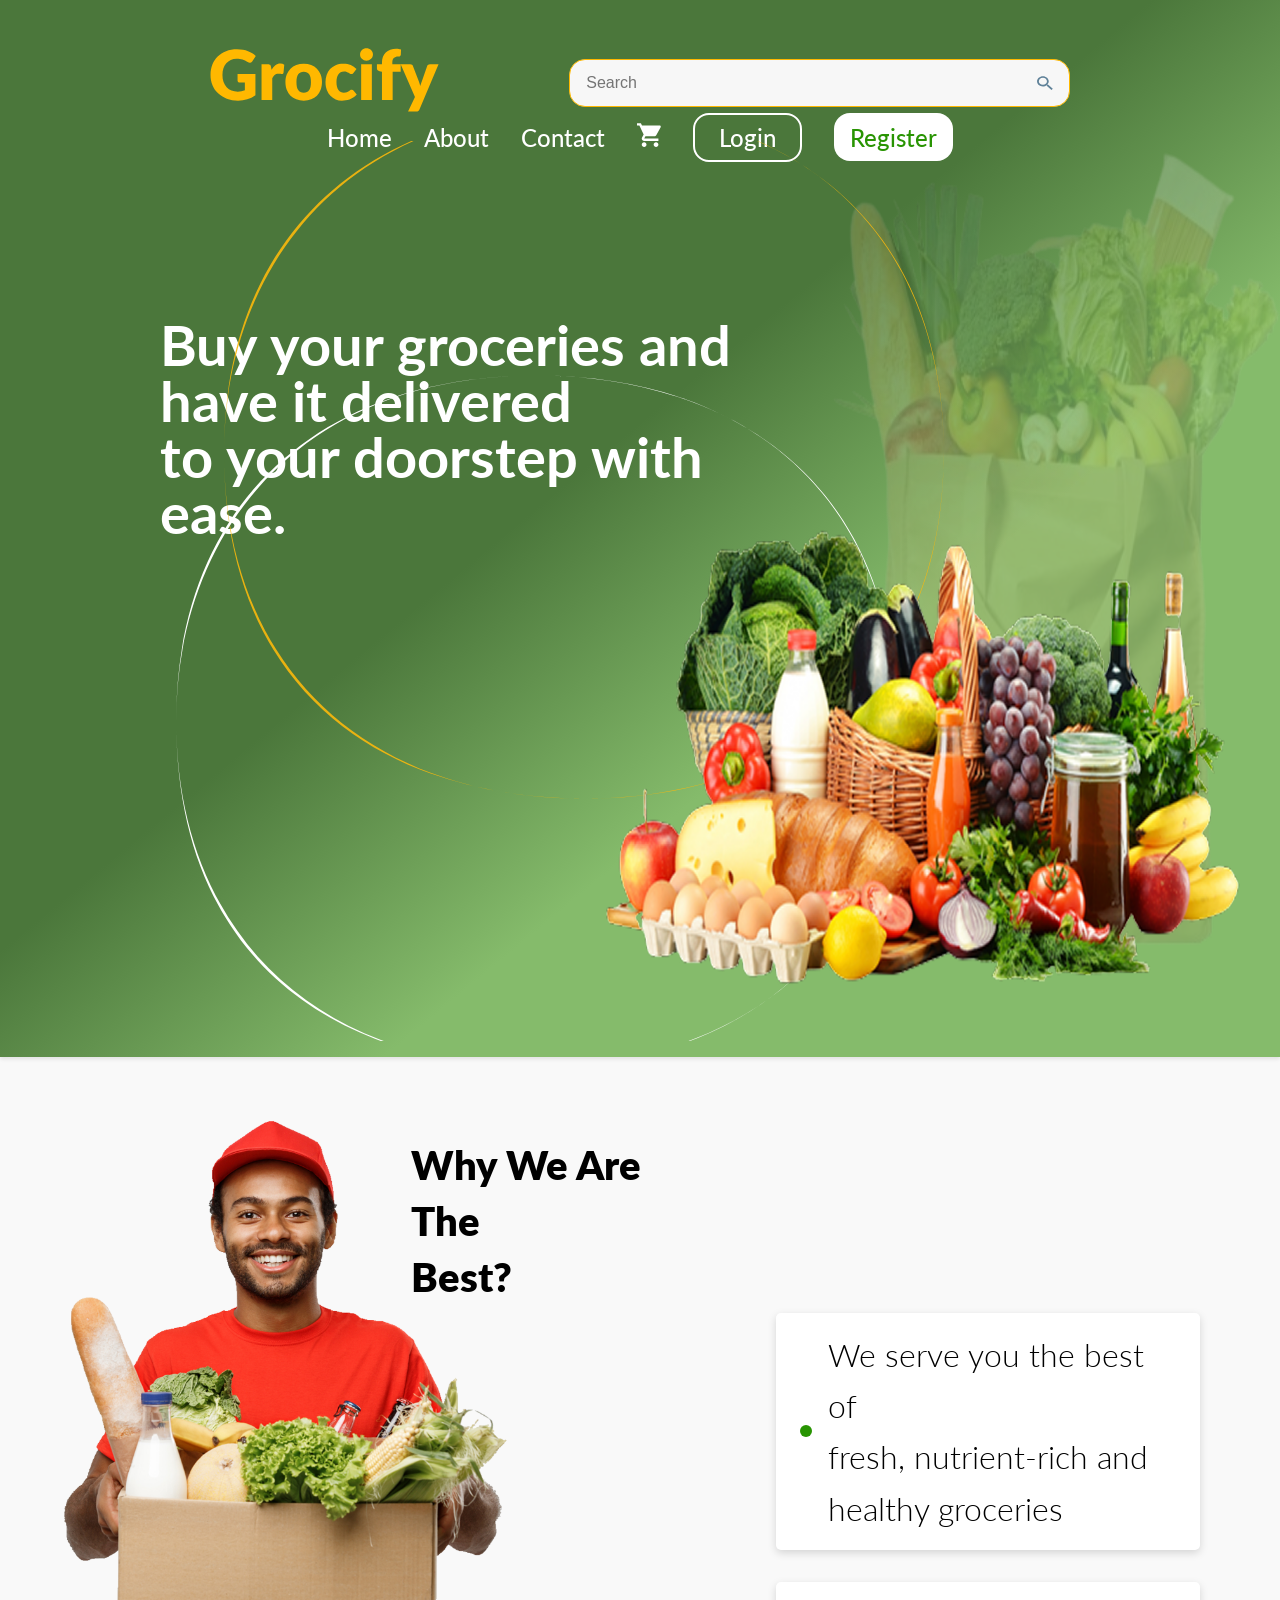
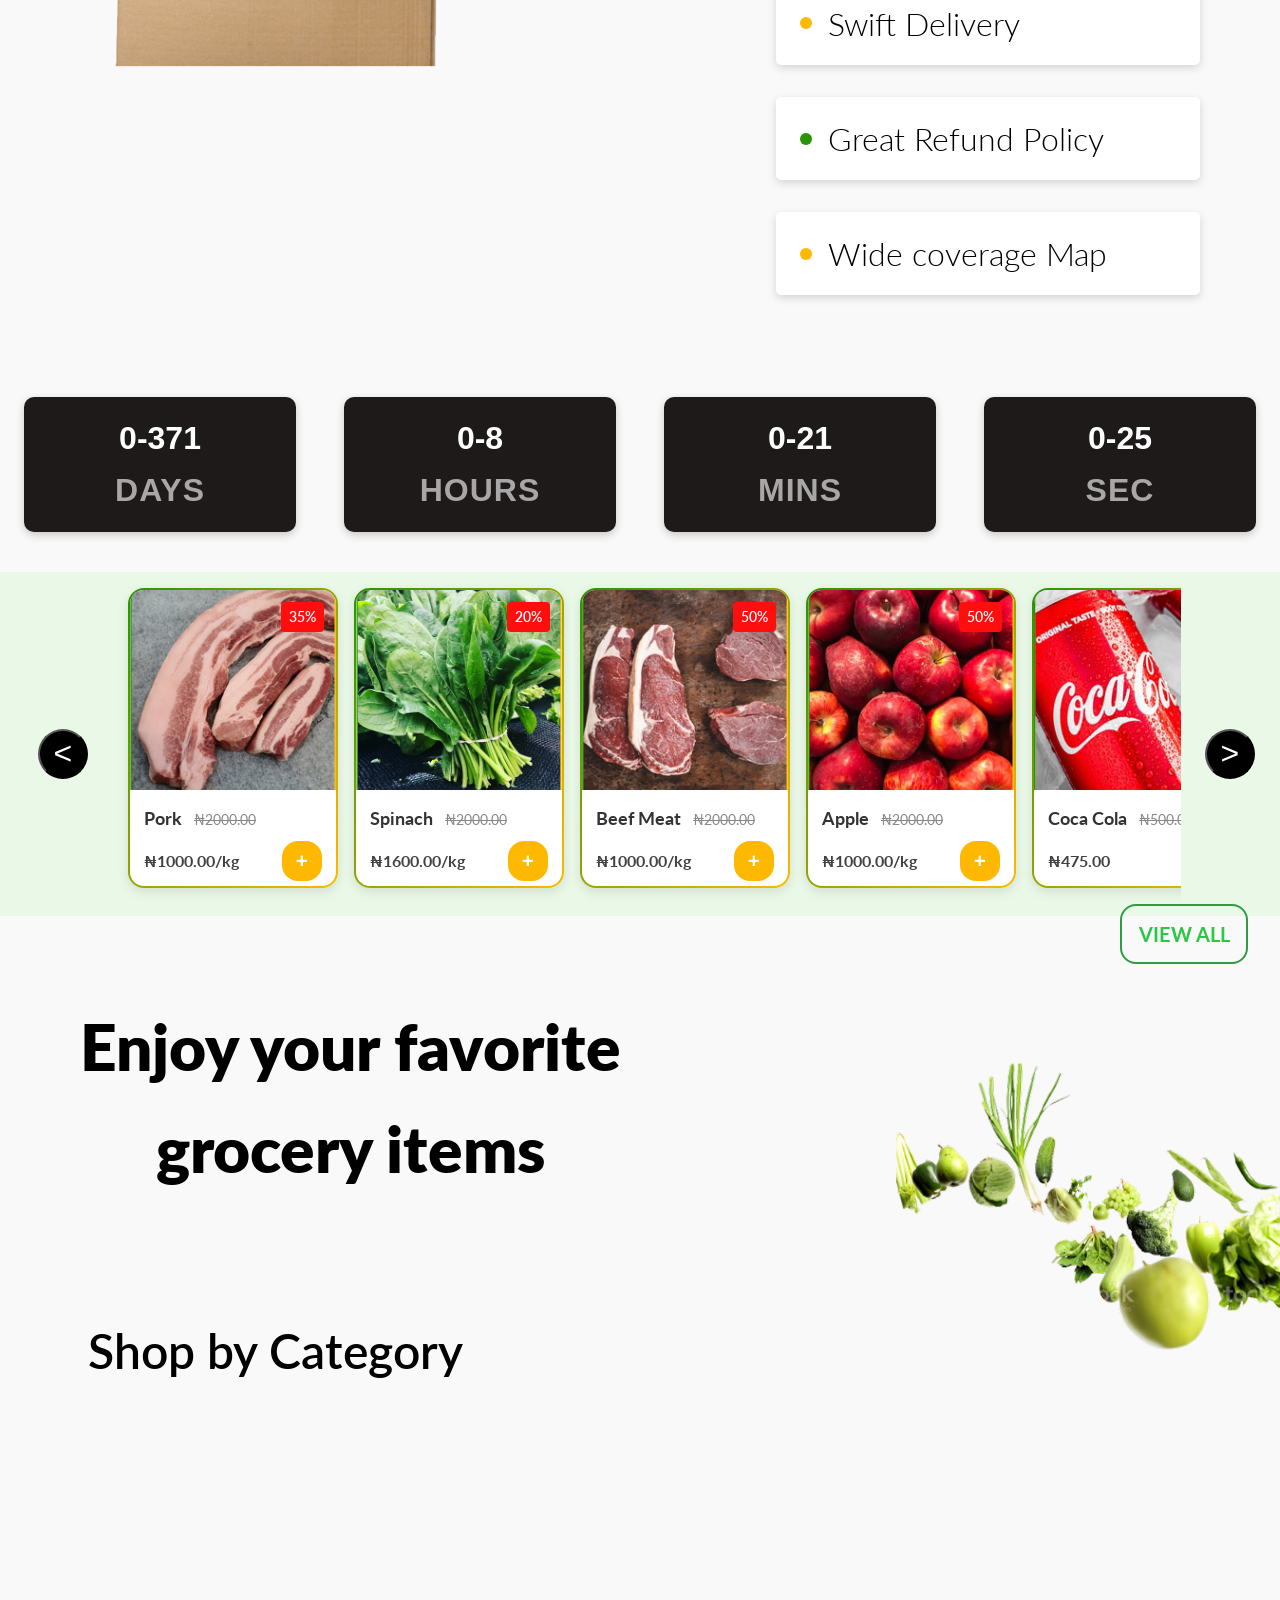
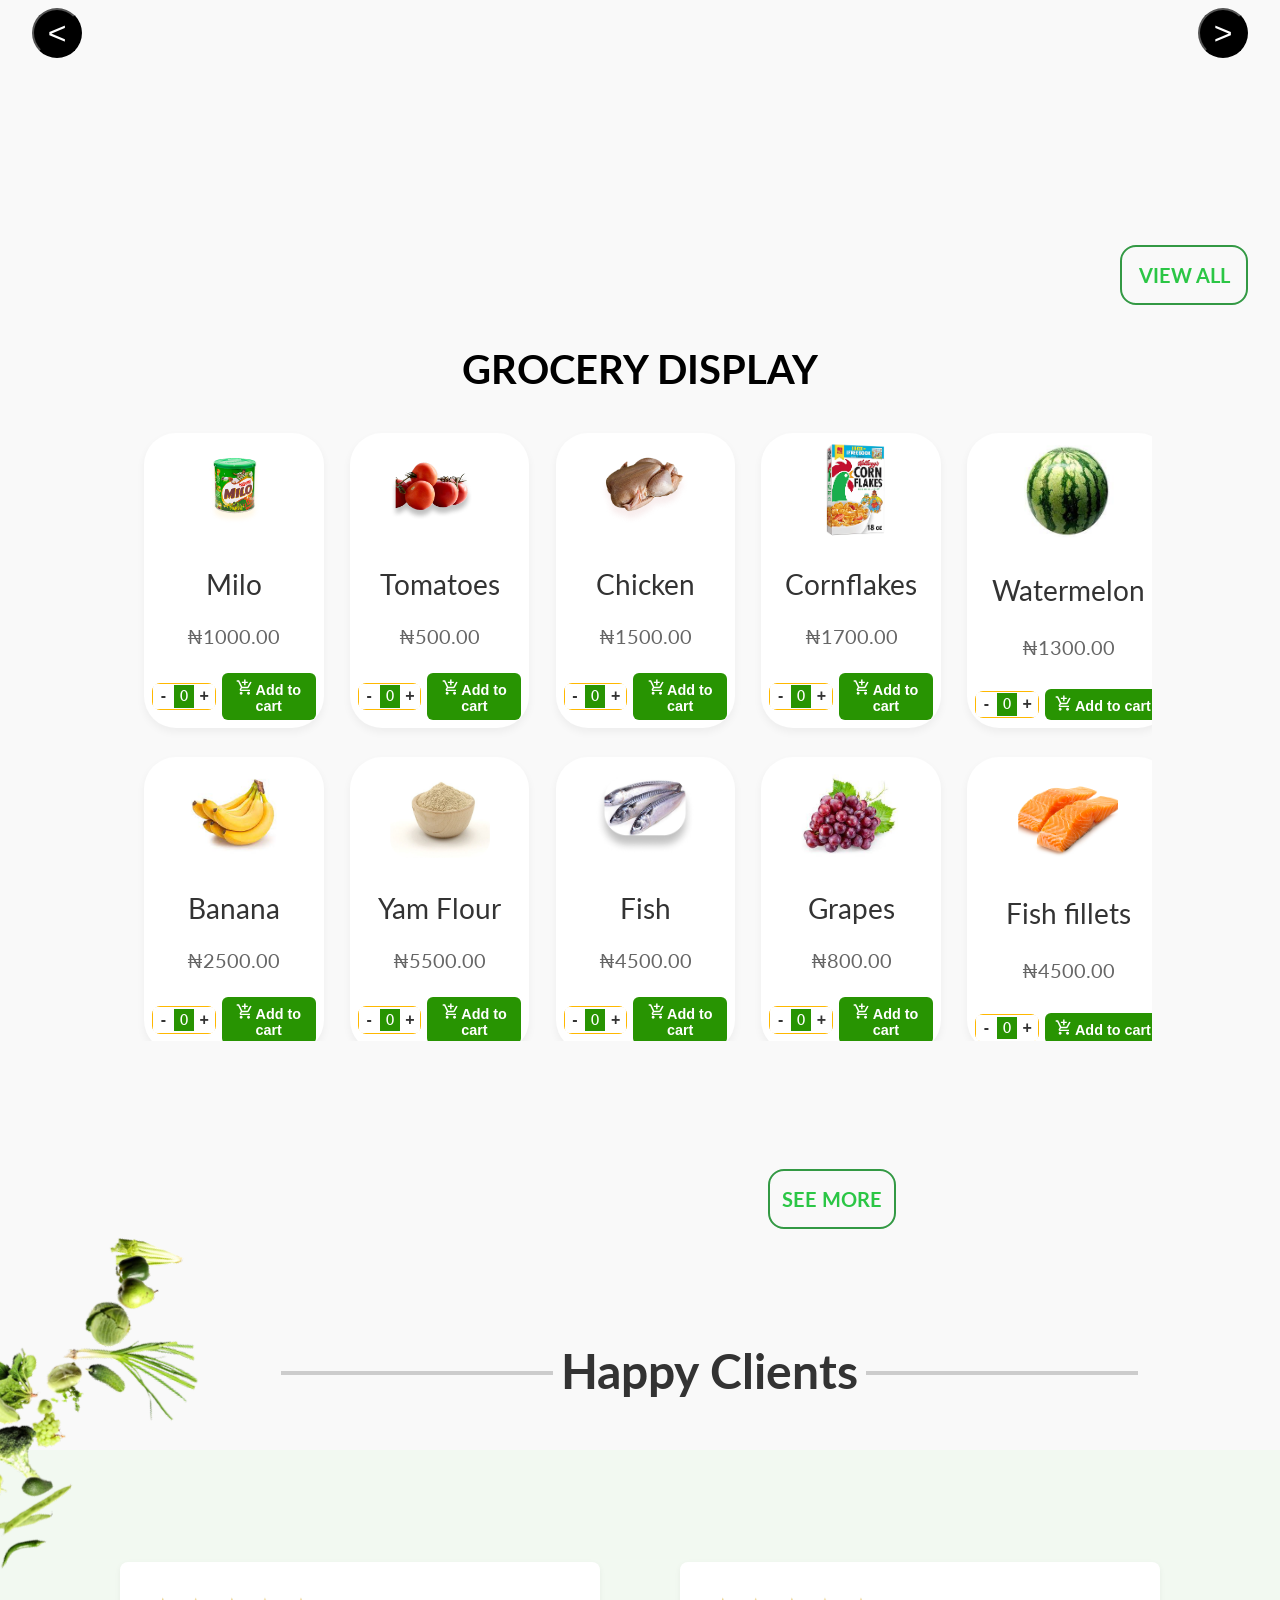
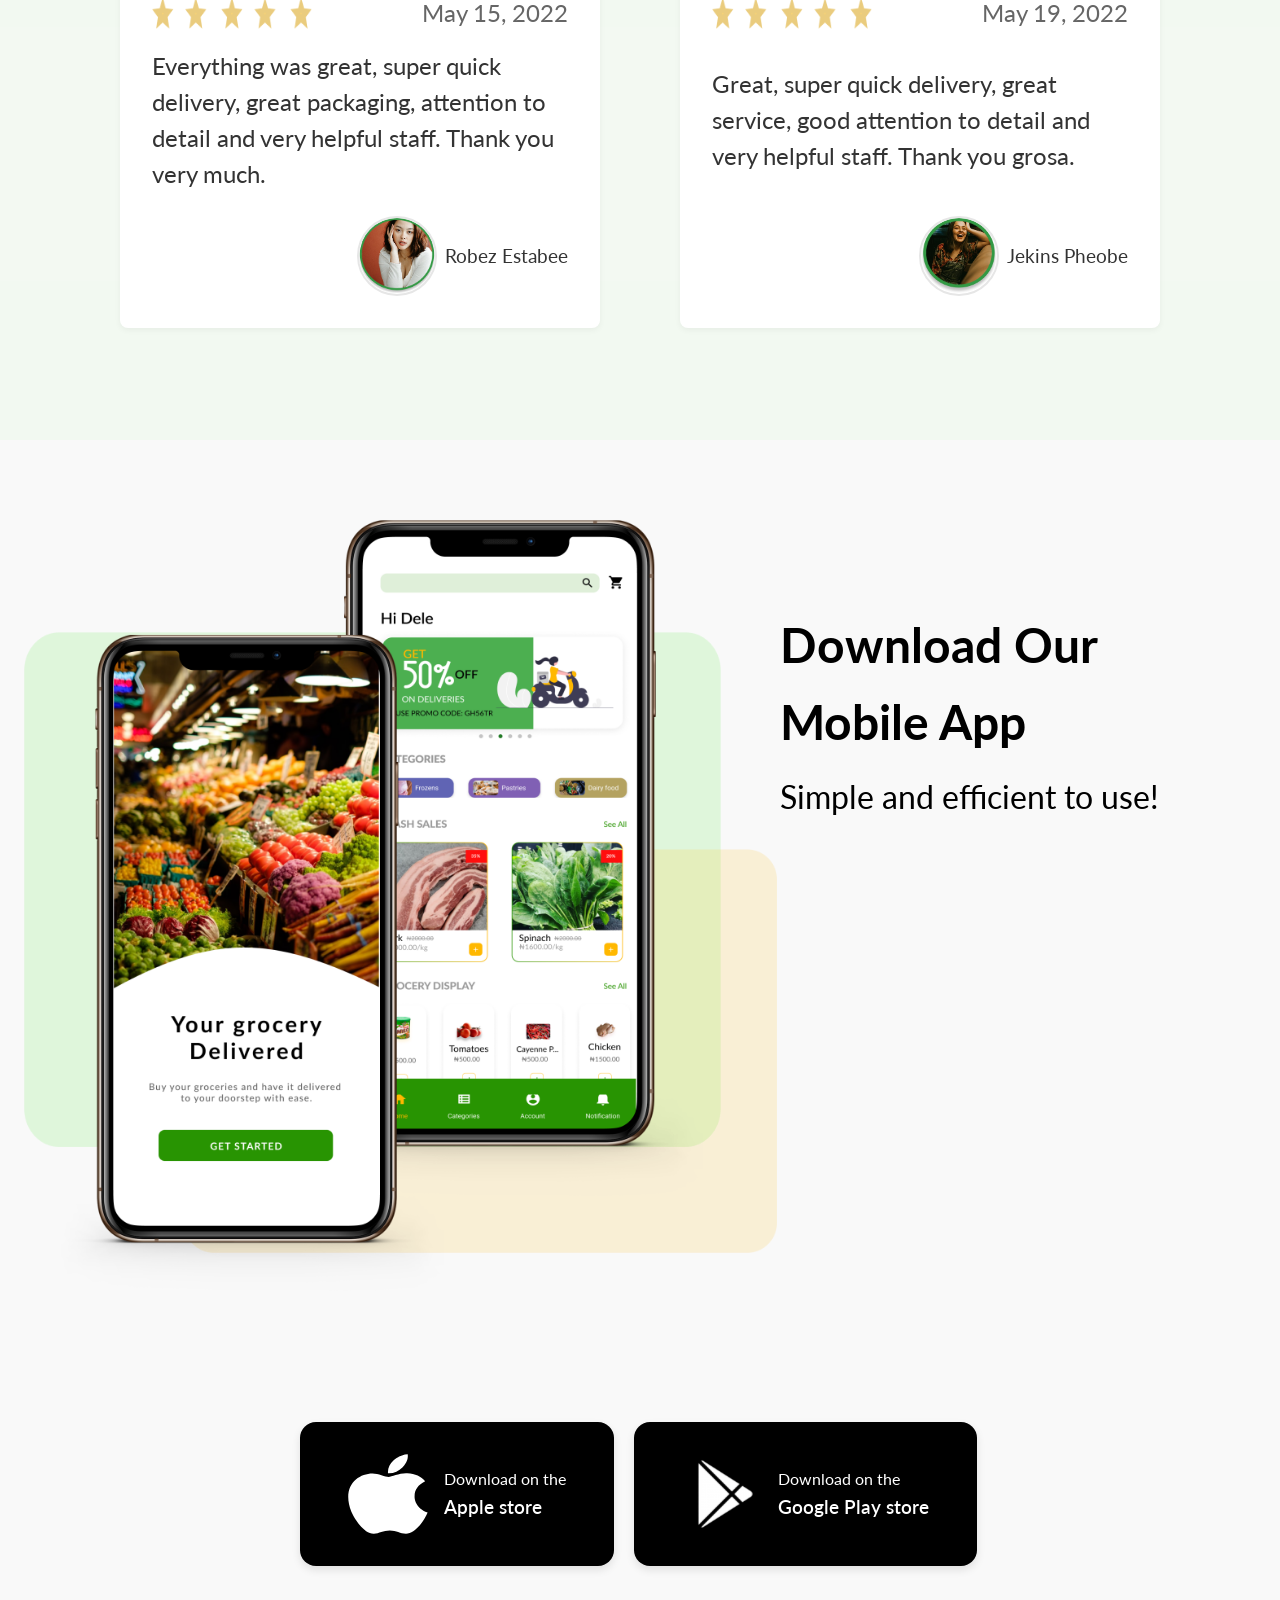
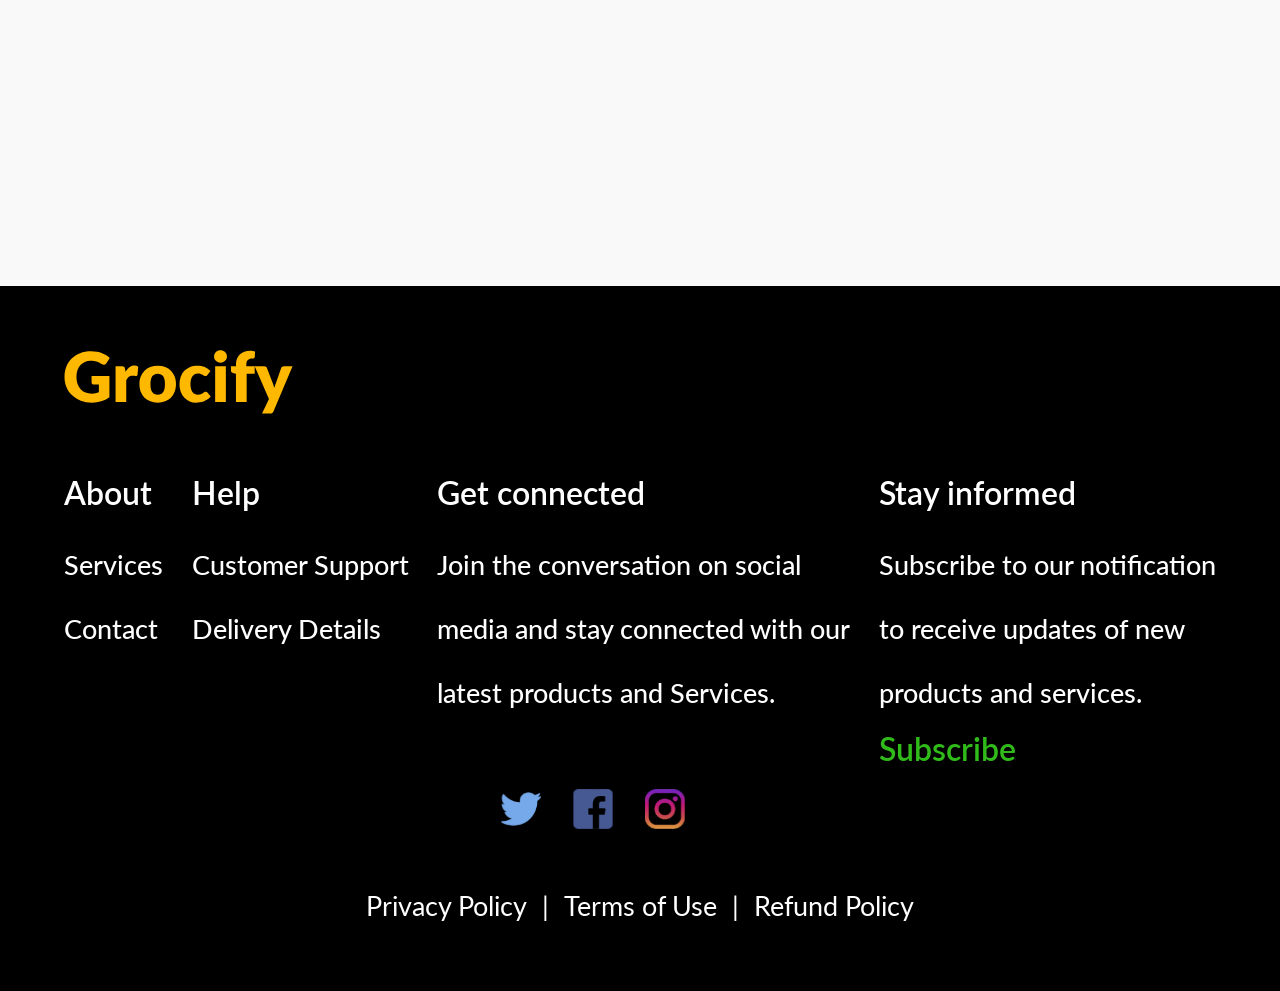
==== index.html @ eaa7e478 "added subscribe page" ====
<!DOCTYPE html>
<html lang="en">
  <head>
    <meta charset="UTF-8" />
    <meta name="viewport" content="width=device-width, initial-scale=1.0" />
    <title>GrociFy - Your Online Grocery Store</title>
    <link rel="stylesheet" href="styles/styles.css" />
    <link rel="stylesheet" href="styles/nav.css" />
    <link rel="stylesheet" href="styles/hero.css" />
    <link rel="stylesheet" href="styles/features.css" />
    <link rel="stylesheet" href="styles/item-cards.css" />
    <link rel="stylesheet" href="styles/category.css" />
    <link rel="stylesheet" href="styles/grocery-display.css" />
    <link rel="stylesheet" href="styles/review.css" />
    <link rel="stylesheet" href="styles/download.css" />
    <link rel="stylesheet" href="styles/footer.css" />
    <link rel="preconnect" href="https://fonts.googleapis.com" />
    <link rel="preconnect" href="https://fonts.gstatic.com" crossorigin />
    <link
      href="https://fonts.googleapis.com/css2?family=Lato:wght@400;700;900&display=swap"
      rel="stylesheet"
    />
  </head>

  <body>
    <!-- Navbar -->
    <header>
      <div class="nav-container">
        <nav class="navbar">
          <a href="#" class="logo">
            <img src="images/Grocify.svg" alt="GrociFy Logo" />
          </a>

          <div class="search-container">
            <input type="text" class="search-input" placeholder="Search" />
            <img
              src="images/Vector.svg"
              alt="Search icon"
              class="search-icon"
            />
          </div>

          <ul class="nav-links">
            <li><a href="#home" class="nav-link nav-link1">Home</a></li>
            <li><a href="about.html" class="nav-link nav-link1">About</a></li>
            <li><a href="contact.html" class="nav-link nav-link1">Contact</a></li>
            <li>
              <a href="#cart" class="nav-link">
                <img src="images/Vector (1).svg" alt="Cart" id="cart-icon" />
              </a>
            </li>
            <li><a href="sign-In.html" class="login-btn">Login</a></li>
            <li><a href="#register" class="register-btn">Register</a></li>
          </ul>
        </nav>
      </div>

      <div class="hero">
        <div class="hero-content">
          <p>
            Buy your groceries and<br />
            have it delivered<br />
            to your doorstep with<br />
            ease.
          </p>
        </div>
        <img src="images/Ellipse 3.svg" id="ellipse1" />
        <img src="images/Ellipse 4.svg" id="ellipse2" />
        <img
          src="images/grocery-png-115539559137hbqku3ydb-removebg-preview 1.png"
          alt="Hero Image"
          class="hero-image"
        />
        <img
          src="images/WhatsApp_Image_2025-09-29_at_23.27.36_bf5855f5-removebg-preview.png"
          id="paper-bag"
        />
      </div>
    </header>

    <!-- Features Section -->
    <section class="content-section">
      <div class="content">
        <img
          src="images\Smart-Sentials-Office-Delivery-Service 1.png"
          alt="Decorative Line"
          class="content-img img1"
        />
        <img
          src="images\Rectangle384.png"
          alt="Decorative Line"
          class="content-img img2"
        />
      </div>
      <h2 id="content-text">
        Why We Are The<br />
        Best?
      </h2>
      <ul class="features">
        <li class="feature-item">
          <p>
            We serve you the best of<br />
            fresh, nutrient-rich and<br />
            healthy groceries
          </p>
        </li>

        <li class="feature-item">
          <p>Swift Delivery</p>
        </li>

        <li class="feature-item">
          <p>Great Refund Policy</p>
        </li>

        <li class="feature-item">
          <p>Wide coverage Map</p>
        </li>
      </ul>
    </section>
    <section class="flash-sale">
      <h2 class="flash-title">
        <span>Flash Sales</span>
      </h2>

      <div class="countdown">
        <div class="time-box">
          <span class="time" id="days"></span>
          <span class="label">DAYS</span>
        </div>
        <div class="time-box">
          <span class="time" id="hours"></span>
          <span class="label">HOURS</span>
        </div>
        <div class="time-box">
          <span class="time" id="minutes"></span>
          <span class="label">MINS</span>
        </div>
        <div class="time-box">
          <span class="time" id="seconds"></span>
          <span class="label">SEC</span>
        </div>
      </div>
    </section>

    <section class="item-cards-section">
      <div class="card-and-scroll-wrapper">
        <div><button class="scroll" id="scroll-left"><</button></div>

        <div class="item-cards-container">
          <div class="item-card">
            <img
              src="images\unsplash_aeE-Y7SVVR4.png"
              alt="Pork"
              class="item-image"
            />
            <div class="pricing">
              <p class="discount">35%</p>
              <h3 class="item-name">Pork</h3>
              <p class="item-price-old">₦2000.00</p>
              <div class="price-and-button">
                <p class="item-price">₦1000.00/kg</p>
                <button class="add-to-cart-btn">+</button>
              </div>
            </div>
          </div>
          <div class="item-card">
            <img
              src="images\unsplash_4jpNPu7IW8k.png"
              alt="Spinach"
              class="item-image"
            />
            <div class="pricing">
              <p class="discount">20%</p>
              <h3 class="item-name">Spinach</h3>
              <p class="item-price-old">₦2000.00</p>
              <div class="price-and-button">
                <p class="item-price">₦1600.00/kg</p>
                <button class="add-to-cart-btn">+</button>
              </div>
            </div>
          </div>
          <div class="item-card">
            <img
              src="images\unsplash_lvmFFcLvHl8.png"
              alt="Beef Meat"
              class="item-image"
            />
            <div class="pricing">
              <p class="discount">50%</p>
              <h3 class="item-name">Beef Meat</h3>
              <p class="item-price-old">₦2000.00</p>
              <div class="price-and-button">
                <p class="item-price">₦1000.00/kg</p>
                <button class="add-to-cart-btn">+</button>
              </div>
            </div>
          </div>
          <div class="item-card">
            <img
              src="images\unsplash_wXuzS9xR49M.png"
              alt="Apple"
              class="item-image"
            />
            <div class="pricing">
              <p class="discount">50%</p>
              <h3 class="item-name">Apple</h3>
              <p class="item-price-old">₦2000.00</p>
              <div class="price-and-button">
                <p class="item-price">₦1000.00/kg</p>
                <button class="add-to-cart-btn">+</button>
              </div>
            </div>
          </div>
          <div class="item-card">
            <img
              src="images\unsplash_wQFmDhrvVSs.png"
              alt="Coca Cola"
              class="item-image"
            />
            <div class="pricing">
              <p class="discount">5%</p>
              <h3 class="item-name">Coca Cola</h3>
              <p class="item-price-old">₦500.00</p>
              <div class="price-and-button">
                <p class="item-price">₦475.00</p>
                <button class="add-to-cart-btn">+</button>
              </div>
            </div>
          </div>
          <div class="item-card">
            <img
              src="images\unsplash_c9AuglIqhes.png"
              alt="Bag of Rice"
              class="item-image"
            />
            <div class="pricing">
              <p class="discount">50%</p>
              <h3 class="item-name">Bag of Rice</h3>
              <p class="item-price-old">₦50000.00</p>
              <div class="price-and-button">
                <p class="item-price">₦25000.00/kg</p>
                <button class="add-to-cart-btn">+</button>
              </div>
            </div>
          </div>
          <div class="item-card">
            <img
              src="https://placehold.co/230x200/50D150/ffffff?text=Broccoli"
              alt="Broccoli"
              class="item-image"
            />
            <div class="pricing">
              <p class="discount">25%</p>
              <h3 class="item-name">Broccoli</h3>
              <p class="item-price-old">₦800.00</p>
              <div class="price-and-button">
                <p class="item-price">₦600.00</p>
                <button class="add-to-cart-btn">+</button>
              </div>
            </div>
          </div>
          <div class="item-card">
            <img
              src="https://placehold.co/230x200/50D150/ffffff?text=Broccoli"
              alt="Broccoli"
              class="item-image"
            />
            <div class="pricing">
              <p class="discount">25%</p>
              <h3 class="item-name">Broccoli</h3>
              <p class="item-price-old">₦800.00</p>
              <div class="price-and-button">
                <p class="item-price">₦600.00</p>
                <button class="add-to-cart-btn">+</button>
              </div>
            </div>
          </div>
          <div class="item-card">
            <img
              src="https://placehold.co/230x200/50D150/ffffff?text=Broccoli"
              alt="Broccoli"
              class="item-image"
            />
            <div class="pricing">
              <p class="discount">25%</p>
              <h3 class="item-name">Broccoli</h3>
              <p class="item-price-old">₦800.00</p>
              <div class="price-and-button">
                <p class="item-price">₦600.00</p>
                <button class="add-to-cart-btn">+</button>
              </div>
            </div>
          </div>
          <div class="item-card">
            <img
              src="https://placehold.co/230x200/50D150/ffffff?text=Broccoli"
              alt="Broccoli"
              class="item-image"
            />
            <div class="pricing">
              <p class="discount">25%</p>
              <h3 class="item-name">Broccoli</h3>
              <p class="item-price-old">₦800.00</p>
              <div class="price-and-button">
                <p class="item-price">₦600.00</p>
                <button class="add-to-cart-btn">+</button>
              </div>
            </div>
          </div>
        </div>

        <div><button class="scroll" id="scroll-right">></button></div>
      </div>
      <p class="view-all" id="view-all1">VIEW ALL</p>
    </section>

    <!-- New Category Section -->
    <section class="category-section">
      <div class="category-header">
        <h2>
          Enjoy your favorite<br />
          grocery items
        </h2>
        <img
          src="images/istockphoto-513986542-1024x1024-removebg-preview 1.png"
          alt="plant"
          class="plant"
        />
      </div>
      <h2>Shop by Category</h2>
      <div class="category-wrap">
        <div><button class="scroll2" id="scroll2-left"><</button></div>

        <div class="category-container">
          <div class="category-card">
            <img src="images\unsplash_-ftWfohtjNw.png" alt="Vegetables" />
            <h3>Vegetables</h3>
          </div>
          <div class="category-card">
            <img src="images\unsplash_tk2ifGN60xo.png" alt="Beverage" />
            <h3>Beverage</h3>
          </div>
          <div class="category-card">
            <img src="images\unsplash_SJ7uORconic.png" alt="Noodles/Pasta" />
            <h3>Noodles/Pasta</h3>
          </div>
          <div class="category-card">
            <img src="images\unsplash_JI5VdAD2mAo.png" alt="Fruits" />
            <h3>Fruits</h3>
          </div>
          <div class="category-card">
            <img src="images\unsplash_DNQLBdGdld0.png" alt="Frozen Food" />
            <h3>Frozen Food</h3>
          </div>
          <div class="category-card">
            <img src="images\pngegg (2).png" alt="Dairy & Eggs" />
            <h3>Dairy & Eggs</h3>
          </div>
          <div class="category-card">
            <img src="images\pngegg (1).png" alt="Canned Goods" />
            <h3>Canned Goods</h3>
          </div>
          <div class="category-card">
            <img src="images\pngegg.png" alt="Seafood" />
            <h3>Seafood</h3>
          </div>
          <div class="category-card">
            <img src="images\pngwing.com.png" alt="Baked" />
            <h3>Baked</h3>
          </div>
        </div>

        <div><button class="scroll2" id="scroll2-right">></button></div>
      </div>

      <p class="view-all">VIEW ALL</p>
    </section>

    <!-- Grocery-Display Section -->
    <section class="grocery-section">
      <h2 id="grocery-section-header">GROCERY DISPLAY</h2>

      <div class="products-grid" id="productGrid">
        <div class="product-card">
          <img
            src="images/chocolate-malt-energy-drink-milo-C269H4-removebg-preview 1.png"
            alt="Milo"
            class="product-image"
          />
          <h3 class="product-name">Milo</h3>
          <p class="product-price">₦1000.00</p>
          <div class="product-actions">
            <div class="qty-controls">
              <button class="qty-btn decrement">-</button>
              <span class="qty-display">0</span>
              <button class="qty-btn increment">+</button>
            </div>
            <button class="add-btn">
              <img
                src="images/add_shopping_cart.svg"
                alt="Shopping Cart Icon"
                id="add-to-cart-icon"
              />
              Add to cart
            </button>
          </div>
        </div>

        <div class="product-card">
          <img
            src="images/vince-lee-p6KMIFzWwy8-unsplash-removebg-preview 1.png"
            alt="Tomatoes"
            class="product-image"
          />
          <h3 class="product-name">Tomatoes</h3>
          <p class="product-price">₦500.00</p>
          <div class="product-actions">
            <div class="qty-controls">
              <button class="qty-btn decrement">-</button>
              <span class="qty-display">0</span>
              <button class="qty-btn increment">+</button>
            </div>
            <button class="add-btn">
              <img
                src="images/add_shopping_cart.svg"
                alt="Shopping Cart Icon"
                id="add-to-cart-icon"
              />
              Add to cart
            </button>
          </div>
        </div>

        <div class="product-card">
          <img
            src="images/photo-1587593810167-a84920ea0781-removebg-preview 1.png"
            alt="Chicken"
            class="product-image"
          />
          <h3 class="product-name">Chicken</h3>
          <p class="product-price">₦1500.00</p>
          <div class="product-actions">
            <div class="qty-controls">
              <button class="qty-btn decrement">-</button>
              <span class="qty-display">0</span>
              <button class="qty-btn increment">+</button>
            </div>
            <button class="add-btn">
              <img
                src="images/add_shopping_cart.svg"
                alt="Shopping Cart Icon"
                id="add-to-cart-icon"
              />
              Add to cart
            </button>
          </div>
        </div>

        <div class="product-card">
          <img
            src="images/Rectangle 236.png"
            alt="Cornflakes"
            class="product-image"
          />
          <h3 class="product-name">Cornflakes</h3>
          <p class="product-price">₦1700.00</p>
          <div class="product-actions">
            <div class="qty-controls">
              <button class="qty-btn decrement">-</button>
              <span class="qty-display">0</span>
              <button class="qty-btn increment">+</button>
            </div>
            <button class="add-btn">
              <img
                src="images/add_shopping_cart.svg"
                alt="Shopping Cart Icon"
                id="add-to-cart-icon"
              />
              Add to cart
            </button>
          </div>
        </div>

        <div class="product-card">
          <img
            src="images/Rectangle 247.png"
            alt="Watermelon"
            class="product-image"
          />
          <h3 class="product-name">Watermelon</h3>
          <p class="product-price">₦1300.00</p>
          <div class="product-actions">
            <div class="qty-controls">
              <button class="qty-btn decrement">-</button>
              <span class="qty-display">0</span>
              <button class="qty-btn increment">+</button>
            </div>
            <button class="add-btn">
              <img
                src="images/add_shopping_cart.svg"
                alt="Shopping Cart Icon"
                id="add-to-cart-icon"
              />
              Add to cart
            </button>
          </div>
        </div>

        <div class="product-card">
          <img
            src="images/Rectangle 233.png"
            alt="Banana"
            class="product-image"
          />
          <h3 class="product-name">Banana</h3>
          <p class="product-price">₦2500.00</p>
          <div class="product-actions">
            <div class="qty-controls">
              <button class="qty-btn decrement">-</button>
              <span class="qty-display">0</span>
              <button class="qty-btn increment">+</button>
            </div>
            <button class="add-btn">
              <img
                src="images/add_shopping_cart.svg"
                alt="Shopping Cart Icon"
                id="add-to-cart-icon"
              />
              Add to cart
            </button>
          </div>
        </div>

        <div class="product-card">
          <img
            src="images/Rectangle 237.png"
            alt="Yam Flour"
            class="product-image"
          />
          <h3 class="product-name">Yam Flour</h3>
          <p class="product-price">₦5500.00</p>
          <div class="product-actions">
            <div class="qty-controls">
              <button class="qty-btn decrement">-</button>
              <span class="qty-display">0</span>
              <button class="qty-btn increment">+</button>
            </div>
            <button class="add-btn">
              <img
                src="images/add_shopping_cart.svg"
                alt="Shopping Cart Icon"
                id="add-to-cart-icon"
              />
              Add to cart
            </button>
          </div>
        </div>

        <div class="product-card">
          <img src="images/Group 130.png" alt="Fish" class="product-image" />
          <h3 class="product-name">Fish</h3>
          <p class="product-price">₦4500.00</p>
          <div class="product-actions">
            <div class="qty-controls">
              <button class="qty-btn decrement">-</button>
              <span class="qty-display">0</span>
              <button class="qty-btn increment">+</button>
            </div>
            <button class="add-btn">
              <img
                src="images/add_shopping_cart.svg"
                alt="Shopping Cart Icon"
                id="add-to-cart-icon"
              />
              Add to cart
            </button>
          </div>
        </div>

        <div class="product-card">
          <img
            src="images/Rectangle 248.png"
            alt="Grapes"
            class="product-image"
          />
          <h3 class="product-name">Grapes</h3>
          <p class="product-price">₦800.00</p>
          <div class="product-actions">
            <div class="qty-controls">
              <button class="qty-btn decrement">-</button>
              <span class="qty-display">0</span>
              <button class="qty-btn increment">+</button>
            </div>
            <button class="add-btn">
              <img
                src="images/add_shopping_cart.svg"
                alt="Shopping Cart Icon"
                id="add-to-cart-icon"
              />
              Add to cart
            </button>
          </div>
        </div>

        <div class="product-card">
          <img
            src="images/Rectangle 256.png"
            alt="Fish fillets"
            class="product-image"
          />
          <h3 class="product-name">Fish fillets</h3>
          <p class="product-price">₦4500.00</p>
          <div class="product-actions">
            <div class="qty-controls">
              <button class="qty-btn decrement">-</button>
              <span class="qty-display">0</span>
              <button class="qty-btn increment">+</button>
            </div>
            <button class="add-btn">
              <img
                src="images/add_shopping_cart.svg"
                alt="Shopping Cart Icon"
                id="add-to-cart-icon"
              />
              Add to cart
            </button>
          </div>
        </div>
      </div>
      <p class="see-more" id="seeMoreBtn">SEE MORE</p>
    </section>

    <!-- Reviews Section -->
    <section class="reviews-section">
      <img
        src="images\istockphoto-513986542-1024x1024-removebg-preview 1.png"
        alt="Decorative fruits"
        class="grocery-decorative-fruits"
      />

      <h2 class="flash-title2">
        <span>Happy Clients</span>
      </h2>

      <div class="reviews">
        <!-- Review Card 1 -->
        <div class="review-card">
          <div class="review-header">
            <img src="images/Group 450.png" alt="Stars" class="stars" />
            <span class="review-date">May 15, 2022</span>
          </div>
          <p class="review-text">
            Everything was great, super quick delivery, great packaging,
            attention to detail and very helpful staff. Thank you very much.
          </p>
          <div class="review-footer">
            <img src="images/Ellipse 69.png" alt="Client" class="client-img" />
            <span class="client-name">Robez Estabee</span>
          </div>
        </div>

        <!-- Review Card 2 -->
        <div class="review-card">
          <div class="review-header">
            <img src="images/Group 450.png" alt="Stars" class="stars" />
            <span class="review-date">May 19, 2022</span>
          </div>
          <p class="review-text">
            Great, super quick delivery, great service, good attention to detail
            and very helpful staff. Thank you grosa.
          </p>
          <div class="review-footer">
            <img src="images/Ellipse 70.png" alt="Client" class="client-img" />
            <span class="client-name">Jekins Pheobe</span>
          </div>
        </div>
      </div>
    </section>

    <!-- Download Section -->
    <section class="download-section">
      <div class="download-container">
        <div class="content-wrapper">
          <div class="image-content">
            <div class="phone-image">
              <img src="images/Group 469.png" alt="Mobile App" />
            </div>
            <div class="background-shapes">
              <img src="images\Rectangle 408.png" class="green-bg" />
              <img src="images\Rectangle 409.png" class="yellow-bg" />
            </div>
          </div>

          <div class="text-content">
            <div class="download-text">
              <h2>Download Our <br />Mobile App</h2>
              <p>Simple and efficient to use!</p>
            </div>
            <div class="download-buttons">
              <a href="https://apps.apple.com/us/apps" class="download-btn btn-left apple-store">
                <img src="images/Vector (2).svg" alt="Apple Store" />
                <div>
                  <span>Download on the</span>
                  <strong>Apple store</strong>
                </div>
              </a>
              <a href="https://play.google.com/store/apps" class="download-btn btn-right google-play">
                <img
                  src="images/download__2_-removebg-preview 1.svg"
                  alt="Google Play"
                />
                <div>
                  <span >Download on the</span>
                  <strong>Google Play store</strong>
                </div>
              </a>
            </div>
          </div>
        </div>
      </div>
    </section>

    <footer>
      <div class="footer-logo">
        <img src="images/Grocify.svg" alt="Grocify Logo" />
      </div>

      <div class="upper-footer">
        <div class="footer-content">
          <h3 class="footer-text-heading">About</h3>
          <ul class="footer-text">
            <li><a href="#">Services</a></li>
            <li><a href="#">Contact</a></li>
          </ul>
        </div>

        <div class="footer-content">
          <h3 class="footer-text-heading">Help</h3>
          <ul class="footer-text">
            <li><a href="#">Customer Support</a></li>
            <li><a href="#">Delivery Details</a></li>
          </ul>
        </div>

        <div class="footer-content">
          <h3 class="footer-text-heading">Get connected</h3>
          <p>
            Join the conversation on social<br />
            media and stay connected with our<br />
            latest products and Services.
          </p>
          <div class="socials">
            <a href="https://www.facebook.com/Meta"><img src="images/image 3.svg" alt="Social Icon 3" /></a>
            <a href="https://twitter.com/Meta"><img src="images/image 2.svg" alt="Social Icon 2" /></a>
            <a href="https://www.instagram.com/Meta"><img src="images/image 1.svg" alt="Social Icon 1" /></a>
          </div>
        </div>

        <div class="footer-content">
          <h3 class="footer-text-heading">Stay informed</h3>
          <p>
            Subscribe to our notification<br />
            to receive updates of new<br />
            products and services.
          </p>
          <a href="subscribe.html" class="subscribe-link">Subscribe</a>
        </div>
      </div>

      <div class="lower-footer">
        <a href="#">Privacy Policy</a> | <a href="#">Terms of Use</a> |
        <a href="#">Refund Policy</a>
      </div>
    </footer>

    <script src="script.js"></script>
  </body>
</html>
---- styles/styles.css ----
:root {
  --color-main-text: #000000;
  --color-text-light: #ffffff;
  --brand-gradient: linear-gradient(135deg, #289402 0%, #ffb800 100%);
  --color-list-marker: #289402;
  --color-button-green: #339944;
}

* {
  box-sizing: border-box;
  margin: 0;
  padding: 0;
}

/* Basic body styles */
body {
  font-family: "Lato", sans-serif;
  line-height: 1.6;
  color: var(--color-main-text);
}

/* Reusable headings */
.section-heading {
  text-align: center;
  font-size: 2rem;
  font-weight: 700;
  margin-bottom: 2rem;
}
---- styles/nav.css ----
.navbar {
  display: flex;
  justify-content: space-evenly;
  align-items: center;
  flex-wrap: wrap;
  padding: 3rem 5rem 0rem 5rem;
}

.nav-container{
  margin: 0;
  padding-bottom: 0%;
}

.logo img {
  height: 4rem;
}

.search-container {
  display: flex;
  align-items: center;
  flex-grow: 1;
  max-width: 31.3rem;
  height: 3rem;
  border: 1px solid #ffb800;
  border-radius: 1rem;
  overflow: hidden;
  background-color: #f7f7f7;
  position: relative;
  z-index: 4;
  padding-right: 2rem;
  margin: 0;
}

.search-input {
  width: 100%;
  border: none;
  padding: 0.7rem 1rem;
  font-size: 1rem;
  outline: none;
  background-color: transparent;
}

.search-icon {
  position: absolute;
  width: 1rem;
  right: 1rem;
  pointer-events: none; /* Prevents the icon from interfering with input clicks */
}

/* Navigation Links Styling */
.nav-links {
  list-style: none;
  display: flex;
  align-items: center;
  gap: 2rem;
  margin: 0;
  padding: 0;
}

.nav-links li a {
  text-decoration: none;
  font-weight: 500;
  font-size: 1.5rem;
  transition: color 0.3s ease;
}

.nav-link1 {
  color: var(--color-text-light);
}

/* Style for the cart icon's image */
.nav-links li a img {
  width: 1.5rem;
  height: 1.5rem;
}

.login-btn {
  background-color: #4B773B;
  color: var(--color-text-light);
  border: 2px solid var(--color-text-light); /* Correct border color */
  border-radius: 1rem;
  padding: 0.5rem 1.5rem;
}

.register-btn {
  background-color: var(--color-text-light);
  color: var(--color-list-marker);
  border-radius: 1rem;
  padding: 0.6rem 1rem;
}
---- styles/hero.css ----
.hero {
  position: relative;
  bottom: 1rem;
  height: 100vh;
  overflow: hidden;
}

header {
  background: linear-gradient(to bottom right, #4B773B 45%, #85bb6b 65%);
  box-shadow: 0 2px 4px rgba(0, 0, 0, 0.1);
}

#ellipse1 {
  position: absolute;
  top: -5.5rem;
  left: 14rem;
  width: 45rem;
  height: 50rem;
  z-index: 2;
}

#ellipse2 {
  position: absolute;
  bottom: -5rem;
  left: 11rem;
  width: 45rem;
  height: 50rem;
  z-index: 2;
}

.hero-content {
  position: relative;
  z-index: 2;
}

.hero-image {
  position: absolute;
  bottom: 0;
  right: 100px;
  width: 500px;
  z-index: 3;
}

.hero-image{
  width: 53%;
  height: 85%;
  top: 13rem;
  right: 1rem;
}

#paper-bag {
  position: relative;
  opacity: 0.2;
  bottom: 0;
  left: 42rem;
  bottom:16.5rem ;
  width: 60%;
  height: 100%;
  z-index: 1;
}

.hero-content{
  font-size: 3.5rem;
  font-weight: 700;
  line-height: 100%;
  letter-spacing: 8%;
  color: var(--color-text-light);
  margin: 0;
  top: 11rem;
  left: 10rem;
}

/* Animate hero text fade-up */
.hero-content {
  opacity: 0;
  transform: translateY(30px);
  animation: heroTextFadeUp 1.2s ease-out forwards;
  animation-delay: 0.4s;
}

@keyframes heroTextFadeUp {
  to {
    opacity: 1;
    transform: translateY(0);
  }
}

/* Hero image fade from right */
.hero-image {
  opacity: 0;
  transform: translateX(60px);
  animation: heroImageSlideIn 1.4s ease-out forwards;
  animation-delay: 0.8s;
}

@keyframes heroImageSlideIn {
  to {
    opacity: 1;
    transform: translateX(0);
  }
}

/* Paper bag soft fade in */
#paper-bag {
  opacity: 0;
  animation: paperBagFade 2s ease-out forwards;
  animation-delay: 1.5s;
}

@keyframes paperBagFade {
  to {
    opacity: 0.2;
  }
}

/* Floating background ellipses */
#ellipse1, #ellipse2 {
  animation: float 6s ease-in-out infinite alternate;
}

@keyframes float {
  0% {
    transform: translateY(0px);
  }
  100% {
    transform: translateY(-20px);
  }
}

/* Optional subtle scale on scroll (parallax-like) */
.hero {
  will-change: transform;
}

@media (max-width: 768px) {
  .hero {
    height: auto;
    padding: 4rem 2rem;
    display: flex;
    flex-direction: column;
    align-items: center;
    text-align: center;
    bottom: 0;
  }

  header {
    padding: 1rem;
  }

  /* Hide large background ellipses for mobile */
  #ellipse1,
  #ellipse2 {
    display: none;
  }

  /* Stack hero text and image */
  .hero-content {
    font-size: 2rem;
    top: 0;
    left: 0;
    max-width: 100%;
    line-height: 120%;
    margin-bottom: 2rem;
  }

  .hero-image {
    position: relative;
    top: 0;
    right: 0;
    width: 80%;
    height: auto;
    max-width: 350px;
    margin-top: 1rem;
    transform: none;
  }

  #paper-bag {
    display: none;
  }
}

@media (max-width: 480px) {
  .hero {
    padding: 3rem 1.5rem;
  }

  .hero-content {
    font-size: 1.8rem;
  }

  .hero-image {
    width: 90%;
    max-width: 280px;
  }
}
---- styles/features.css ----
.content-section {
  display: flex;
  margin-bottom: 7rem;
}
.content {
  padding: 4rem;
  padding-left: 4rem;
}

.content-img.img1 {
  width: 100%;
  position: relative;
  z-index: 1;
}

.content-img.img2 {
  width: 58%;
  height: 70%;
  position: absolute;
  left: 3.5rem;
  top: 61.25rem;
}

#content-text {
  position: relative;
  font-weight: 800;
  font-size: 2.5rem;
  font-style: Bold;
  line-height: 3.5rem;
  color: var(--color-main-text);
  width: 70%;
  left: -10rem;
  top: 5rem;
}

.features {
  list-style: none;
  padding: 0;
  margin: 0;
  display: flex;
  flex-direction: column;
  gap: 2rem;
  position: relative;
  top: 16rem;
  right: 5rem;
}

.feature-item {
  background-color: #fff;
  border-radius: 5px;
  box-shadow: 0 3px 8px rgba(0, 0, 0, 0.15);
  padding: 1rem 1.5rem;
  width: 26.5rem;
  display: flex;
  align-items: center;
  gap: 1rem; /* spacing between dot and text */
}

.feature-item p {
  margin: 0;
  font-size: 2rem;
  font-weight: 300;
}

.feature-item::before {
  content: "";
  display: inline-block;
  width: 12px;
  height: 12px;
  border-radius: 50%;
  flex-shrink: 0;
}

.feature-item:nth-child(1)::before {
  background-color: #289402;
}

.feature-item:nth-child(2)::before {
  background-color: #ffb800;
}

.feature-item:nth-child(3)::before {
  background-color: #289402;
}

.feature-item:nth-child(4)::before {
  background-color: #ffb800;
}

/* Section container */
.flash-sale {
  text-align: center;
  font-family: Arial, Helvetica, sans-serif;
  margin: 40px 0;
}

.flash-title {
  position: relative;
  font-size: 3rem;
  font-weight: bold;
  color: #333;
  top: 1rem;
  margin-bottom: 4.5rem;
  display: inline-block;
  padding: 0 6rem;
}

.flash-title::before,
.flash-title::after {
  content: "";
  position: absolute;
  top: 50%;
  width: 17rem;
  height: 0.2rem;
  background: #ccc;
}

.flash-title::before {
  left: -11.5rem;
}

.flash-title::after {
  right: -11.5rem;
}

.countdown {
  display: flex;
  justify-content: center;
  gap: 3rem;
}

.time-box {
  background: #1e1a1a;
  color: #fff;
  padding: 1rem 1rem;
  border-radius: 10px;
  box-shadow: 0 3px 8px rgba(0, 0, 0, 0.2);
  text-align: center;
  width: 17rem;
}

/* Number styling */
.time-box .time {
  display: block;
  font-size: 2rem;
  font-weight: bold;
}

/* Label styling */
.time-box .label {
  font-size: 2rem;
  font-weight: bold;
  color: #fffdfd9d;
  text-transform: uppercase;
  letter-spacing: 1px;
}

/* === Scroll-driven Animations === */

/* img1 fades/slides in when in view */
.content-img.img1 {
  opacity: 0;
  transform: translateX(-50px);
  animation: img1FadeIn ease-out;
  animation-timeline: view();
  animation-range: entry 0% cover 50%;
  animation-fill-mode: both;
}

@keyframes img1FadeIn {
  to {
    opacity: 1;
    transform: translateX(0);
  }
}

/* img2 fades/slides in when in view */
.content-img.img2 {
  opacity: 0;
  transform: translateY(50px);
  animation: img2FadeIn ease-out;
  animation-timeline: view();
  animation-range: entry 0% cover 50%;
  animation-fill-mode: both;
}

@keyframes img2FadeIn {
  to {
    opacity: 1;
    transform: translateY(0);
  }
}

#content-text {
  animation: flashTitlePop both;
  animation-timeline: view();
  animation-range: entry 20% cover 70%;
}

@keyframes flashTitlePop {
  from {
    opacity: 0;
    transform: translateY(1000px);
  }
  to {
    opacity: 1;
    transform: translateY(0);
  }
}

/* feature items slide in one by one */
.feature-item {
  animation: featureSlideIn ease-out;
  animation-timeline: view();
  animation-range: entry 0% cover 40%;
  animation-fill-mode: both;
}

.feature-item:nth-child(1) {
  animation-delay: 0s;
}
.feature-item:nth-child(2) {
  animation-delay: 0.1s;
}
.feature-item:nth-child(3) {
  animation-delay: 0.2s;
}
.feature-item:nth-child(4) {
  animation-delay: 0.3s;
}

@keyframes featureSlideIn {
  from {
    opacity: 0;
    transform: translateX(-30px);
  }
  to {
    opacity: 1;
    transform: translateX(0);
  }
}

/* flash-sale title pop when in view */
.flash-title {
  animation: flashTitlePop ease-out;
  animation-timeline: view();
  animation-range: entry 0% cover 30%;
  animation-fill-mode: both;
}

@keyframes flashTitlePop {
  from {
    opacity: 0;
    transform: scale(0.95) translateY(20px);
  }
  to {
    opacity: 1;
    transform: scale(1) translateY(0);
  }
}

/* countdown boxes pop when in view */
.time-box {
  animation: timeBoxPop ease-out;
  animation-timeline: view();
  animation-range: entry 10% cover 50%;
  animation-fill-mode: both;
}

@keyframes timeBoxPop {
  from {
    opacity: 0;
    transform: scale(0.5) translateY(30rem);
  }
  to {
    opacity: 1;
    transform: scale(1) translateY(0);
  }
}

/* ========================================================================= */
/* UPDATED MOBILE STYLES */
/* ========================================================================= */

@media (max-width: 768px) {
  /* --- General Layout Adjustments --- */
  .content-section {
    flex-direction: column;
    margin-bottom: 0rem;
  }

  .content {
    padding: 2rem 1.5rem;
    padding-left: 1.5rem;
  }

  .content-img.img1 {
    width: 70%;
    max-width: 400px;
    height: auto;
    margin: 0 auto 1rem auto;
    margin-bottom: -13.57rem;
    display: block;
  }

  .content-img.img2 {
    position: relative;
    width: 88%;
    height: auto;
    left: 2rem;
    top: 2.3rem;
    margin: 1rem auto 2rem auto;
    display: block;
    z-index: 0;
  }

  #content-text {
    position: relative;
    font-size: 2rem;
    line-height: 2.5rem;
    width: 100%;
    left: 0;
    top: 0;
    text-align: center;
    padding: 0 1rem;
    margin-bottom: 2rem;
  }

  .features {
    position: relative;
    top: 0;
    right: 0;
    align-items: center;
    padding: 0 1rem;
    gap: 1.5rem;
  }

  .feature-item {
    width: 100%;
    max-width: 450px;
    box-sizing: border-box;
    padding: 0.8rem 1rem;
  }

  .feature-item p {
    font-size: 1.2rem;
  }

  .flash-sale {
    margin: 20px 0;
  }

  .flash-title {
    font-size: 1.8rem;
    margin-bottom: 2rem;
    padding: 0 1rem;
    width: 90%;
    box-sizing: border-box;
  }

  .flash-title::before,
  .flash-title::after {
    width: 4rem;
  }

  .flash-title::before {
    left: 1rem;
  }

  .flash-title::after {
    right: 1rem;
  }

  .countdown {
    flex-wrap: nowrap;
    overflow-x: auto;
    justify-content: flex-start;
    gap: 1rem;
    padding: 0 1rem;
  }

  .time-box {
    width: 4.6rem;
    flex-shrink: 0;
    padding: 0.5rem 0.3rem;
  }

  .time-box .time,
  .time-box .label {
    font-size: 1rem; /* Smaller, clearer font for small boxes */
  }

  /* --- Animation Adjustments (Keep them simple for mobile) --- */
  .content-img.img1,
  .content-img.img2,
  .feature-item {
    animation-range: entry 0% cover 30%;
  }

  @keyframes flashTitlePop {
    from {
      opacity: 0;
      transform: translateY(50px);
    }
    to {
      opacity: 1;
      transform: translateY(0);
    }
  }

  @keyframes timeBoxPop {
    from {
      opacity: 0;
      transform: scale(0.5) translateY(50px);
    }
    to {
      opacity: 1;
      transform: scale(1) translateY(0);
    }
  }
}
---- styles/item-cards.css ----
.item-cards-section:not(.view-all) {
  display: flex;
  flex-direction: column;
  justify-content: center;
  padding: 0rem;
  background-color: rgba(43, 234, 12, 0.07);
}

.card-and-scroll-wrapper {
  display: flex;
  align-items: center;
  max-width: 100%;
  justify-content: center;
  box-sizing: border-box;
  margin-left: 2rem;
  margin-right: 1.2rem;
}

#scroll-left {
  width: 50px;
  height: 50px;
  padding: 1rem;
  border-radius: 50%;
  background-color: #000000;
  color: white;
  font-size: 2rem;
  justify-content: center;
  align-items: center;
  display: flex;
  position: relative;
  top: 1rem;
  left: -1.5rem;
  z-index: 5;
}

#scroll-right {
  width: 50px;
  height: 50px;
  padding: 1rem;
  border-radius: 50%;
  background-color: #000000;
  color: white;
  font-size: 2rem;
  justify-content: center;
  align-items: center;
  display: flex;
  position: relative;
  top: 1rem;
  left: 1.5rem;
  z-index: 5;
}

.scroll:hover {
  transform: scale(1.1);
  cursor: pointer;
}

.item-cards-container {
  width: 95rem;
  max-width: 87%;
  display: flex;
  flex-wrap: nowrap;
  overflow-x: scroll;
  gap: 1rem;
  padding: 1rem; 
  box-sizing: border-box;
}

.item-cards-container::-webkit-scrollbar {
  display: none;
}

.view-all-enabled {
  flex-wrap: wrap;
  overflow-x: visible;
  white-space: normal;
  width: 100%;
  max-width: 100%;
  display: grid;
  grid-template-columns: repeat(auto-fill, minmax(220px, 1fr));
}

.item-card {
  position: relative;
  flex: none;
  background: #fff;
  border: 2.4px solid transparent;
  border-radius: 1rem;
  border-image-slice: 1;
  background: linear-gradient(to bottom right, #fff, #fff) padding-box,
    linear-gradient(to bottom right, #289402 0%, #ffb800 100%) border-box;
  background-clip: padding-box, border-box;
  box-shadow: 0 4px 12px rgba(0, 0, 0, 0.1);
  overflow: hidden;
  width: 210px;
  height: 300px;
}

.item-card:hover {
  transform: translateY(-6px);
  box-shadow: 0 8px 20px rgba(0, 0, 0, 0.15);
  transition: transform 0.3s ease, box-shadow 0.3s ease;
}

.item-image {
  width: 100%;
  height: 200px;
  object-fit: cover;
  display: block;
}

.price-and-button {
  display: flex;
  align-items: center;
  justify-content: space-between;
}

.discount {
  position: absolute;
  top: 12px;
  right: 12px;
  background: #ff0e0e;
  color: #fff;
  font-size: 14px;
  font-weight: 600;
  padding: 4px 8px;
  border-radius: 4px;
  z-index: 2;
}

.item-details {
  padding: 12px;
  text-align: left;
}

.item-name {
  display: inline-block;
  margin: 0 8px 8px 0;
  font-size: 18px;
  font-weight: 700;
  color: #333;
}

.item-price-old {
  display: inline-block;
  font-size: 14px;
  text-decoration: line-through;
  color: #888;
  margin: 0;
}

.pricing {
  padding: 0.88rem;
}

.price-row {
  display: flex;
  align-items: center;
  justify-content: space-between;
  margin-top: 8px;
}

.item-price {
  font-size: 1rem;
  font-weight: bold;
  color: #414141;
}

.add-to-cart-btn {
  background: #ffb800;
  color: white;
  font-size: 1.3rem;
  font-weight: bold;
  border: none;
  border-radius: 1rem;
  width: 40px;
  height: 40px;
  cursor: pointer;
  transition: background 0.3s ease;
}

.add-to-cart-btn:hover {
  background: #d4ac0d;
}

.view-all {
  padding: 0.75rem;
  margin-top: -3rem;
  width: fit-content; 
  position: relative;
  right: 0;
  top: 4rem;
  color: #2bc645;
  font-size: 1.25rem;
  font-weight: bold;
  border: 2px solid #339944;
  border-radius: 1rem;
  text-align: center;
  cursor: pointer;
  transition: background-color 0.3s ease;
}

/* scroll buttons subtle pulse on hover */
#scroll-left,
#scroll-right {
  animation: pulse2 0.6s linear;
  animation-timeline: view();
  animation-range: entry 0% cover 30%;
  animation-fill-mode: both;
}

@keyframes pulse2 {
  from {
    transform: translateY(10rem);
  }
  to {
    transform: translateY(0);
  }
}
---- styles/category.css ----
.category-header {
  display: flex;
  text-align: center;
  justify-content: space-between;
  color: #000000;
}

.category-header h2 {
  font-size: 4rem;
  font-weight: 800;
  padding: 5rem;
}

.plant {
  position: relative;
  top: 7rem;
  width: 30%;
}

.category-section h2:not(.category-header h2) {
  font-size: 3rem;
  font-weight: 600;
  padding: 2rem;
  padding-left: 5.5rem;
}

.category-wrap {
  display: flex;
  align-items: center;
  justify-content: center;
  margin: 3rem;
}

.category-container {
  width: 98.3rem;
  display: flex;
  flex-wrap: nowrap;
  overflow-x: scroll;
  gap: 3rem;
  padding: 3.5rem 2rem;
  margin-bottom: 1rem;
}

.category-container::-webkit-scrollbar {
  display: none;
}

.view-all-enabled {
  flex-wrap: wrap;
  overflow-x: visible;
  white-space: normal;
  width: 100%;
  max-width: 100%;
  display: grid;
  grid-template-columns: repeat(auto-fill, minmax(220px, 1fr));
}

.category-card {
  position: relative;
  flex: none;
  background: #fff;
  border: 2.4px solid transparent;
  border-radius: 1rem;
  box-shadow: 0 4px 10px rgba(0, 0, 0, 0.1);
  overflow: hidden;
  width: 200px;
  height: 200px;
}

.category-card:hover {
  transform: scale(1.05);
  box-shadow: 0 8px 24px rgba(0, 0, 0, 0.18);
  transition: transform 0.3s ease, box-shadow 0.3s ease;
}

.category-container img {
  position: relative;
  top: 10%;
  left: 7.5%;
  width: 80%;
  height: 65%;
  object-fit: cover;
}

.category-card h3 {
  position: relative;
  top: 10%;
  font-size: 1.35rem;
  font-weight: 400;
  text-align: center;
  color: #333333;
}

#scroll2-left {
  width: 50px;
  height: 50px;
  padding: 1rem;
  border-radius: 50%;
  background-color: #000000;
  color: white;
  font-size: 2rem;
  justify-content: center;
  align-items: center;
  display: flex;
  position: relative;
  left: -1rem;
}

#scroll2-right {
  width: 50px;
  height: 50px;
  padding: 1rem;
  border-radius: 50%;
  background-color: #000000;
  color: white;
  font-size: 2rem;
  justify-content: center;
  align-items: center;
  display: flex;
  position: relative;
  right: -1rem;
}

.scroll2:hover {
  transform: scale(1.1);
  cursor: pointer;
}

.view-all {
  padding: 0.75rem;
  margin-top: -3rem;
  width: 10%;
  position: relative;
  right: -70rem;
  top: 3rem;
  color: #2bc645;
  font-size: 1.25rem;
  font-weight: bold;
  border: 2px solid #339944;
  border-radius: 1rem;
  text-align: center;
  cursor: pointer;
  transition: background-color 0.3s ease;
}

/* === Scroll-driven animations for categories === */

/* fade in from left for the heading */
.category-header h2 {
  animation: catHeadingLeft linear;
  animation-timeline: view();
  animation-range: entry 10% cover 50%;
  animation-fill-mode: both;
}

@keyframes catHeadingLeft {
  from {
    opacity: 0;
    transform: translateX(-15rem);
  }
  to {
    opacity: 1;
    transform: translateX(0);
    animation-duration: 1s;
  }
}

/* fade in from right for the plant image */
.category-header .plant {
  animation: catPlantRight linear;
  animation-timeline: view();
  animation-range: entry 10% cover 50%;
  animation-fill-mode: both;
}

@keyframes catPlantRight {
  from {
    opacity: 0;
    transform: translateX(15rem);
  }
  to {
    opacity: 1;
    transform: translateX(0);
    animation-duration: 2s;
  }
}

/* container fade */
.category-container {
  opacity: 0;
  transform: translateY(20px);
  animation: catContainerFade 1s ease-out;
  animation-timeline: view();
  animation-range: entry 10% cover 50%;
  animation-fill-mode: both;
}

@keyframes catContainerFade {
  to {
    opacity: 1;
    transform: translateY(0);
  }
}

/* cards slide up individually */
.category-card {
  opacity: 0;
  transform: translateY(20px);
  animation: catCardSlideUp 0.8s ease-out;
  animation-timeline: view();
  animation-range: entry 10% cover 50%;
  animation-fill-mode: both;
}

.category-card:nth-child(1) {
  animation-delay: 0s;
}
.category-card:nth-child(2) {
  animation-delay: 0.1s;
}
.category-card:nth-child(3) {
  animation-delay: 0.2s;
}
.category-card:nth-child(4) {
  animation-delay: 0.3s;
}

@keyframes catCardSlideUp {
  to {
    opacity: 1;
    transform: translateY(0);
  }
}

/* scroll buttons subtle pulse on hover */
#scroll2-left,
#scroll2-right {
  animation: pulse3 0.6s linear;
  animation-timeline: view();
  animation-range: entry 20% cover 40%;
  animation-fill-mode: both;
}

@keyframes pulse3 {
  from {
    transform: translateY(20rem);
  }
  to {
    transform: translateY(0);
  }
}

/* view-all button fade in */
.view-all {
  animation: viewAllCatFade 0.8s linear;
  animation-timeline: view();
  animation-range: entry 20% cover 50%;
  animation-fill-mode: both;
}

@keyframes viewAllCatFade {
  from {
    opacity: 0;
    transform: translateY(10px);
  }
  to {
    opacity: 1;
    transform: translateY(0);
  }
}
---- styles/grocery-display.css ----
.grocery-section {
  margin-top: 5rem;
}

#grocery-section-header {
  text-align: center;
  font-size: 2.5rem;
  font-weight: 700;
  margin: 1rem 0;
}

/* Container grid */
.products-grid {
  display: grid;
  grid-template-columns: repeat(5, 1fr);
  overflow-x: scroll;
  width: 80%;
  gap: 3.5rem;
  padding: 1rem;
  margin: 1rem auto;
  margin-bottom: 8rem;
}

/* Card styling */
.product-card {
  background: #fff;
  border-radius: 2rem;
  box-shadow: 0 4px 8px rgba(0, 0, 0, 0.05);
  padding: 0.5rem;
  text-align: center;
  display: flex;
  flex-direction: column;
  justify-content: space-between;
  width: 120%;
  height: 110%;
  box-sizing: border-box;
}

/* Product image */
.product-image {
  width: 100px;
  height: 100px;
  object-fit: contain;
  margin: 0 auto 12px;
}

/* Text styling */
.product-name {
  font-size: 1.75rem;
  font-weight: 400;
  color: #333;
  margin-bottom: 4px;
}

.product-price {
  font-size: 1.25rem;
  font-weight: 400;
  color: #666;
  margin-bottom: 12px;
}

#add-to-cart-icon {
  width: 16px;
  height: 16px;
}

/* Action buttons row */
.product-actions {
  display: flex;
  align-items: center;
  justify-content: center;
  gap: 6px;
}
/* Quantity controls container */
.qty-controls {
  display: flex;
  align-items: center;
  gap: 0px;
  border: 1px solid #ffb800;
  border-radius: 0.5rem;
}

/* Quantity buttons */
.qty-btn {
  width: 1.3rem;
  height: 1.6rem;
  border: none;
  background: #ffffff;
  color: #333;
  font-size: 16px;
  font-weight: bold;
  border-radius: 4px;
  cursor: pointer;
}

/* Quantity display */
.qty-display {
  min-width: 20px;
  text-align: center;
  font-size: 14px;
  font-weight: 600;
  color: #fff;
  background-color: #289402;
}

/* Add to cart button */
.add-btn {
  flex: 1;
  justify-items: space-between;
  background: #289402;
  color: #fff;
  font-size: 0.9rem;
  font-weight: 600;
  padding: 6px 8px;
  border: none;
  border-radius: 6px;
  cursor: pointer;
  transition: background 0.3s ease;
}

.add-btn:hover {
  background: #219150;
}

.see-more {
  text-align: center;
  font-size: 1.25rem;
  font-weight: 600;
  margin: 5rem 0 3rem;
  cursor: pointer;
  color: #2bc645;
  font-size: 1.25rem;
  font-weight: bold;
  border: 2px solid #339944;
  border-radius: 1rem;
  text-align: center;
  width: 10%;
  padding: 0.75rem;
  position: relative;
  left: 48rem;
  transition: background-color 0.3s ease;
}

/* Grocery section header fade-in from top */
#grocery-section-header {
  opacity: 0;
  transform: translateY(-20px);
  animation: groceryHeaderFade 0.9s ease-out;
  animation-timeline: view();
  animation-range: entry 0% cover 30%;
  animation-fill-mode: both;
}

@keyframes groceryHeaderFade {
  to {
    opacity: 1;
    transform: translateY(0);
  }
}

/* Product cards fade-in & rise up individually */
.product-card {
  /* keep your existing styles */
  animation: groceryCardFade ease-out;
  animation-timeline: view();
  animation-range: entry 5% cover 50%;
  animation-fill-mode: both;
}

@keyframes groceryCardFade {
  from {
    opacity: 0;
    transform: translateY(30px);
  }
  to {
    opacity: 1;
    transform: translateY(0);
  }
}

/* Optional: add a tiny stagger effect using nth-child */
.product-card:nth-child(2) {
  animation-delay: 0.1s;
}
.product-card:nth-child(3) {
  animation-delay: 0.2s;
}
.product-card:nth-child(4) {
  animation-delay: 0.3s;
}
.product-card:nth-child(5) {
  animation-delay: 0.4s;
}
---- styles/review.css ----
/* Review Section Styles */
.reviews-section {
  margin-top: -13rem;
}

/* Title */
.flash-title2 {
  position: relative;
  font-size: 3rem;
  font-weight: bold;
  color: #333;
  left: 8%;
  margin: 0rem 0 2.5rem 0;
  display: inline-block;
  padding: 0 6rem;
}

.flash-title2::before,
.flash-title2::after {
  content: "";
  position: absolute;
  top: 50%;
  width: 17rem;
  height: 0.2rem;
  background: #ccc;
}

.flash-title2::before {
  left: -11.5rem;
}

.flash-title2::after {
  right: -11.5rem;
}

.grocery-decorative-fruits {
  position: relative;
  top: 10.5rem;
  left: -8rem;
  width: 28%;
  transform: rotate(112.64deg);
}

/* Container for all reviews */
.reviews {
  display: flex;
  justify-content: center;
  gap: 5rem;
  padding: 2rem;
  background-color: rgba(43, 234, 12, 0.03);
}

/* Each review card */
.review-card {
  background: #fff;
  border-radius: 0.5rem;
  box-shadow: 0 2px 6px rgba(0, 0, 0, 0.05);
  padding: 2rem;
  width: 100%;
  max-width: 30rem;
  min-height: 22rem;
  margin-top: 5rem;
  margin-bottom: 5rem;
  display: flex;
  flex-direction: column;
  justify-content: space-between;
}

/* Header with stars and date */
.review-header {
  display: flex;
  justify-content: space-between;
  align-items: center;
  margin-bottom: 1rem;
}

.stars {
  width: 10rem;
  height: auto;
}

.review-date {
  font-size: 1.5rem;
  font-weight: 400;
  color: #666;
}

/* Review text */
.review-text {
  font-size: 1.5rem;
  color: #333;
  line-height: 1.5;
  margin-bottom: 1.5rem;
}

/* Footer with image + name */
.review-footer {
  display: flex;
  align-items: center;
  justify-content: right;
  gap: 0.5rem;
}

.client-img {
  width: 5rem;
  height: 5rem;
  border-radius: 50%;
  object-fit: cover;
  border: 2px solid #e6e6e6;
}

.client-name {
  font-size: 1.2rem;
  font-weight: 400;
  color: #333;
}

/* Responsive for small screens */
@media (max-width: 768px) {
  .reviews {
    flex-direction: column;
    align-items: center;
  }

  .review-card {
    width: 90%;
    max-width: none;
  }
}

/* Fade/slide the title in from the top */
.flash-title2 {
  opacity: 0;
  transform: translateY(-20px);
  animation: reviewTitleFade 0.9s ease-out;
  animation-timeline: view();
  animation-range: entry 10% cover 50%;
  animation-fill-mode: both;
}

@keyframes reviewTitleFade {
  to {
    opacity: 1;
    transform: translateY(0);
  }
}

/* Fade/slide the decorative fruits from left */
.grocery-decorative-fruits {
  animation: fruitFadeLeft linear;
  animation-timeline: view();
  animation-range: entry 10% cover 45%;
  animation-fill-mode: both;
}

@keyframes fruitFadeLeft {
  from {
    opacity: 0;
    transform: translateX(-20rem) rotate(112.64deg);
  }
  to {
    opacity: 1;
    transform: translateX(0) rotate(112.64deg);
  }
}

/* Review cards fade up individually */
.review-card {
  animation: reviewCardFade 0.8s ease-out;
  animation-timeline: view();
  animation-range: entry 5% cover 50%;
  animation-fill-mode: both;
}

@keyframes reviewCardFade {
  from {
    opacity: 0;
    transform: translateY(5rem);
  }
  to {
    opacity: 1;
    transform: translateY(0);
  }
}

/* Optional stagger for nicer effect */
.review-card:nth-child(2) {
  animation-delay: 0.1s;
}
.review-card:nth-child(3) {
  animation-delay: 0.2s;
}
.review-card:nth-child(4) {
  animation-delay: 0.3s;
}
---- styles/download.css ----
body {
  font-family: "Lato", sans-serif;
  background-color: #f9f9f9;
}

.download-section {
  padding: 5rem 0;
  position: relative;
  overflow: hidden;
}

.download-container {
  max-width: 1200px;
  margin: 0 auto;
  padding: 0 20px;
}

.content-wrapper {
  display: flex;
  align-items: center;
  flex-wrap: wrap;
}

.download-text {
  position: relative;
  left: 45rem;
  bottom: 50rem;
}

.text-content h2 {
  font-size: 3rem;
  color: #000000;
  margin-bottom: 10px;
  font-weight: 700;
}

.text-content p {
  font-size: 2rem;
  color: #000;
  margin-bottom: 40px;
}

.download-buttons {
  display: flex;
  gap: 20px;
  max-width: 100rem;
}

.download-btn {
  display: flex;
  position: relative;
  align-items: center;
  padding: 2rem 3rem;
  border-radius: 1rem;
  left: 15rem;
  top: -15rem;
  text-decoration: none;
  transition: transform 0.3s, box-shadow 0.3s;
  box-shadow: 0 4px 8px rgba(0, 0, 0, 0.1);
}

.download-btn:hover {
  transform: translateY(-5px);
  box-shadow: 0 8px 16px rgba(0, 0, 0, 0.2);
}

.download-btn img {
  width: 5rem;
  height: 5rem;
  margin-right: 1rem;
}

.download-btn div {
  display: flex;
  flex-direction: column;
}

.download-btn span {
  font-size: 1rem;
  font-weight: 400;
  color: #fff;
}

.download-btn strong {
  font-size: 1.2rem;
  font-weight: 600;
  color: #fff;
  font-weight: 600;
}

.apple-store {
  background-color: #000000;
}

.google-play {
  background-color: #000000;
}

.image-content {
  display: flex;
}

.phone-image {
  position: relative;
  z-index: 3;
}

.phone-image img {
  width: 250rem;
  max-width: 100%;
  height: auto;
}

.green-bg {
  position: relative;
  width: 135%;
  height: 58%;
  top: 7rem;
  left: -42.5rem;
  z-index: 1;
}

.yellow-bg {
  position: relative;
  width: 115%;
  height: 45.5%;
  top: -12rem;
  left: -32.5rem;
  z-index: 2;
}

.download-section {
  animation: downloadSectionFade 1s ease-out;
  animation-timeline: view();
  animation-range: entry 10% cover 50%;
  animation-fill-mode: both;
}
@keyframes downloadSectionFade {
  from {
    opacity: 0;
    transform: translateY(40rem);
  }
  to {
    opacity: 1;
    transform: translateY(0);
  }
}

.download-section h2 {
  animation: downloadTitleFade 0.9s ease-out;
  animation-timeline: view();
  animation-range: entry 40% cover 100%;
  animation-fill-mode: both;
}
@keyframes downloadTitleFade {
  from {
    opacity: 0;
    transform: translateY(-5rem);
  }
  to {
    opacity: 1;
    transform: translateY(0);
  }
}

.download-section .feature-item {
  opacity: 0;
  transform: translateY(20px);
  animation: downloadItemFade 0.7s ease-out;
  animation-timeline: view();
  animation-range: entry 0% cover 30%;
  animation-fill-mode: both;
}
@keyframes downloadItemFade {
  to { opacity: 1; transform: translateY(0); }
}

.download-section .feature-item:nth-child(2) { animation-delay: 0.1s; }
.download-section .feature-item:nth-child(3) { animation-delay: 0.2s; }
---- styles/footer.css ----
footer {
  background-color: var(--color-main-text);
  font-family: "Lato", sans-serif;
  color: var(--color-hero-heading);
  padding: 4rem 5%;
  display: flex;
  flex-direction: column;
  gap: 3rem;
}

.upper-footer {
  display: flex;
  justify-content: space-between;
  align-items: flex-start;
  flex-wrap: wrap;
}

.footer-content {
  display: flex;
  flex-direction: column;
  align-content: space-evenly;
}

.footer-content .footer-text-heading {
  color: var(--color-text-light);
  font-family: "Lato", sans-serif;
  font-weight: 600;
  font-size: 2rem;
  line-height: 3rem;
  letter-spacing: 0;
  text-align: left;
  margin-bottom: 1rem;
}

.footer-content p,
.footer-content li,
.footer-text a {
  color: var(--color-text-light);
  margin: 0;
  font-family: "Lato", sans-serif;
  font-weight: 500;
  font-size: 1.7rem;
  line-height: 4rem;
  letter-spacing: 0;
}

.footer-logo img {
  height: 4rem;
}

.footer-text {
  list-style: none;
  padding: 0;
  margin: 0;
}

.footer-text a {
  text-decoration: none;
  color: var(--color-text-light);
  transition: color 0.3s ease;
}

.footer-text a:hover {
  color: var(--color-accent);
}

.socials {
  display: flex;
  align-items: center;
  gap: 2rem;
  padding-left: 4rem;
  margin-top: 4rem;
}

.socials img {
  width: 2.5rem;
}

.subscribe-link {
  font-family: "lato", "sans-serif";
  color: #31bb1a;
  text-decoration: none;
  font-weight: 600;
  font-size: 2rem;
  line-height: 1.5rem;
  transition: color 0.3s ease;
  line-height: 3rem;
}

.subscribe-link:hover {
  text-decoration: underline;
}

.lower-footer {
  color: var(--color-text-light);
  font-size: 1.7rem;
  text-align: center;
}

.lower-footer a {
  color: inherit;
  text-decoration: none;
  margin: 0 0.5rem;
}
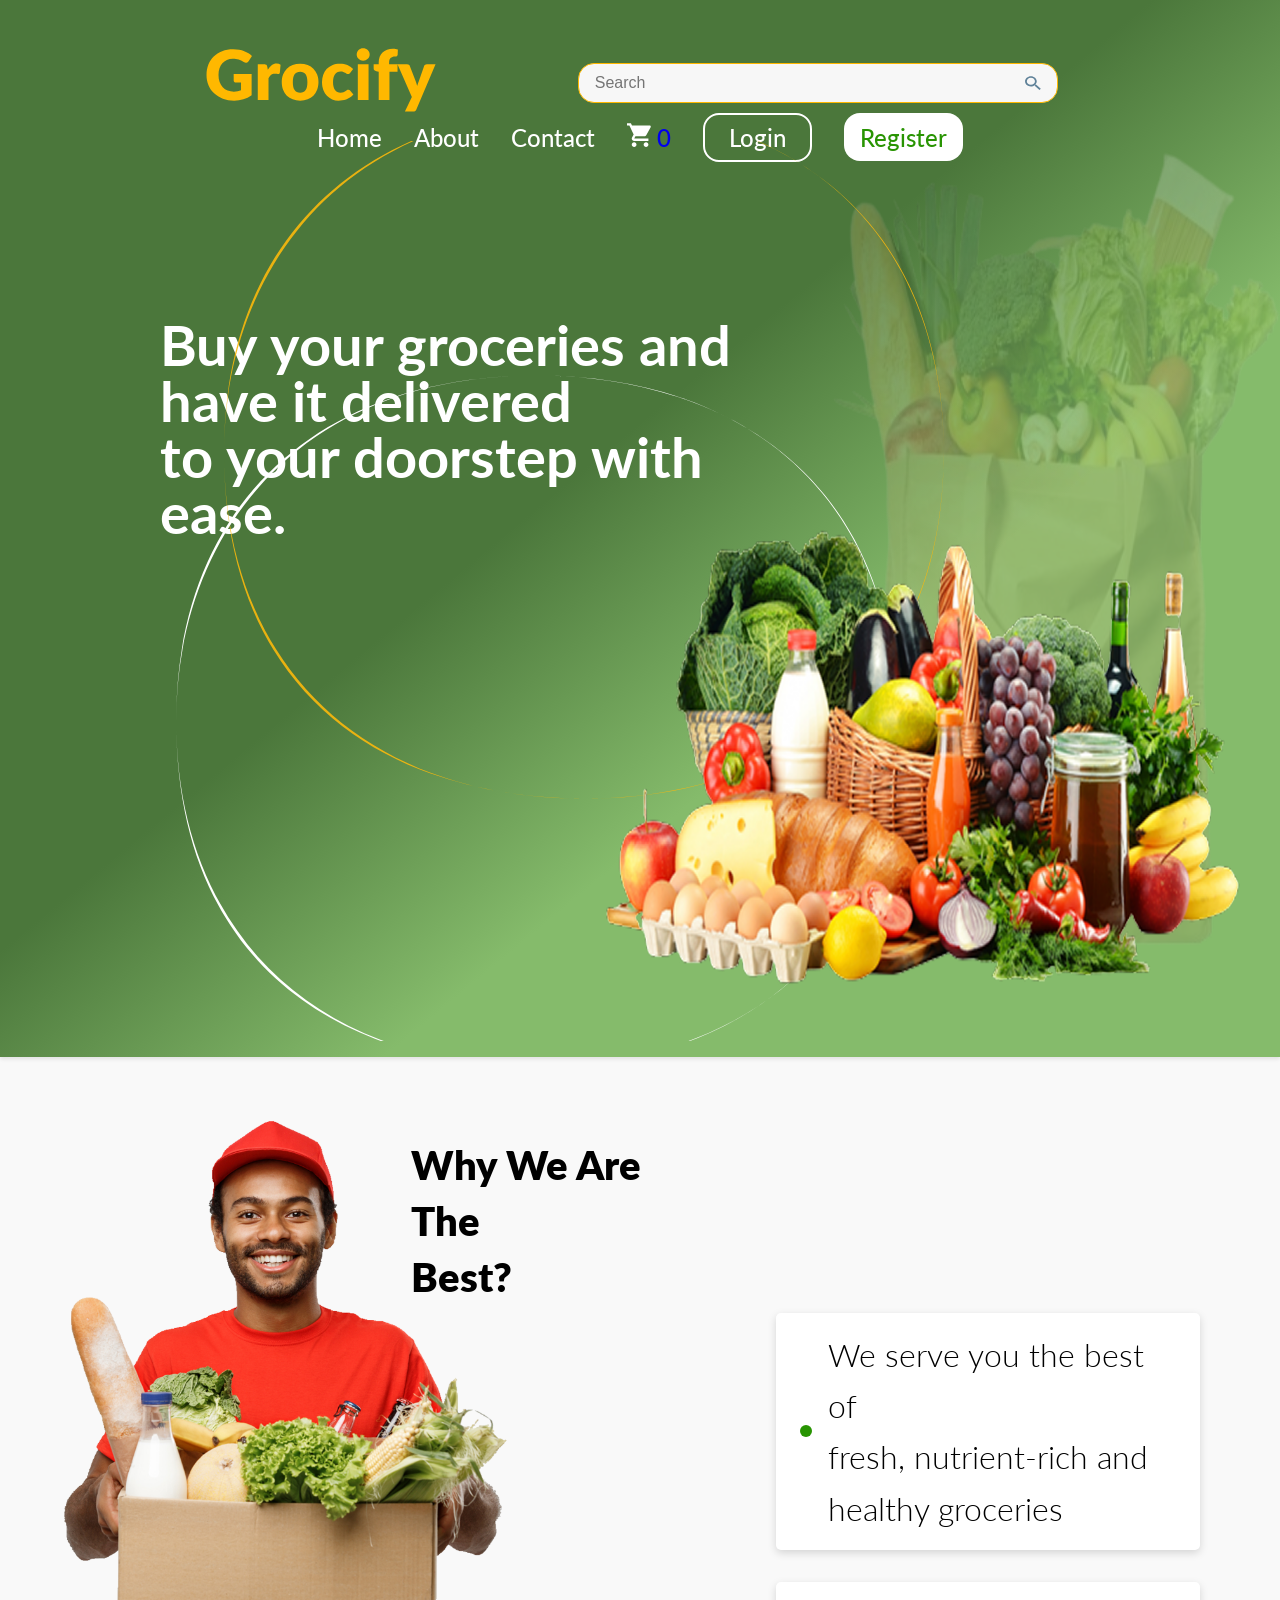
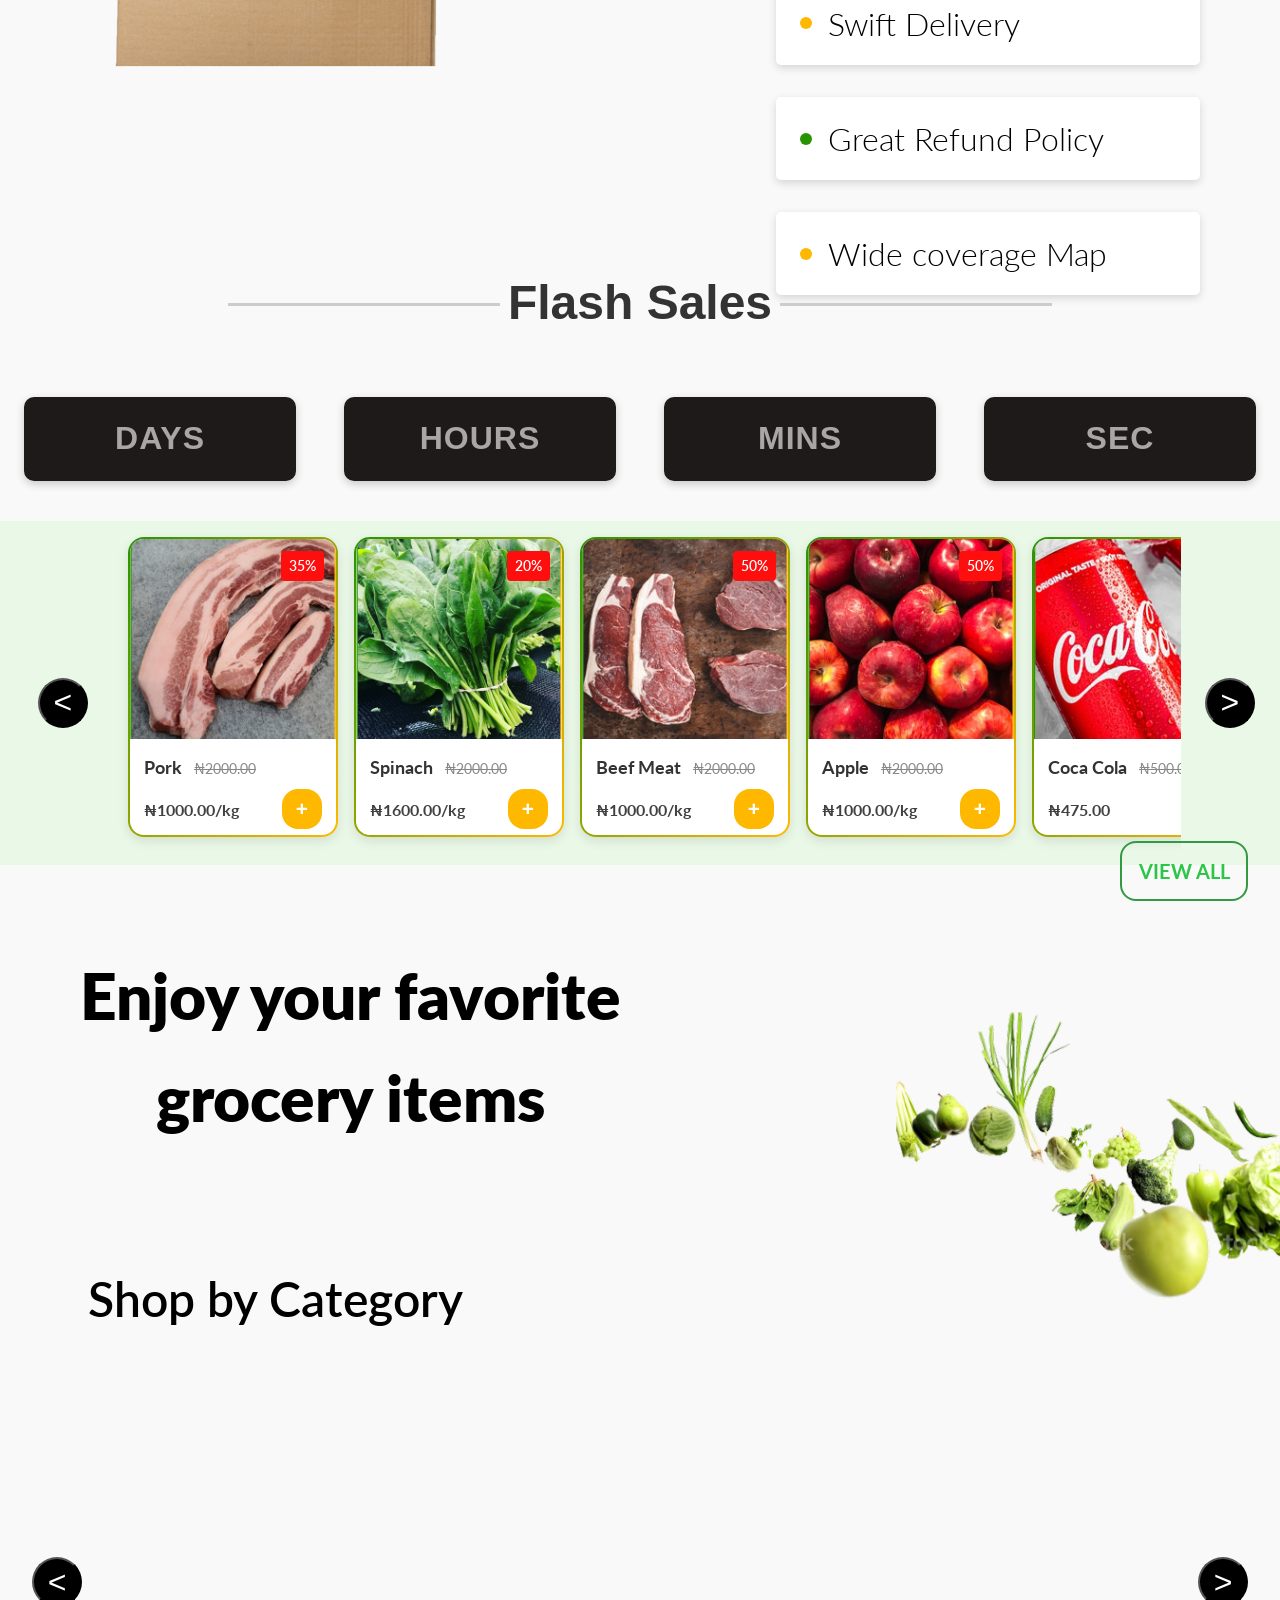
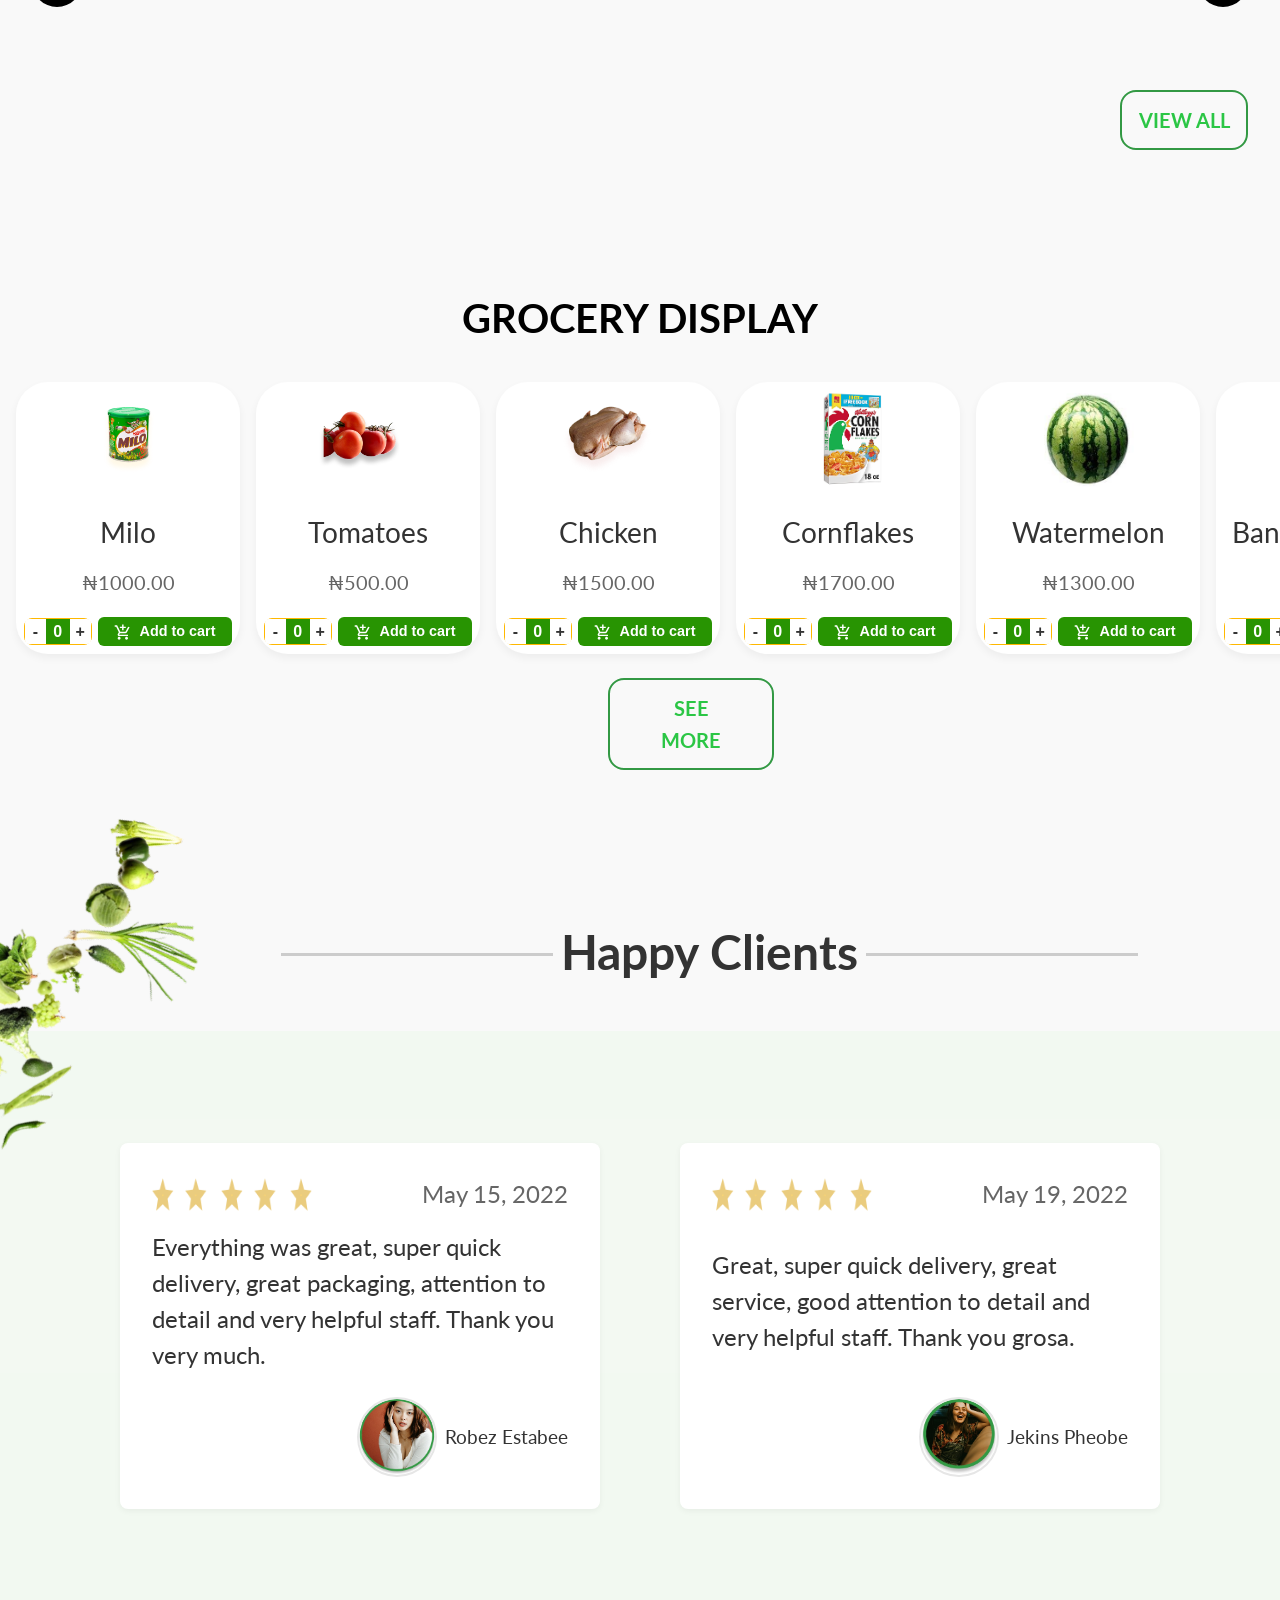
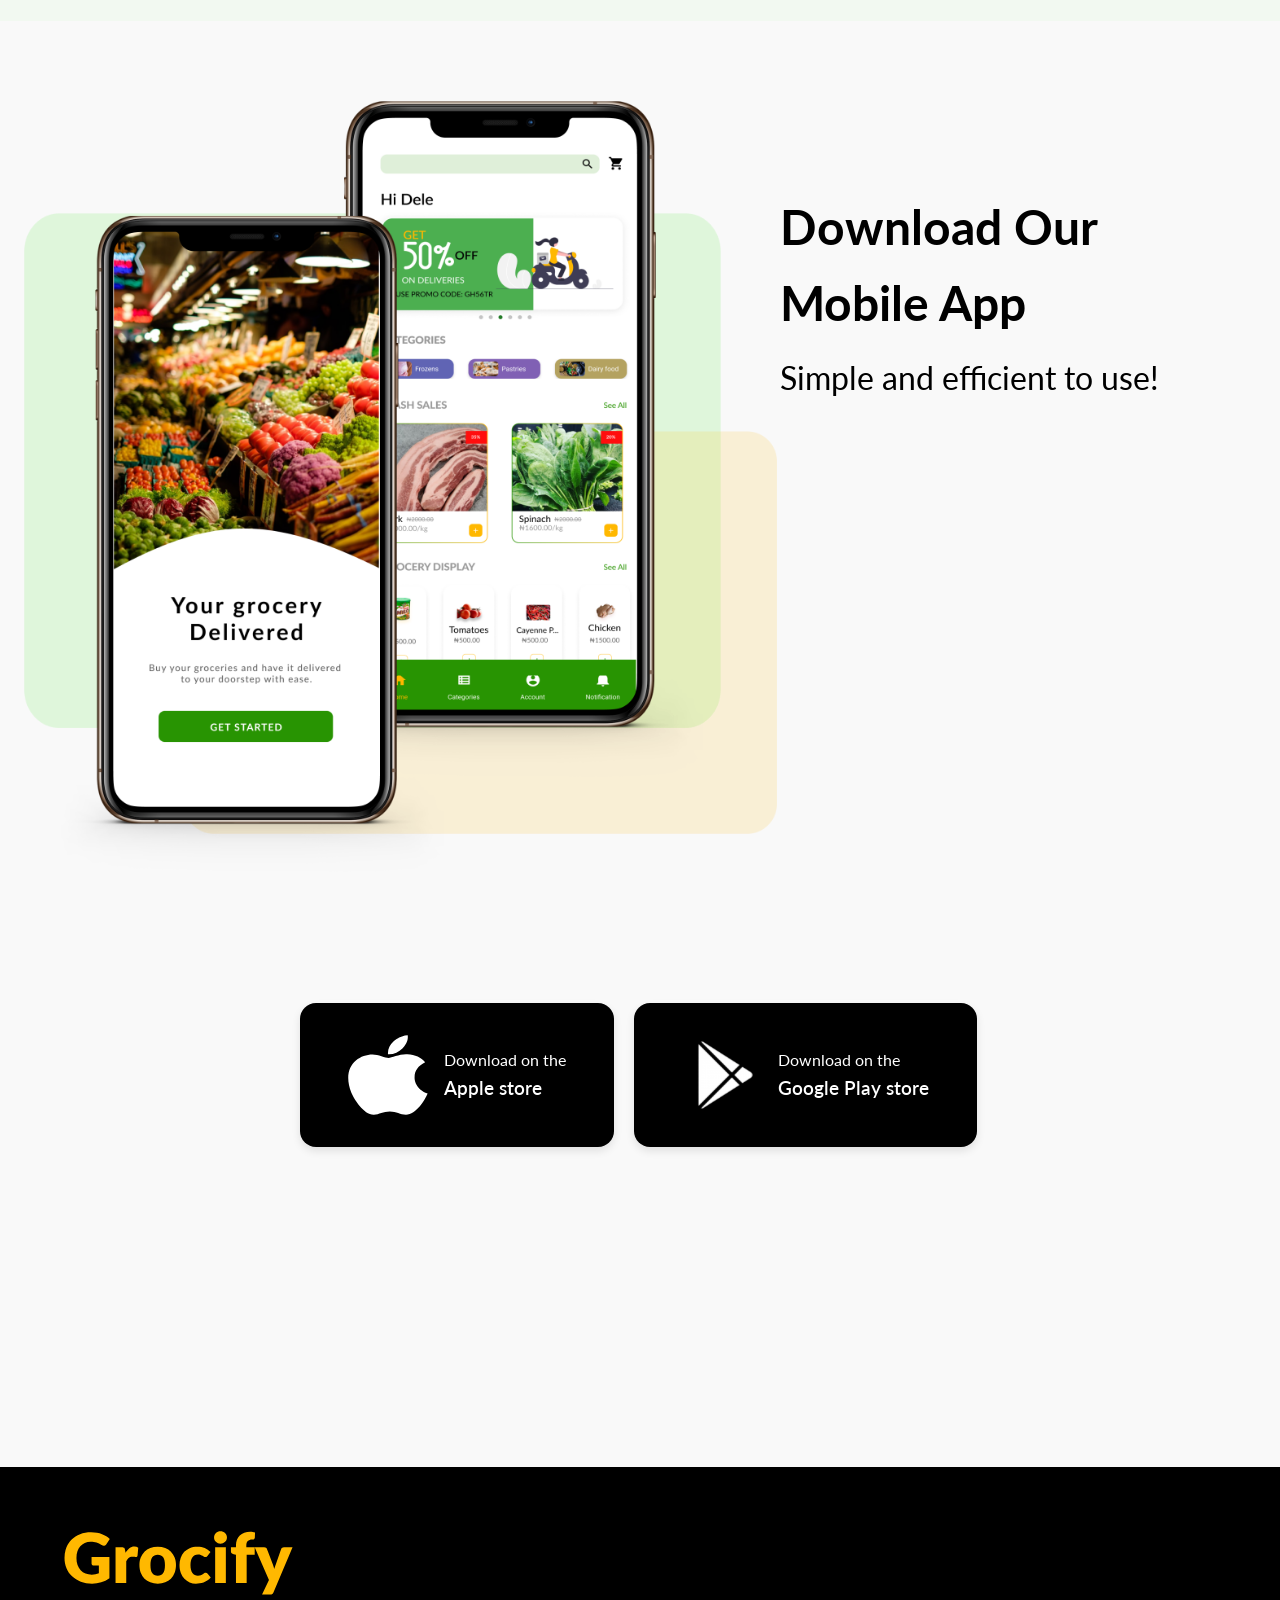
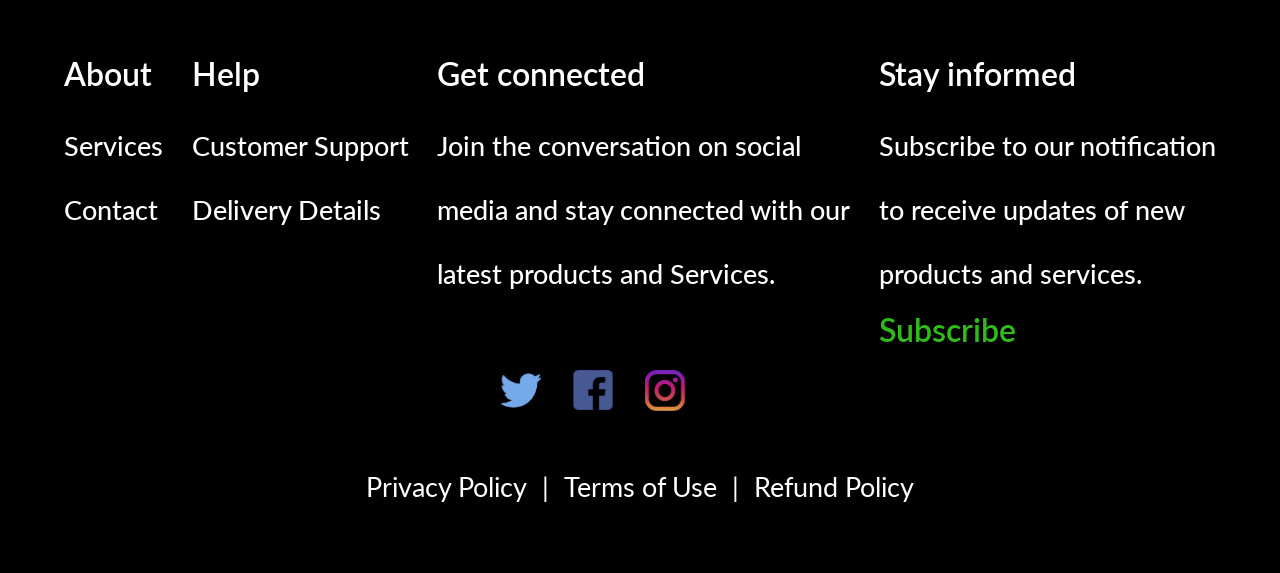
==== commit 4c27a1f6: "feat: Add item cards and category display functionality - Integrated item cards into the main page w" ====
--- a/index.html
+++ b/index.html
@@ -20,6 +20,7 @@
       href="https://fonts.googleapis.com/css2?family=Lato:wght@400;700;900&display=swap"
       rel="stylesheet"
     />
+    <script src="script.js" defer></script>
   </head>
 
   <body>
@@ -43,14 +44,17 @@
           <ul class="nav-links">
             <li><a href="#home" class="nav-link nav-link1">Home</a></li>
             <li><a href="about.html" class="nav-link nav-link1">About</a></li>
-            <li><a href="contact.html" class="nav-link nav-link1">Contact</a></li>
             <li>
-              <a href="#cart" class="nav-link">
+              <a href="contact.html" class="nav-link nav-link1">Contact</a>
+            </li>
+            <li>
+              <a href="cart.html" class="nav-link">
                 <img src="images/Vector (1).svg" alt="Cart" id="cart-icon" />
+                <span class="cart-count" id="cart-count">0</span>
               </a>
             </li>
             <li><a href="sign-In.html" class="login-btn">Login</a></li>
-            <li><a href="#register" class="register-btn">Register</a></li>
+            <li><a href="register.html" class="register-btn">Register</a></li>
           </ul>
         </nav>
       </div>
@@ -145,173 +149,11 @@
 
     <section class="item-cards-section">
       <div class="card-and-scroll-wrapper">
-        <div><button class="scroll" id="scroll-left"><</button></div>
-
-        <div class="item-cards-container">
-          <div class="item-card">
-            <img
-              src="images\unsplash_aeE-Y7SVVR4.png"
-              alt="Pork"
-              class="item-image"
-            />
-            <div class="pricing">
-              <p class="discount">35%</p>
-              <h3 class="item-name">Pork</h3>
-              <p class="item-price-old">₦2000.00</p>
-              <div class="price-and-button">
-                <p class="item-price">₦1000.00/kg</p>
-                <button class="add-to-cart-btn">+</button>
-              </div>
-            </div>
-          </div>
-          <div class="item-card">
-            <img
-              src="images\unsplash_4jpNPu7IW8k.png"
-              alt="Spinach"
-              class="item-image"
-            />
-            <div class="pricing">
-              <p class="discount">20%</p>
-              <h3 class="item-name">Spinach</h3>
-              <p class="item-price-old">₦2000.00</p>
-              <div class="price-and-button">
-                <p class="item-price">₦1600.00/kg</p>
-                <button class="add-to-cart-btn">+</button>
-              </div>
-            </div>
-          </div>
-          <div class="item-card">
-            <img
-              src="images\unsplash_lvmFFcLvHl8.png"
-              alt="Beef Meat"
-              class="item-image"
-            />
-            <div class="pricing">
-              <p class="discount">50%</p>
-              <h3 class="item-name">Beef Meat</h3>
-              <p class="item-price-old">₦2000.00</p>
-              <div class="price-and-button">
-                <p class="item-price">₦1000.00/kg</p>
-                <button class="add-to-cart-btn">+</button>
-              </div>
-            </div>
-          </div>
-          <div class="item-card">
-            <img
-              src="images\unsplash_wXuzS9xR49M.png"
-              alt="Apple"
-              class="item-image"
-            />
-            <div class="pricing">
-              <p class="discount">50%</p>
-              <h3 class="item-name">Apple</h3>
-              <p class="item-price-old">₦2000.00</p>
-              <div class="price-and-button">
-                <p class="item-price">₦1000.00/kg</p>
-                <button class="add-to-cart-btn">+</button>
-              </div>
-            </div>
-          </div>
-          <div class="item-card">
-            <img
-              src="images\unsplash_wQFmDhrvVSs.png"
-              alt="Coca Cola"
-              class="item-image"
-            />
-            <div class="pricing">
-              <p class="discount">5%</p>
-              <h3 class="item-name">Coca Cola</h3>
-              <p class="item-price-old">₦500.00</p>
-              <div class="price-and-button">
-                <p class="item-price">₦475.00</p>
-                <button class="add-to-cart-btn">+</button>
-              </div>
-            </div>
-          </div>
-          <div class="item-card">
-            <img
-              src="images\unsplash_c9AuglIqhes.png"
-              alt="Bag of Rice"
-              class="item-image"
-            />
-            <div class="pricing">
-              <p class="discount">50%</p>
-              <h3 class="item-name">Bag of Rice</h3>
-              <p class="item-price-old">₦50000.00</p>
-              <div class="price-and-button">
-                <p class="item-price">₦25000.00/kg</p>
-                <button class="add-to-cart-btn">+</button>
-              </div>
-            </div>
-          </div>
-          <div class="item-card">
-            <img
-              src="https://placehold.co/230x200/50D150/ffffff?text=Broccoli"
-              alt="Broccoli"
-              class="item-image"
-            />
-            <div class="pricing">
-              <p class="discount">25%</p>
-              <h3 class="item-name">Broccoli</h3>
-              <p class="item-price-old">₦800.00</p>
-              <div class="price-and-button">
-                <p class="item-price">₦600.00</p>
-                <button class="add-to-cart-btn">+</button>
-              </div>
-            </div>
-          </div>
-          <div class="item-card">
-            <img
-              src="https://placehold.co/230x200/50D150/ffffff?text=Broccoli"
-              alt="Broccoli"
-              class="item-image"
-            />
-            <div class="pricing">
-              <p class="discount">25%</p>
-              <h3 class="item-name">Broccoli</h3>
-              <p class="item-price-old">₦800.00</p>
-              <div class="price-and-button">
-                <p class="item-price">₦600.00</p>
-                <button class="add-to-cart-btn">+</button>
-              </div>
-            </div>
-          </div>
-          <div class="item-card">
-            <img
-              src="https://placehold.co/230x200/50D150/ffffff?text=Broccoli"
-              alt="Broccoli"
-              class="item-image"
-            />
-            <div class="pricing">
-              <p class="discount">25%</p>
-              <h3 class="item-name">Broccoli</h3>
-              <p class="item-price-old">₦800.00</p>
-              <div class="price-and-button">
-                <p class="item-price">₦600.00</p>
-                <button class="add-to-cart-btn">+</button>
-              </div>
-            </div>
-          </div>
-          <div class="item-card">
-            <img
-              src="https://placehold.co/230x200/50D150/ffffff?text=Broccoli"
-              alt="Broccoli"
-              class="item-image"
-            />
-            <div class="pricing">
-              <p class="discount">25%</p>
-              <h3 class="item-name">Broccoli</h3>
-              <p class="item-price-old">₦800.00</p>
-              <div class="price-and-button">
-                <p class="item-price">₦600.00</p>
-                <button class="add-to-cart-btn">+</button>
-              </div>
-            </div>
-          </div>
-        </div>
-
-        <div><button class="scroll" id="scroll-right">></button></div>
-      </div>
+        <button class="scroll" id="scroll-left">&lt;</button>
+        <div class="item-cards-container"></div>
+        <button class="scroll" id="scroll-right">&gt;</button>
+      </div>
+
       <p class="view-all" id="view-all1">VIEW ALL</p>
     </section>
 
@@ -328,307 +170,30 @@
           class="plant"
         />
       </div>
+
       <h2>Shop by Category</h2>
+
       <div class="category-wrap">
-        <div><button class="scroll2" id="scroll2-left"><</button></div>
-
-        <div class="category-container">
-          <div class="category-card">
-            <img src="images\unsplash_-ftWfohtjNw.png" alt="Vegetables" />
-            <h3>Vegetables</h3>
-          </div>
-          <div class="category-card">
-            <img src="images\unsplash_tk2ifGN60xo.png" alt="Beverage" />
-            <h3>Beverage</h3>
-          </div>
-          <div class="category-card">
-            <img src="images\unsplash_SJ7uORconic.png" alt="Noodles/Pasta" />
-            <h3>Noodles/Pasta</h3>
-          </div>
-          <div class="category-card">
-            <img src="images\unsplash_JI5VdAD2mAo.png" alt="Fruits" />
-            <h3>Fruits</h3>
-          </div>
-          <div class="category-card">
-            <img src="images\unsplash_DNQLBdGdld0.png" alt="Frozen Food" />
-            <h3>Frozen Food</h3>
-          </div>
-          <div class="category-card">
-            <img src="images\pngegg (2).png" alt="Dairy & Eggs" />
-            <h3>Dairy & Eggs</h3>
-          </div>
-          <div class="category-card">
-            <img src="images\pngegg (1).png" alt="Canned Goods" />
-            <h3>Canned Goods</h3>
-          </div>
-          <div class="category-card">
-            <img src="images\pngegg.png" alt="Seafood" />
-            <h3>Seafood</h3>
-          </div>
-          <div class="category-card">
-            <img src="images\pngwing.com.png" alt="Baked" />
-            <h3>Baked</h3>
-          </div>
-        </div>
-
-        <div><button class="scroll2" id="scroll2-right">></button></div>
-      </div>
-
-      <p class="view-all">VIEW ALL</p>
+        <button class="scroll2" id="scroll2-left">&lt;</button>
+
+        <div class="category-container"></div>
+
+        <button class="scroll2" id="scroll2-right">&gt;</button>
+      </div>
+
+      <!-- View All -->
+      <p class="view-all" id="view-all2">VIEW ALL</p>
     </section>
 
     <!-- Grocery-Display Section -->
     <section class="grocery-section">
       <h2 id="grocery-section-header">GROCERY DISPLAY</h2>
 
-      <div class="products-grid" id="productGrid">
-        <div class="product-card">
-          <img
-            src="images/chocolate-malt-energy-drink-milo-C269H4-removebg-preview 1.png"
-            alt="Milo"
-            class="product-image"
-          />
-          <h3 class="product-name">Milo</h3>
-          <p class="product-price">₦1000.00</p>
-          <div class="product-actions">
-            <div class="qty-controls">
-              <button class="qty-btn decrement">-</button>
-              <span class="qty-display">0</span>
-              <button class="qty-btn increment">+</button>
-            </div>
-            <button class="add-btn">
-              <img
-                src="images/add_shopping_cart.svg"
-                alt="Shopping Cart Icon"
-                id="add-to-cart-icon"
-              />
-              Add to cart
-            </button>
-          </div>
-        </div>
-
-        <div class="product-card">
-          <img
-            src="images/vince-lee-p6KMIFzWwy8-unsplash-removebg-preview 1.png"
-            alt="Tomatoes"
-            class="product-image"
-          />
-          <h3 class="product-name">Tomatoes</h3>
-          <p class="product-price">₦500.00</p>
-          <div class="product-actions">
-            <div class="qty-controls">
-              <button class="qty-btn decrement">-</button>
-              <span class="qty-display">0</span>
-              <button class="qty-btn increment">+</button>
-            </div>
-            <button class="add-btn">
-              <img
-                src="images/add_shopping_cart.svg"
-                alt="Shopping Cart Icon"
-                id="add-to-cart-icon"
-              />
-              Add to cart
-            </button>
-          </div>
-        </div>
-
-        <div class="product-card">
-          <img
-            src="images/photo-1587593810167-a84920ea0781-removebg-preview 1.png"
-            alt="Chicken"
-            class="product-image"
-          />
-          <h3 class="product-name">Chicken</h3>
-          <p class="product-price">₦1500.00</p>
-          <div class="product-actions">
-            <div class="qty-controls">
-              <button class="qty-btn decrement">-</button>
-              <span class="qty-display">0</span>
-              <button class="qty-btn increment">+</button>
-            </div>
-            <button class="add-btn">
-              <img
-                src="images/add_shopping_cart.svg"
-                alt="Shopping Cart Icon"
-                id="add-to-cart-icon"
-              />
-              Add to cart
-            </button>
-          </div>
-        </div>
-
-        <div class="product-card">
-          <img
-            src="images/Rectangle 236.png"
-            alt="Cornflakes"
-            class="product-image"
-          />
-          <h3 class="product-name">Cornflakes</h3>
-          <p class="product-price">₦1700.00</p>
-          <div class="product-actions">
-            <div class="qty-controls">
-              <button class="qty-btn decrement">-</button>
-              <span class="qty-display">0</span>
-              <button class="qty-btn increment">+</button>
-            </div>
-            <button class="add-btn">
-              <img
-                src="images/add_shopping_cart.svg"
-                alt="Shopping Cart Icon"
-                id="add-to-cart-icon"
-              />
-              Add to cart
-            </button>
-          </div>
-        </div>
-
-        <div class="product-card">
-          <img
-            src="images/Rectangle 247.png"
-            alt="Watermelon"
-            class="product-image"
-          />
-          <h3 class="product-name">Watermelon</h3>
-          <p class="product-price">₦1300.00</p>
-          <div class="product-actions">
-            <div class="qty-controls">
-              <button class="qty-btn decrement">-</button>
-              <span class="qty-display">0</span>
-              <button class="qty-btn increment">+</button>
-            </div>
-            <button class="add-btn">
-              <img
-                src="images/add_shopping_cart.svg"
-                alt="Shopping Cart Icon"
-                id="add-to-cart-icon"
-              />
-              Add to cart
-            </button>
-          </div>
-        </div>
-
-        <div class="product-card">
-          <img
-            src="images/Rectangle 233.png"
-            alt="Banana"
-            class="product-image"
-          />
-          <h3 class="product-name">Banana</h3>
-          <p class="product-price">₦2500.00</p>
-          <div class="product-actions">
-            <div class="qty-controls">
-              <button class="qty-btn decrement">-</button>
-              <span class="qty-display">0</span>
-              <button class="qty-btn increment">+</button>
-            </div>
-            <button class="add-btn">
-              <img
-                src="images/add_shopping_cart.svg"
-                alt="Shopping Cart Icon"
-                id="add-to-cart-icon"
-              />
-              Add to cart
-            </button>
-          </div>
-        </div>
-
-        <div class="product-card">
-          <img
-            src="images/Rectangle 237.png"
-            alt="Yam Flour"
-            class="product-image"
-          />
-          <h3 class="product-name">Yam Flour</h3>
-          <p class="product-price">₦5500.00</p>
-          <div class="product-actions">
-            <div class="qty-controls">
-              <button class="qty-btn decrement">-</button>
-              <span class="qty-display">0</span>
-              <button class="qty-btn increment">+</button>
-            </div>
-            <button class="add-btn">
-              <img
-                src="images/add_shopping_cart.svg"
-                alt="Shopping Cart Icon"
-                id="add-to-cart-icon"
-              />
-              Add to cart
-            </button>
-          </div>
-        </div>
-
-        <div class="product-card">
-          <img src="images/Group 130.png" alt="Fish" class="product-image" />
-          <h3 class="product-name">Fish</h3>
-          <p class="product-price">₦4500.00</p>
-          <div class="product-actions">
-            <div class="qty-controls">
-              <button class="qty-btn decrement">-</button>
-              <span class="qty-display">0</span>
-              <button class="qty-btn increment">+</button>
-            </div>
-            <button class="add-btn">
-              <img
-                src="images/add_shopping_cart.svg"
-                alt="Shopping Cart Icon"
-                id="add-to-cart-icon"
-              />
-              Add to cart
-            </button>
-          </div>
-        </div>
-
-        <div class="product-card">
-          <img
-            src="images/Rectangle 248.png"
-            alt="Grapes"
-            class="product-image"
-          />
-          <h3 class="product-name">Grapes</h3>
-          <p class="product-price">₦800.00</p>
-          <div class="product-actions">
-            <div class="qty-controls">
-              <button class="qty-btn decrement">-</button>
-              <span class="qty-display">0</span>
-              <button class="qty-btn increment">+</button>
-            </div>
-            <button class="add-btn">
-              <img
-                src="images/add_shopping_cart.svg"
-                alt="Shopping Cart Icon"
-                id="add-to-cart-icon"
-              />
-              Add to cart
-            </button>
-          </div>
-        </div>
-
-        <div class="product-card">
-          <img
-            src="images/Rectangle 256.png"
-            alt="Fish fillets"
-            class="product-image"
-          />
-          <h3 class="product-name">Fish fillets</h3>
-          <p class="product-price">₦4500.00</p>
-          <div class="product-actions">
-            <div class="qty-controls">
-              <button class="qty-btn decrement">-</button>
-              <span class="qty-display">0</span>
-              <button class="qty-btn increment">+</button>
-            </div>
-            <button class="add-btn">
-              <img
-                src="images/add_shopping_cart.svg"
-                alt="Shopping Cart Icon"
-                id="add-to-cart-icon"
-              />
-              Add to cart
-            </button>
-          </div>
-        </div>
-      </div>
-      <p class="see-more" id="seeMoreBtn">SEE MORE</p>
+      <div class="products-grid" id="productGrid"></div>
+
+      <div class="see-more-container">
+        <p class="see-more" id="seeMoreBtn">SEE MORE</p>
+      </div>
     </section>
 
     <!-- Reviews Section -->
@@ -698,20 +263,26 @@
               <p>Simple and efficient to use!</p>
             </div>
             <div class="download-buttons">
-              <a href="https://apps.apple.com/us/apps" class="download-btn btn-left apple-store">
+              <a
+                href="https://apps.apple.com/us/apps"
+                class="download-btn btn-left apple-store"
+              >
                 <img src="images/Vector (2).svg" alt="Apple Store" />
                 <div>
                   <span>Download on the</span>
                   <strong>Apple store</strong>
                 </div>
               </a>
-              <a href="https://play.google.com/store/apps" class="download-btn btn-right google-play">
+              <a
+                href="https://play.google.com/store/apps"
+                class="download-btn btn-right google-play"
+              >
                 <img
                   src="images/download__2_-removebg-preview 1.svg"
                   alt="Google Play"
                 />
                 <div>
-                  <span >Download on the</span>
+                  <span>Download on the</span>
                   <strong>Google Play store</strong>
                 </div>
               </a>
@@ -731,7 +302,7 @@
           <h3 class="footer-text-heading">About</h3>
           <ul class="footer-text">
             <li><a href="#">Services</a></li>
-            <li><a href="#">Contact</a></li>
+            <li><a href="contact.html">Contact</a></li>
           </ul>
         </div>
 
@@ -751,9 +322,15 @@
             latest products and Services.
           </p>
           <div class="socials">
-            <a href="https://www.facebook.com/Meta"><img src="images/image 3.svg" alt="Social Icon 3" /></a>
-            <a href="https://twitter.com/Meta"><img src="images/image 2.svg" alt="Social Icon 2" /></a>
-            <a href="https://www.instagram.com/Meta"><img src="images/image 1.svg" alt="Social Icon 1" /></a>
+            <a href="https://www.facebook.com/Meta"
+              ><img src="images/image 3.svg" alt="Social Icon 3"
+            /></a>
+            <a href="https://twitter.com/Meta"
+              ><img src="images/image 2.svg" alt="Social Icon 2"
+            /></a>
+            <a href="https://www.instagram.com/Meta"
+              ><img src="images/image 1.svg" alt="Social Icon 1"
+            /></a>
           </div>
         </div>
 
@@ -774,6 +351,8 @@
       </div>
     </footer>
 
-    <script src="script.js"></script>
+    <script src="itemCards.js"></script>
+    <script src="category.js"></script>
+    <script src="groceryDisplay.js"></script>
   </body>
 </html>
--- a/styles/nav.css
+++ b/styles/nav.css
@@ -19,8 +19,8 @@
   display: flex;
   align-items: center;
   flex-grow: 1;
-  max-width: 31.3rem;
-  height: 3rem;
+  max-width: 30rem;
+  height: 2.5rem;
   border: 1px solid #ffb800;
   border-radius: 1rem;
   overflow: hidden;
@@ -28,7 +28,7 @@
   position: relative;
   z-index: 4;
   padding-right: 2rem;
-  margin: 0;
+  margin: 0 1rem;
 }
 
 .search-input {
--- a/styles/item-cards.css
+++ b/styles/item-cards.css
@@ -68,6 +68,23 @@
 
 .item-cards-container::-webkit-scrollbar {
   display: none;
+}
+
+#view-all1 {
+  padding: 0.75rem;
+  margin-top: -3rem;
+  width: 10%;
+  position: relative;
+  right: -70rem;
+  top: 2.25rem;
+  color: #2bc645;
+  font-size: 1.25rem;
+  font-weight: bold;
+  border: 2px solid #339944;
+  border-radius: 1rem;
+  text-align: center;
+  cursor: pointer;
+  transition: background-color 0.3s ease;
 }
 
 .view-all-enabled {
--- a/styles/category.css
+++ b/styles/category.css
@@ -45,7 +45,7 @@
   display: none;
 }
 
-.view-all-enabled {
+.category-container.view-all-enabled {
   flex-wrap: wrap;
   overflow-x: visible;
   white-space: normal;
@@ -126,13 +126,13 @@
   cursor: pointer;
 }
 
-.view-all {
+#view-all2 {
   padding: 0.75rem;
   margin-top: -3rem;
   width: 10%;
   position: relative;
   right: -70rem;
-  top: 3rem;
+  top: -3.5rem;
   color: #2bc645;
   font-size: 1.25rem;
   font-weight: bold;
--- a/styles/grocery-display.css
+++ b/styles/grocery-display.css
@@ -11,14 +11,20 @@
 
 /* Container grid */
 .products-grid {
+  display: flex;
+  flex-wrap: nowrap;
+  overflow-x: auto;
+  gap: 1rem;
+  padding: 1rem;
+  box-sizing: border-box;
+  scroll-behavior: smooth;
+}
+
+.see-more-enabled {
   display: grid;
-  grid-template-columns: repeat(5, 1fr);
-  overflow-x: scroll;
-  width: 80%;
-  gap: 3.5rem;
-  padding: 1rem;
-  margin: 1rem auto;
-  margin-bottom: 8rem;
+  grid-template-columns: repeat(auto-fill, minmax(220px, 1fr));
+  gap: 2rem;
+  overflow-x: hidden;
 }
 
 /* Card styling */
@@ -30,9 +36,10 @@
   text-align: center;
   display: flex;
   flex-direction: column;
+  flex: 0 0 auto;
   justify-content: space-between;
-  width: 120%;
-  height: 110%;
+  width: 14rem;
+  height: 17rem;
   box-sizing: border-box;
 }
 
@@ -59,18 +66,13 @@
   margin-bottom: 12px;
 }
 
-#add-to-cart-icon {
-  width: 16px;
-  height: 16px;
-}
-
-/* Action buttons row */
 .product-actions {
   display: flex;
   align-items: center;
   justify-content: center;
   gap: 6px;
 }
+
 /* Quantity controls container */
 .qty-controls {
   display: flex;
@@ -80,7 +82,6 @@
   border-radius: 0.5rem;
 }
 
-/* Quantity buttons */
 .qty-btn {
   width: 1.3rem;
   height: 1.6rem;
@@ -93,14 +94,23 @@
   cursor: pointer;
 }
 
-/* Quantity display */
-.qty-display {
-  min-width: 20px;
-  text-align: center;
-  font-size: 14px;
+.qty-controls input {
+  border: none;
+  outline: none;
+  max-width: 1.5rem;
+  height: 1.6rem;
+  align-items: center;
+  text-align: center;
+  font-size: 1rem;
   font-weight: 600;
   color: #fff;
   background-color: #289402;
+  --moz-appearance: textfield;
+}
+.qty-controls input::-webkit-outer-spin-button,
+.qty-controls input::-webkit-inner-spin-button {
+  -webkit-appearance: none;
+  margin: 0;
 }
 
 /* Add to cart button */
@@ -118,6 +128,12 @@
   transition: background 0.3s ease;
 }
 
+.add-btn img {
+  width: 16px;
+  height: 16px;
+  margin-right: 6px;
+  vertical-align: middle;}
+
 .add-btn:hover {
   background: #219150;
 }
@@ -129,19 +145,32 @@
   margin: 5rem 0 3rem;
   cursor: pointer;
   color: #2bc645;
-  font-size: 1.25rem;
   font-weight: bold;
   border: 2px solid #339944;
   border-radius: 1rem;
   text-align: center;
-  width: 10%;
+  width: 13%;
   padding: 0.75rem;
   position: relative;
-  left: 48rem;
+  left: 38rem;
+  bottom: 2.5rem;
   transition: background-color 0.3s ease;
 }
-
-/* Grocery section header fade-in from top */
+.see-more {
+  display: inline-block;
+  text-align: center;
+  font-size: 1.25rem;
+  font-weight: bold;
+  color: #2bc645;
+  border: 2px solid #339944;
+  border-radius: 1rem;
+  padding: 0.75rem 2rem;
+  margin: 3rem auto;
+  cursor: pointer;
+  transition: all 0.3s ease;
+  background-color: transparent;
+}
+
 #grocery-section-header {
   opacity: 0;
   transform: translateY(-20px);
@@ -158,9 +187,7 @@
   }
 }
 
-/* Product cards fade-in & rise up individually */
 .product-card {
-  /* keep your existing styles */
   animation: groceryCardFade ease-out;
   animation-timeline: view();
   animation-range: entry 5% cover 50%;
@@ -178,7 +205,6 @@
   }
 }
 
-/* Optional: add a tiny stagger effect using nth-child */
 .product-card:nth-child(2) {
   animation-delay: 0.1s;
 }
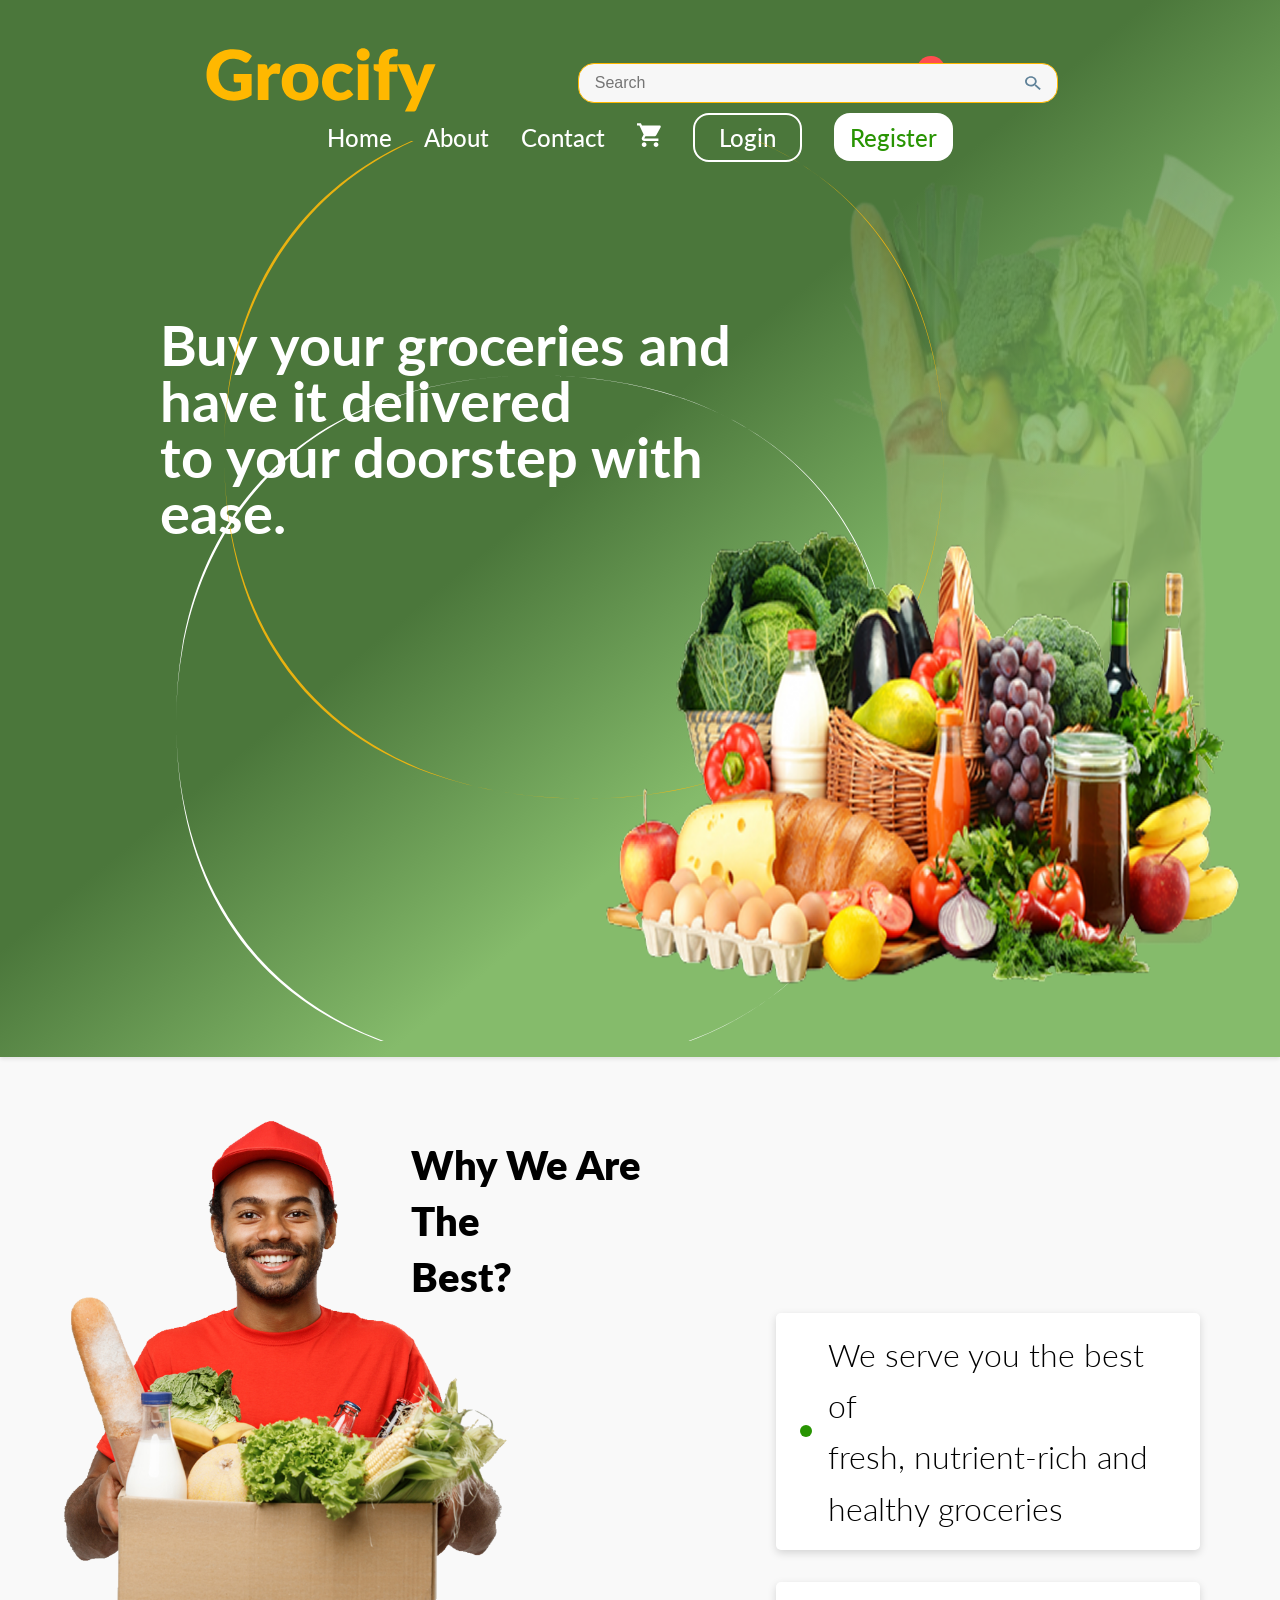
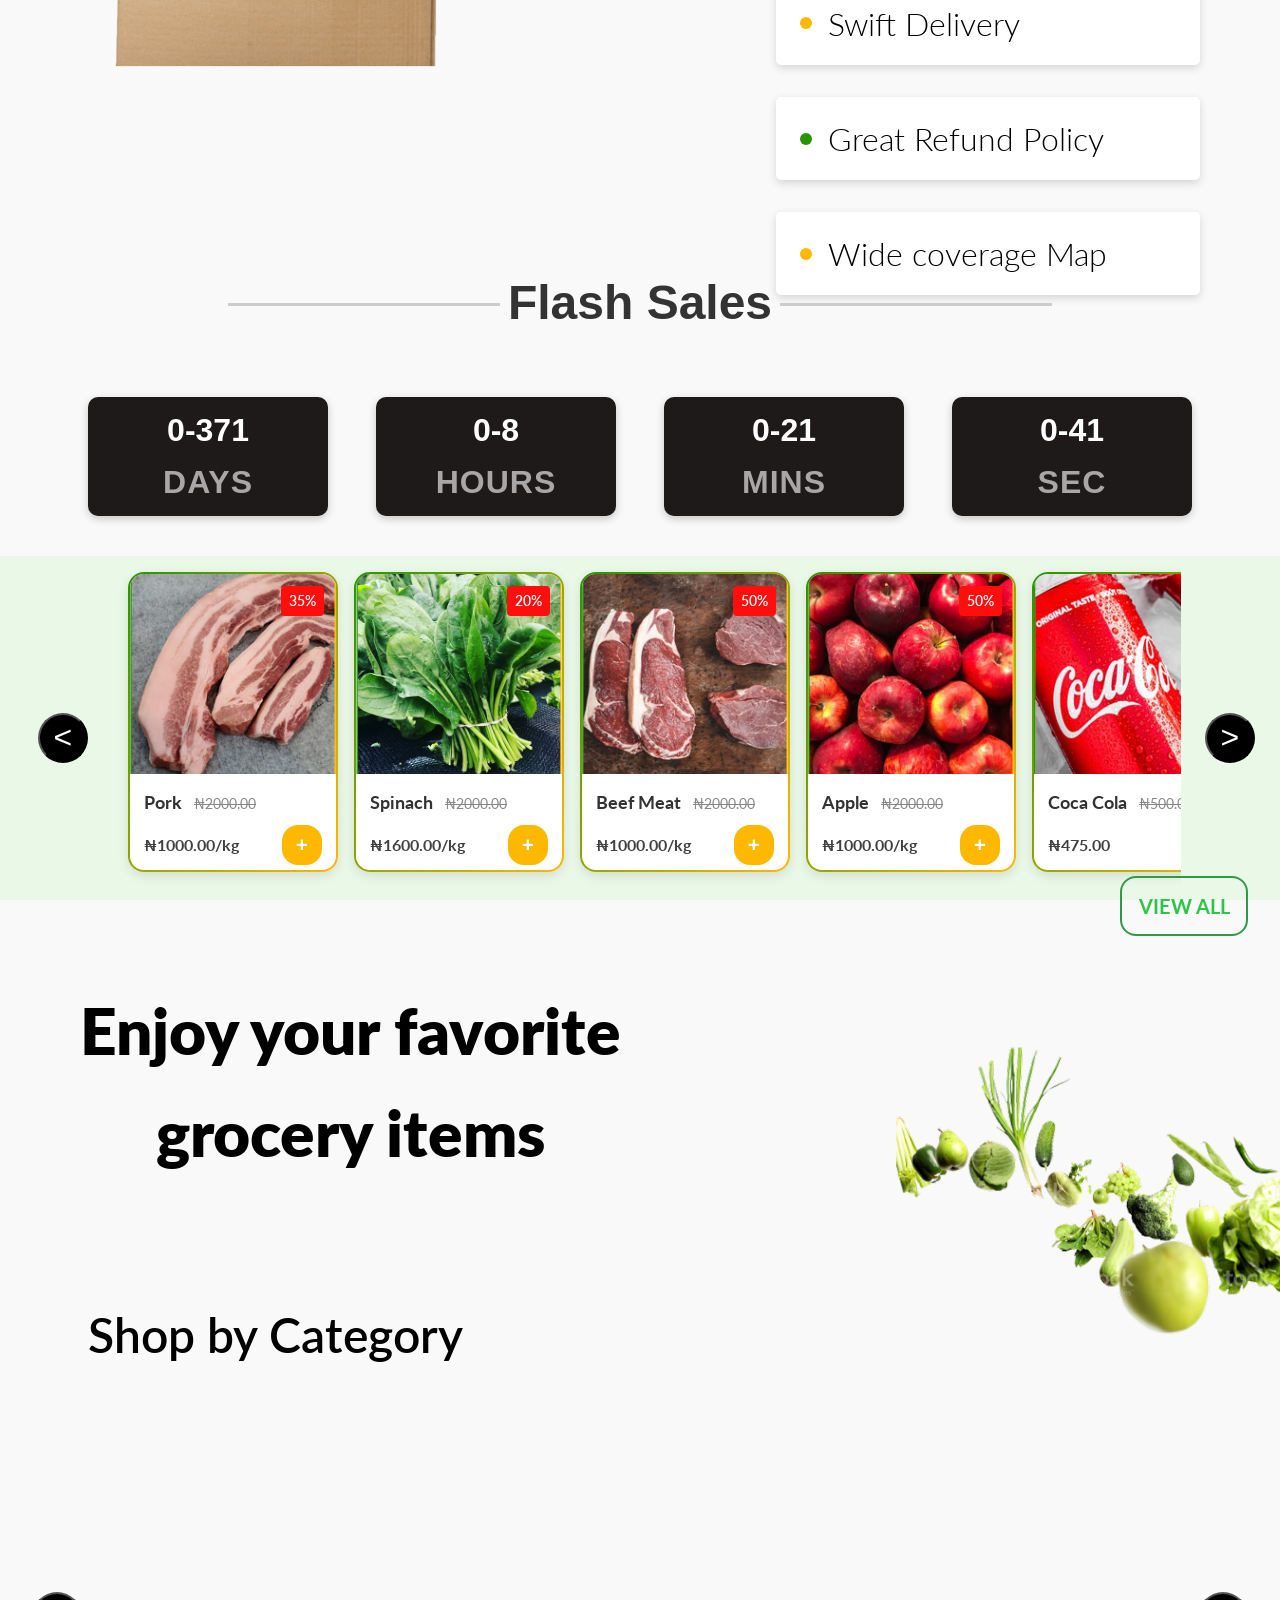
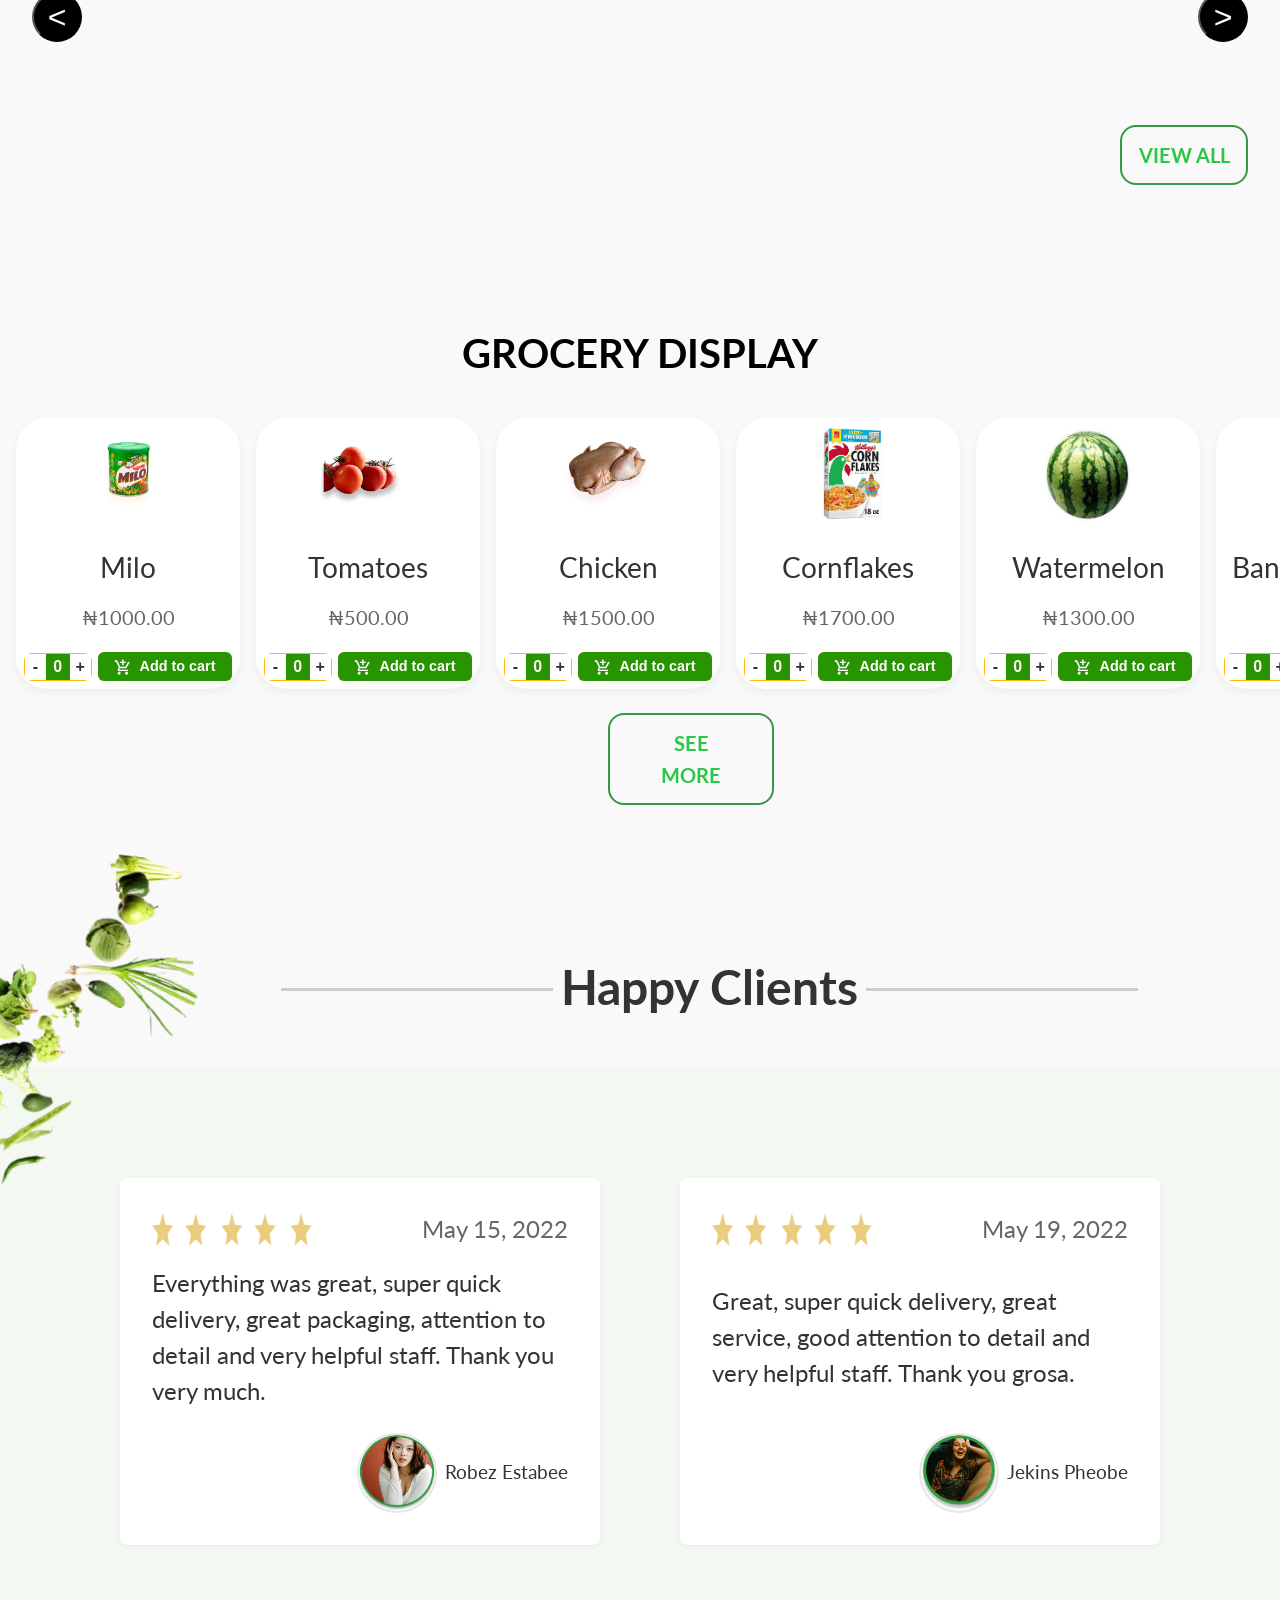
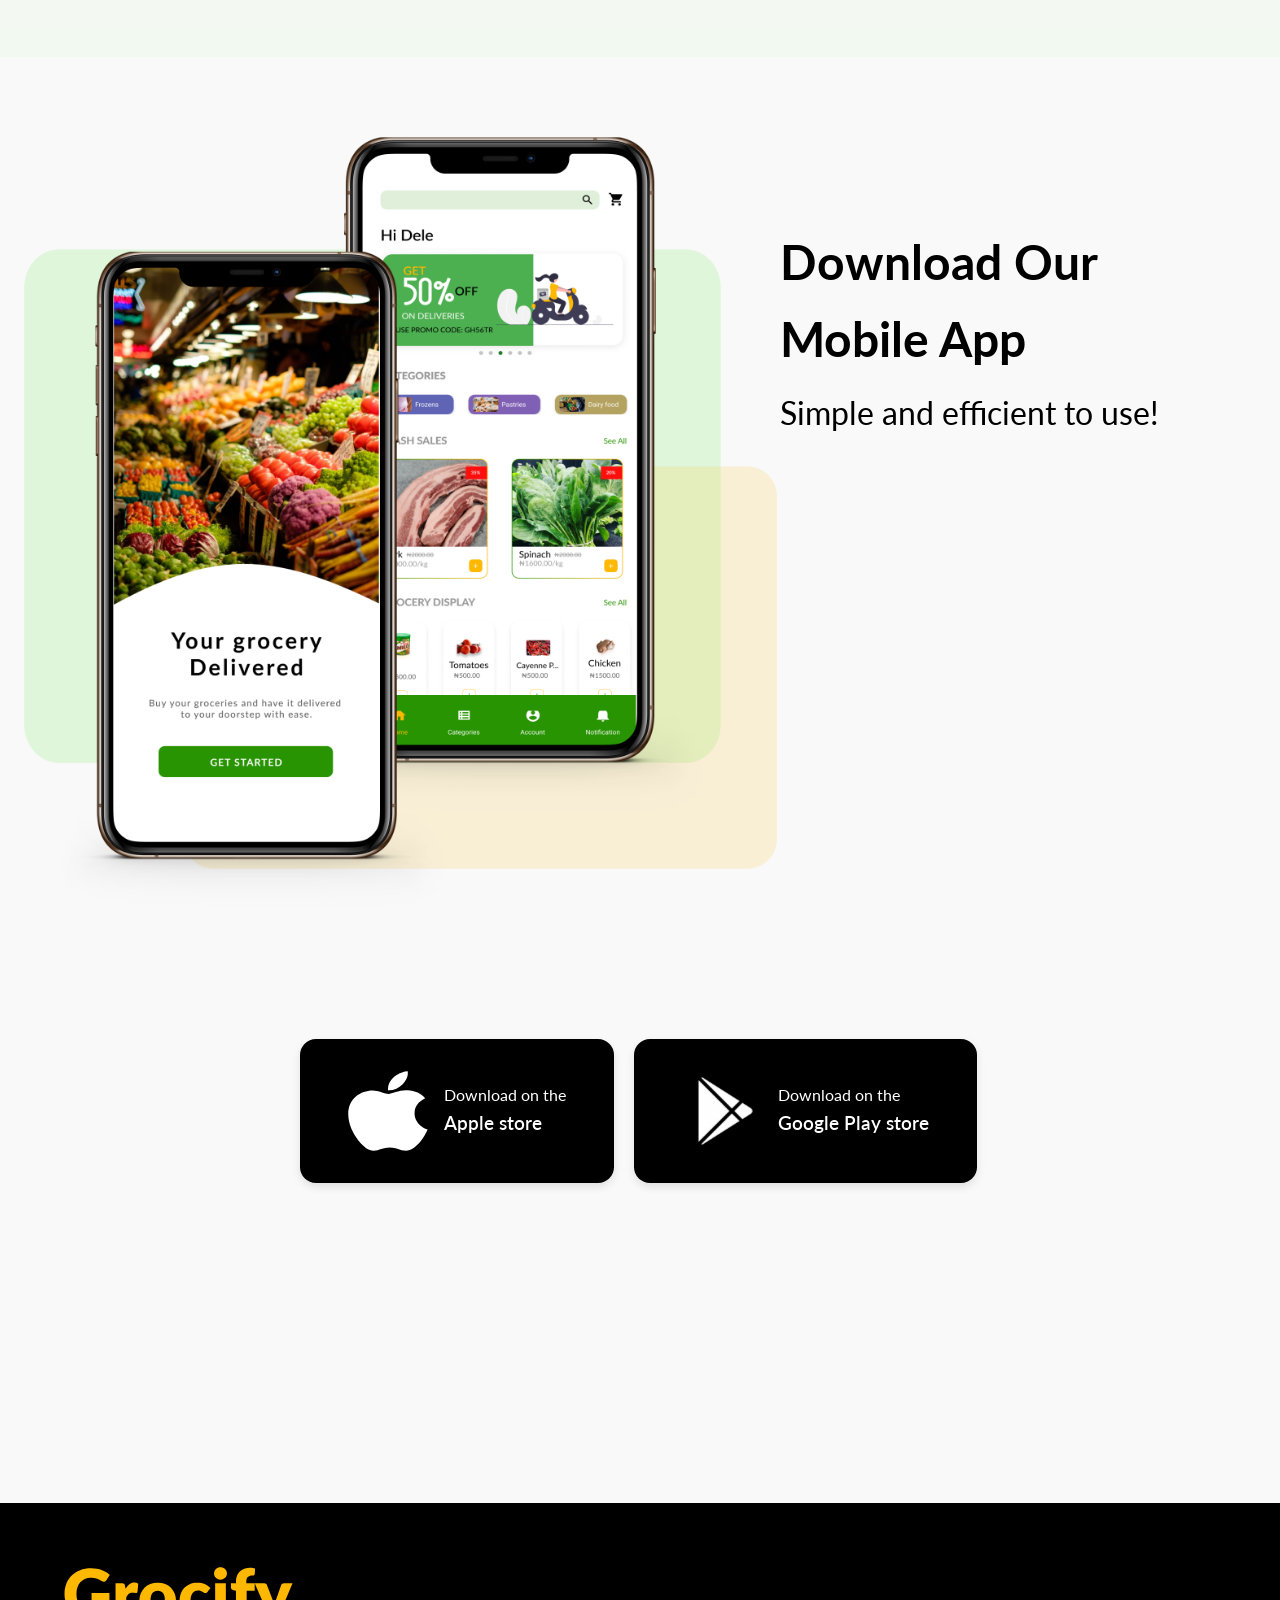
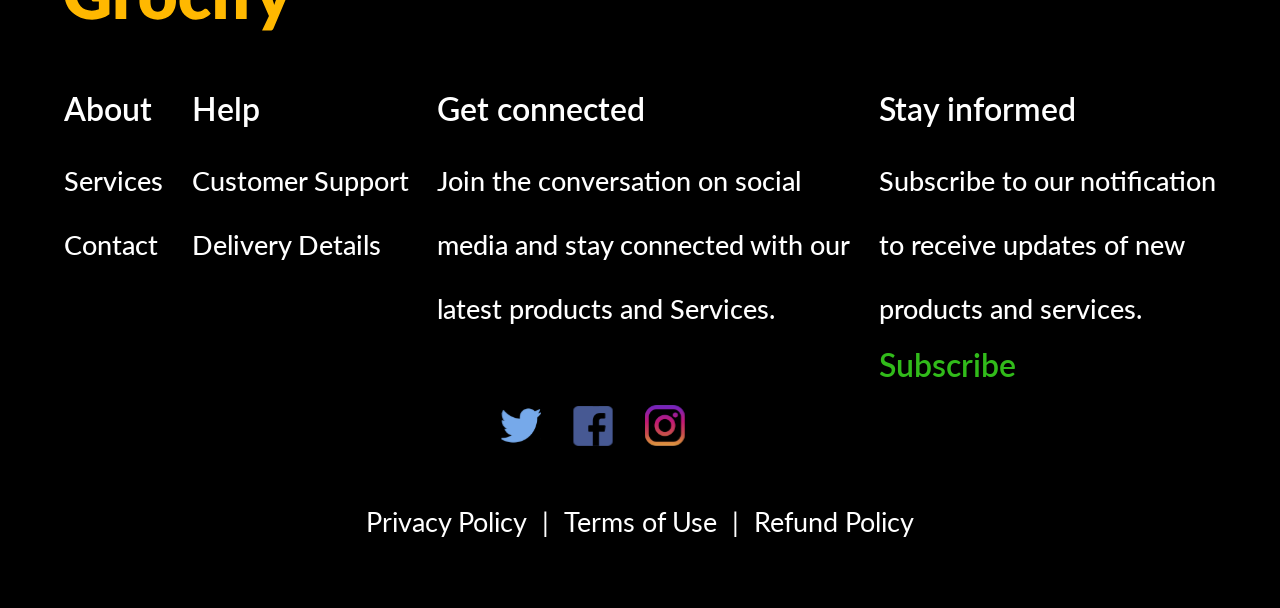
==== commit 419894e1: "feat: Implement shopping cart functionality with product display and checkout process" ====
--- a/index.html
+++ b/index.html
@@ -20,7 +20,6 @@
       href="https://fonts.googleapis.com/css2?family=Lato:wght@400;700;900&display=swap"
       rel="stylesheet"
     />
-    <script src="script.js" defer></script>
   </head>
 
   <body>
@@ -351,8 +350,10 @@
       </div>
     </footer>
 
+    <script src="script.js"></script>
     <script src="itemCards.js"></script>
+    <script src="cart.js"></script>
+    <script src="groceryDisplay.js"></script>
     <script src="category.js"></script>
-    <script src="groceryDisplay.js"></script>
   </body>
 </html>
--- a/styles/nav.css
+++ b/styles/nav.css
@@ -6,7 +6,7 @@
   padding: 3rem 5rem 0rem 5rem;
 }
 
-.nav-container{
+.nav-container {
   margin: 0;
   padding-bottom: 0%;
 }
@@ -44,7 +44,7 @@
   position: absolute;
   width: 1rem;
   right: 1rem;
-  pointer-events: none; /* Prevents the icon from interfering with input clicks */
+  pointer-events: none;
 }
 
 /* Navigation Links Styling */
@@ -75,9 +75,9 @@
 }
 
 .login-btn {
-  background-color: #4B773B;
+  background-color: #4b773b;
   color: var(--color-text-light);
-  border: 2px solid var(--color-text-light); /* Correct border color */
+  border: 2px solid var(--color-text-light);
   border-radius: 1rem;
   padding: 0.5rem 1.5rem;
 }
@@ -88,3 +88,14 @@
   border-radius: 1rem;
   padding: 0.6rem 1rem;
 }
+
+.cart-count {
+  background-color: #ff4d4f;
+  color: #fff;
+  border-radius: 50%;
+  padding: 0.2rem 0.6rem;
+  font-size: 0.8rem;
+  position: absolute;
+  top: 3.5rem;
+  right: 26.2%;
+}
--- a/styles/features.css
+++ b/styles/features.css
@@ -132,11 +132,11 @@
 .time-box {
   background: #1e1a1a;
   color: #fff;
-  padding: 1rem 1rem;
+  padding: 0.5rem 1rem;
   border-radius: 10px;
   box-shadow: 0 3px 8px rgba(0, 0, 0, 0.2);
   text-align: center;
-  width: 17rem;
+  width: 15rem;
 }
 
 /* Number styling */
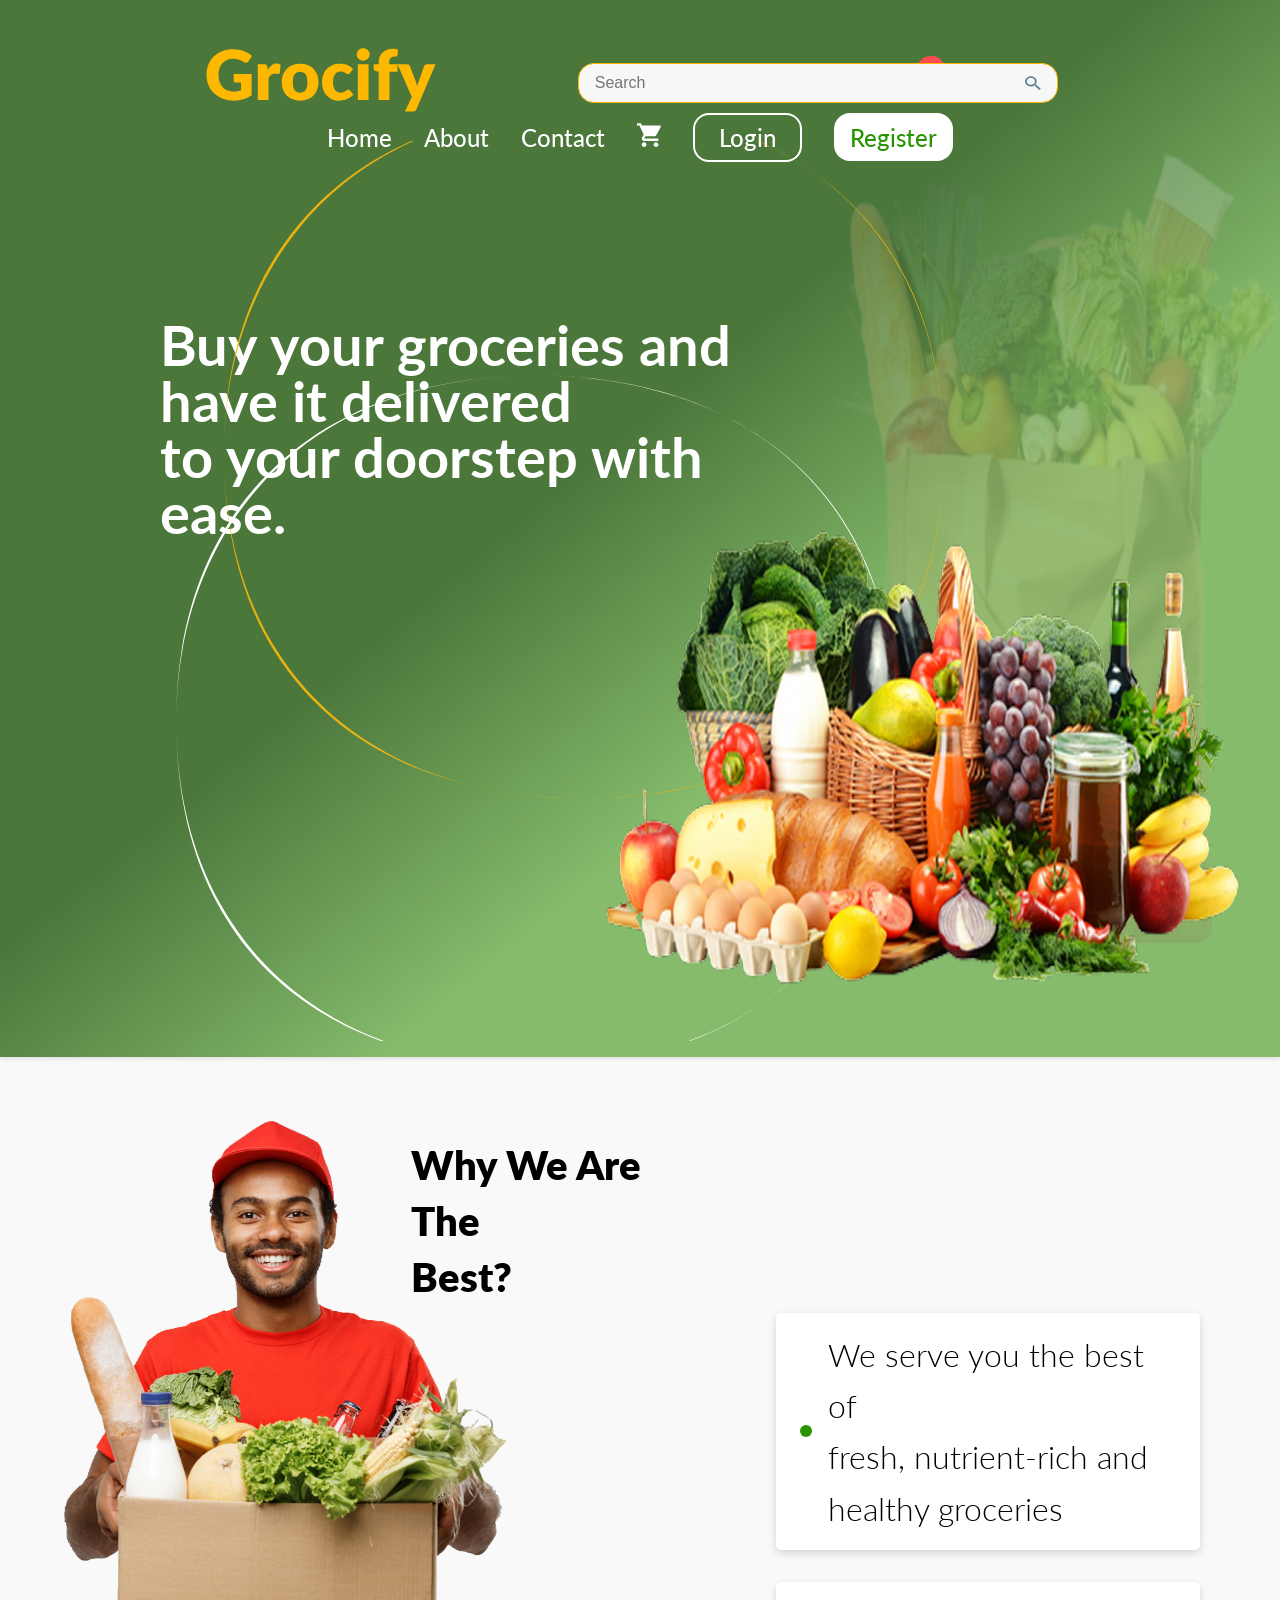
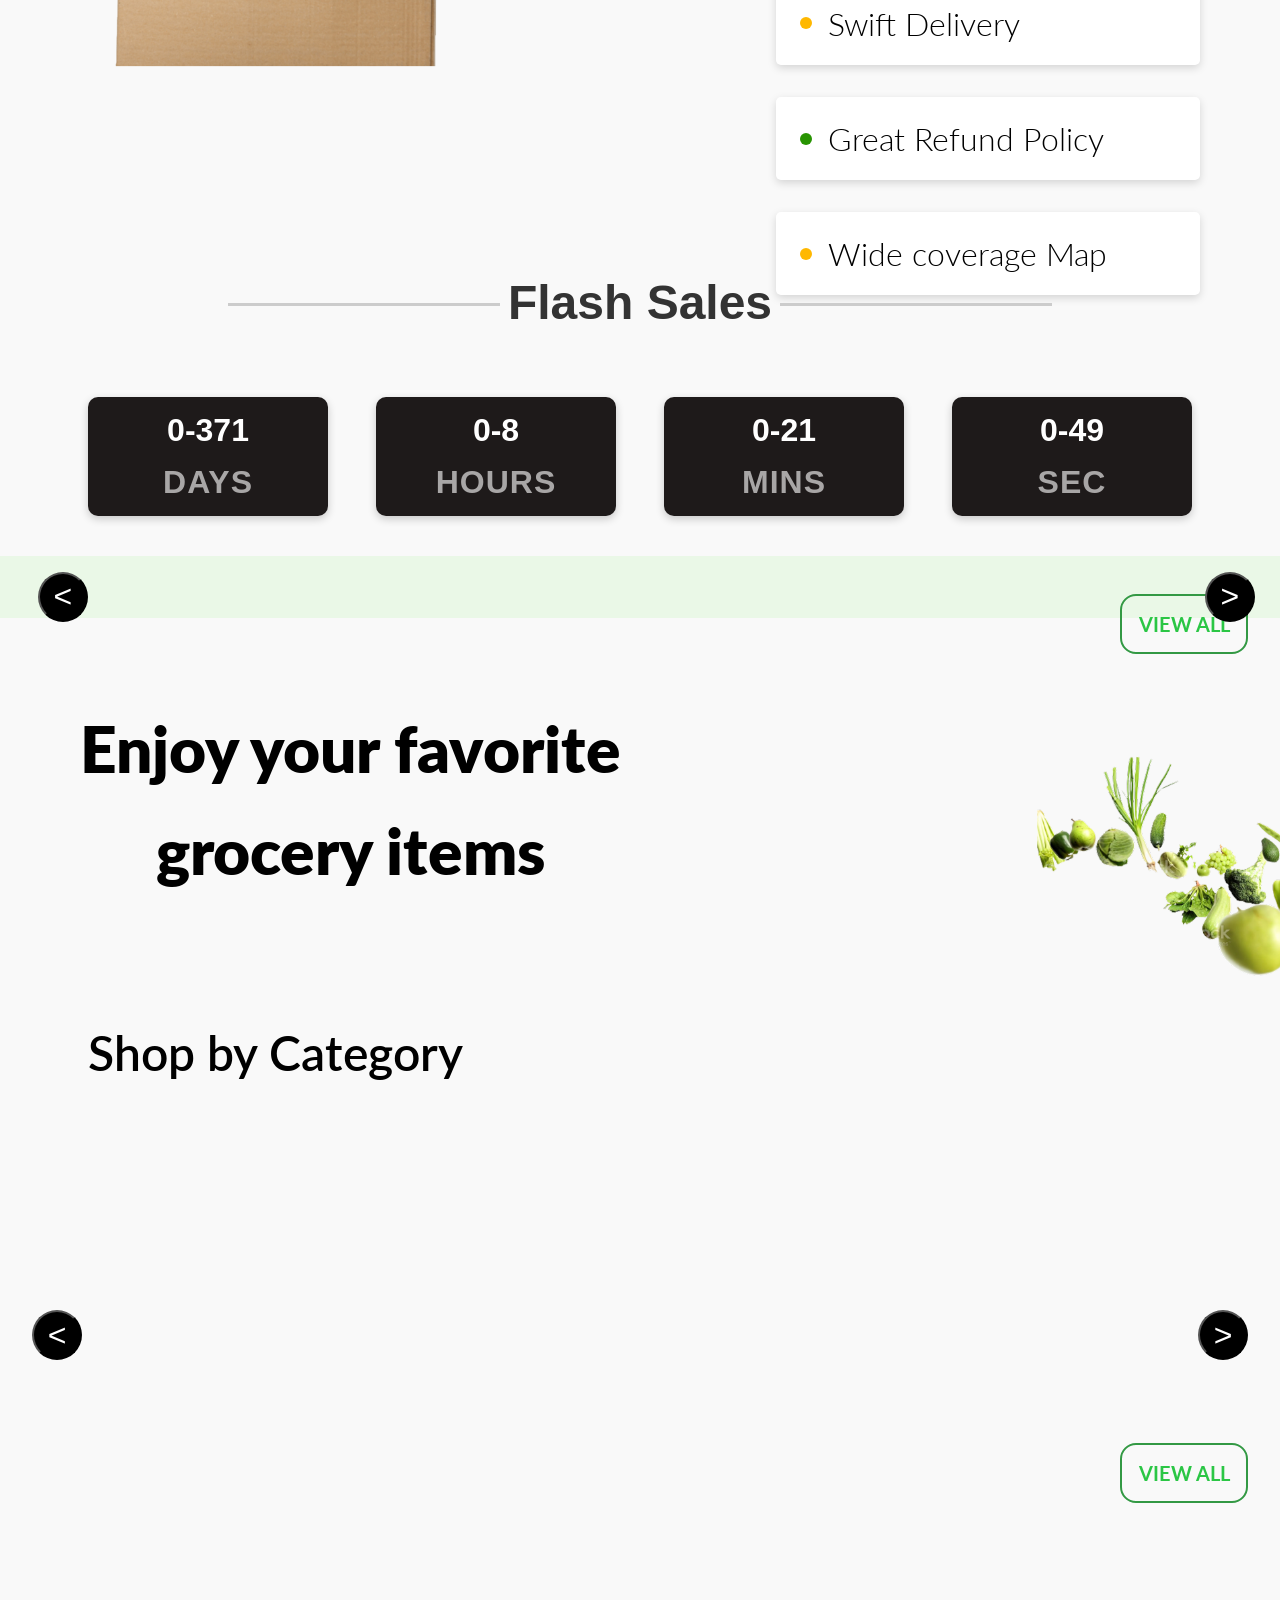
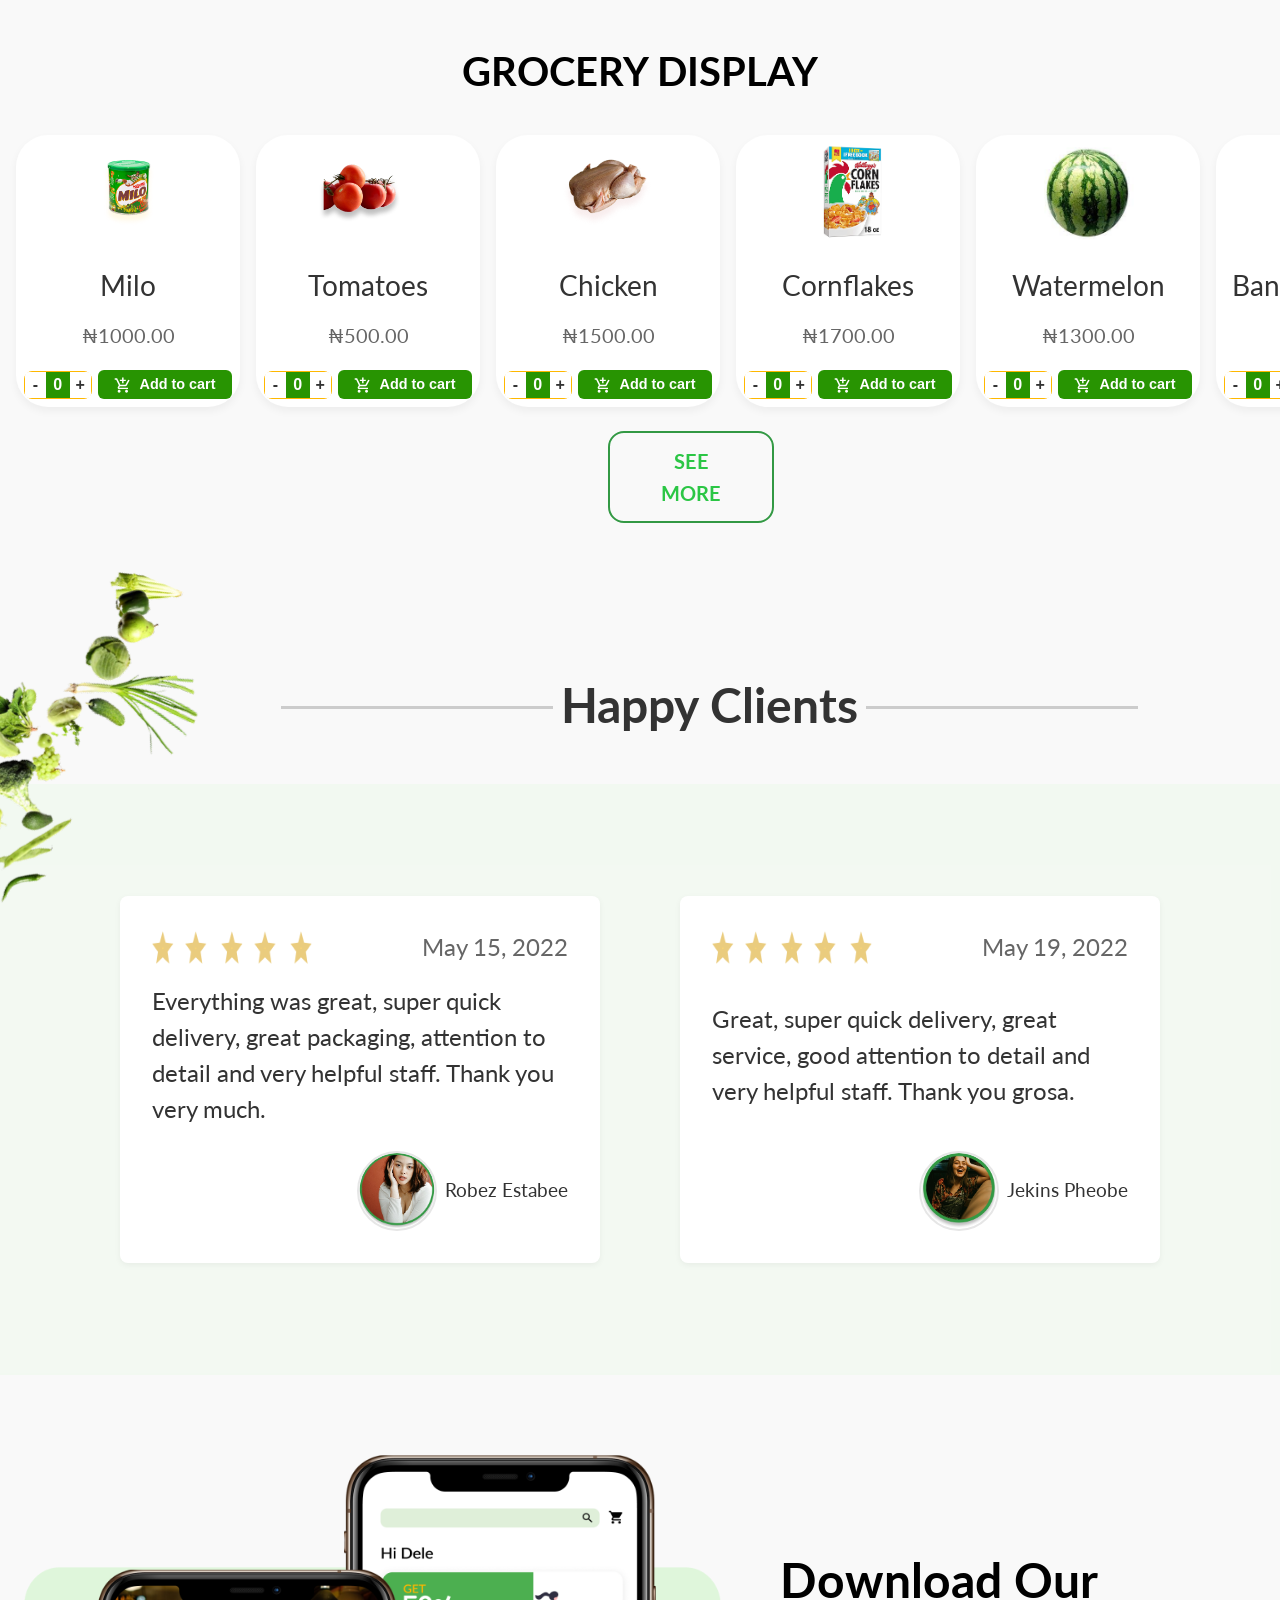
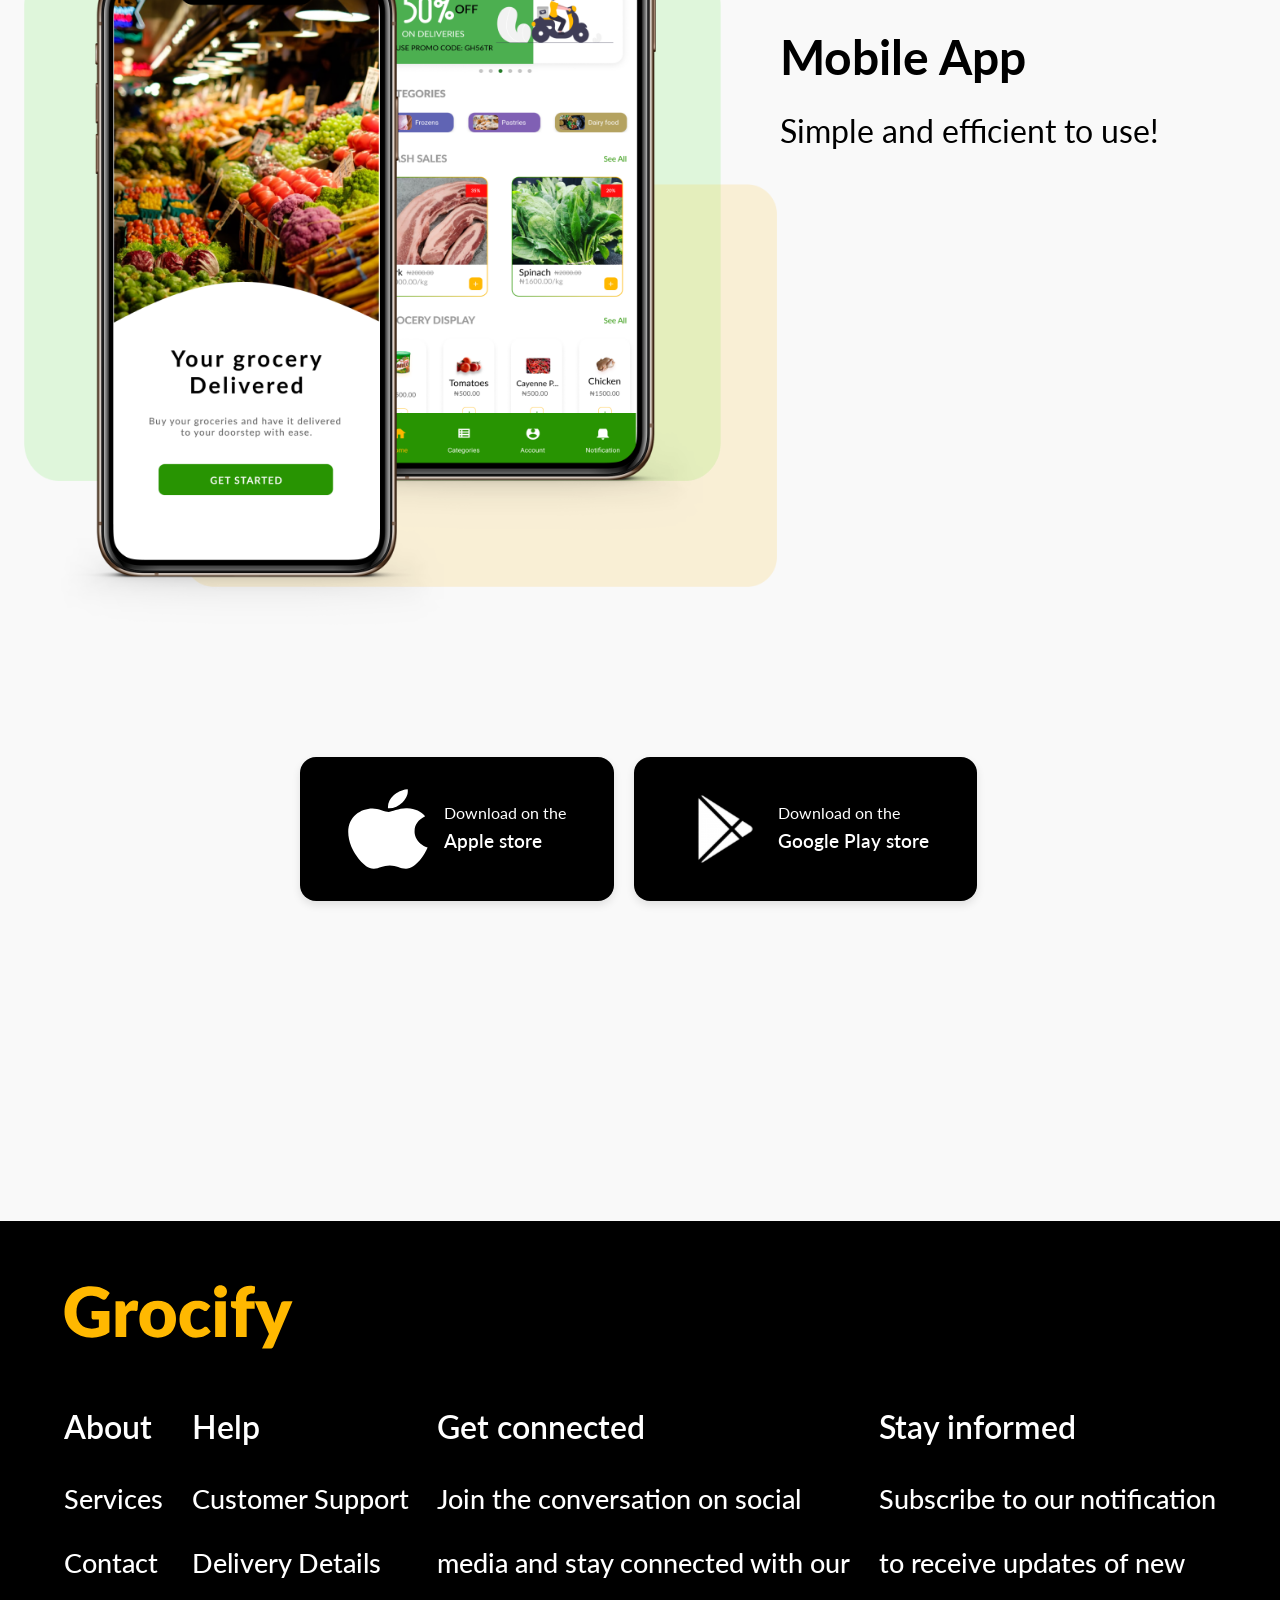
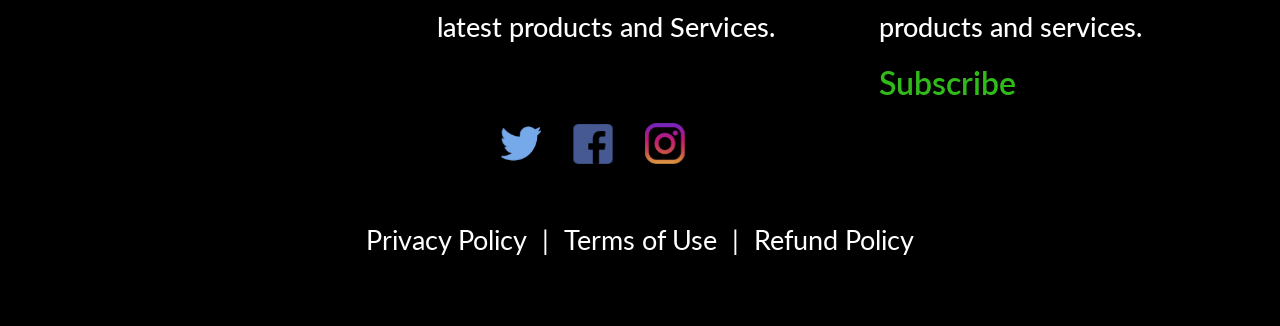
==== commit 1c561951: "refactor: Clean up cart.js and update HTML structure; adjust CSS styles for categories and item card" ====
--- a/index.html
+++ b/index.html
@@ -351,9 +351,8 @@
     </footer>
 
     <script src="script.js"></script>
-    <script src="itemCards.js"></script>
     <script src="cart.js"></script>
     <script src="groceryDisplay.js"></script>
     <script src="category.js"></script>
   </body>
-</html>
+</html>
--- a/styles/features.css
+++ b/styles/features.css
@@ -278,12 +278,7 @@
   }
 }
 
-/* ========================================================================= */
-/* UPDATED MOBILE STYLES */
-/* ========================================================================= */
-
 @media (max-width: 768px) {
-  /* --- General Layout Adjustments --- */
   .content-section {
     flex-direction: column;
     margin-bottom: 0rem;
@@ -387,10 +382,9 @@
 
   .time-box .time,
   .time-box .label {
-    font-size: 1rem; /* Smaller, clearer font for small boxes */
-  }
-
-  /* --- Animation Adjustments (Keep them simple for mobile) --- */
+    font-size: 1rem;
+  }
+
   .content-img.img1,
   .content-img.img2,
   .feature-item {
--- a/styles/item-cards.css
+++ b/styles/item-cards.css
@@ -1,4 +1,4 @@
-.item-cards-section:not(.view-all) {
+.item-cards-section{
   display: flex;
   flex-direction: column;
   justify-content: center;
@@ -56,7 +56,7 @@
 }
 
 .item-cards-container {
-  width: 95rem;
+  width: 70rem;
   max-width: 87%;
   display: flex;
   flex-wrap: nowrap;
@@ -217,7 +217,6 @@
   transition: background-color 0.3s ease;
 }
 
-/* scroll buttons subtle pulse on hover */
 #scroll-left,
 #scroll-right {
   animation: pulse2 0.6s linear;
--- a/styles/category.css
+++ b/styles/category.css
@@ -1,5 +1,6 @@
 .category-header {
   display: flex;
+  max-width: 65rem;
   text-align: center;
   justify-content: space-between;
   color: #000000;
@@ -14,7 +15,9 @@
 .plant {
   position: relative;
   top: 7rem;
+  left: 19.3rem;
   width: 30%;
+  height: 40%;
 }
 
 .category-section h2:not(.category-header h2) {
@@ -176,7 +179,6 @@
 @keyframes catPlantRight {
   from {
     opacity: 0;
-    transform: translateX(15rem);
   }
   to {
     opacity: 1;
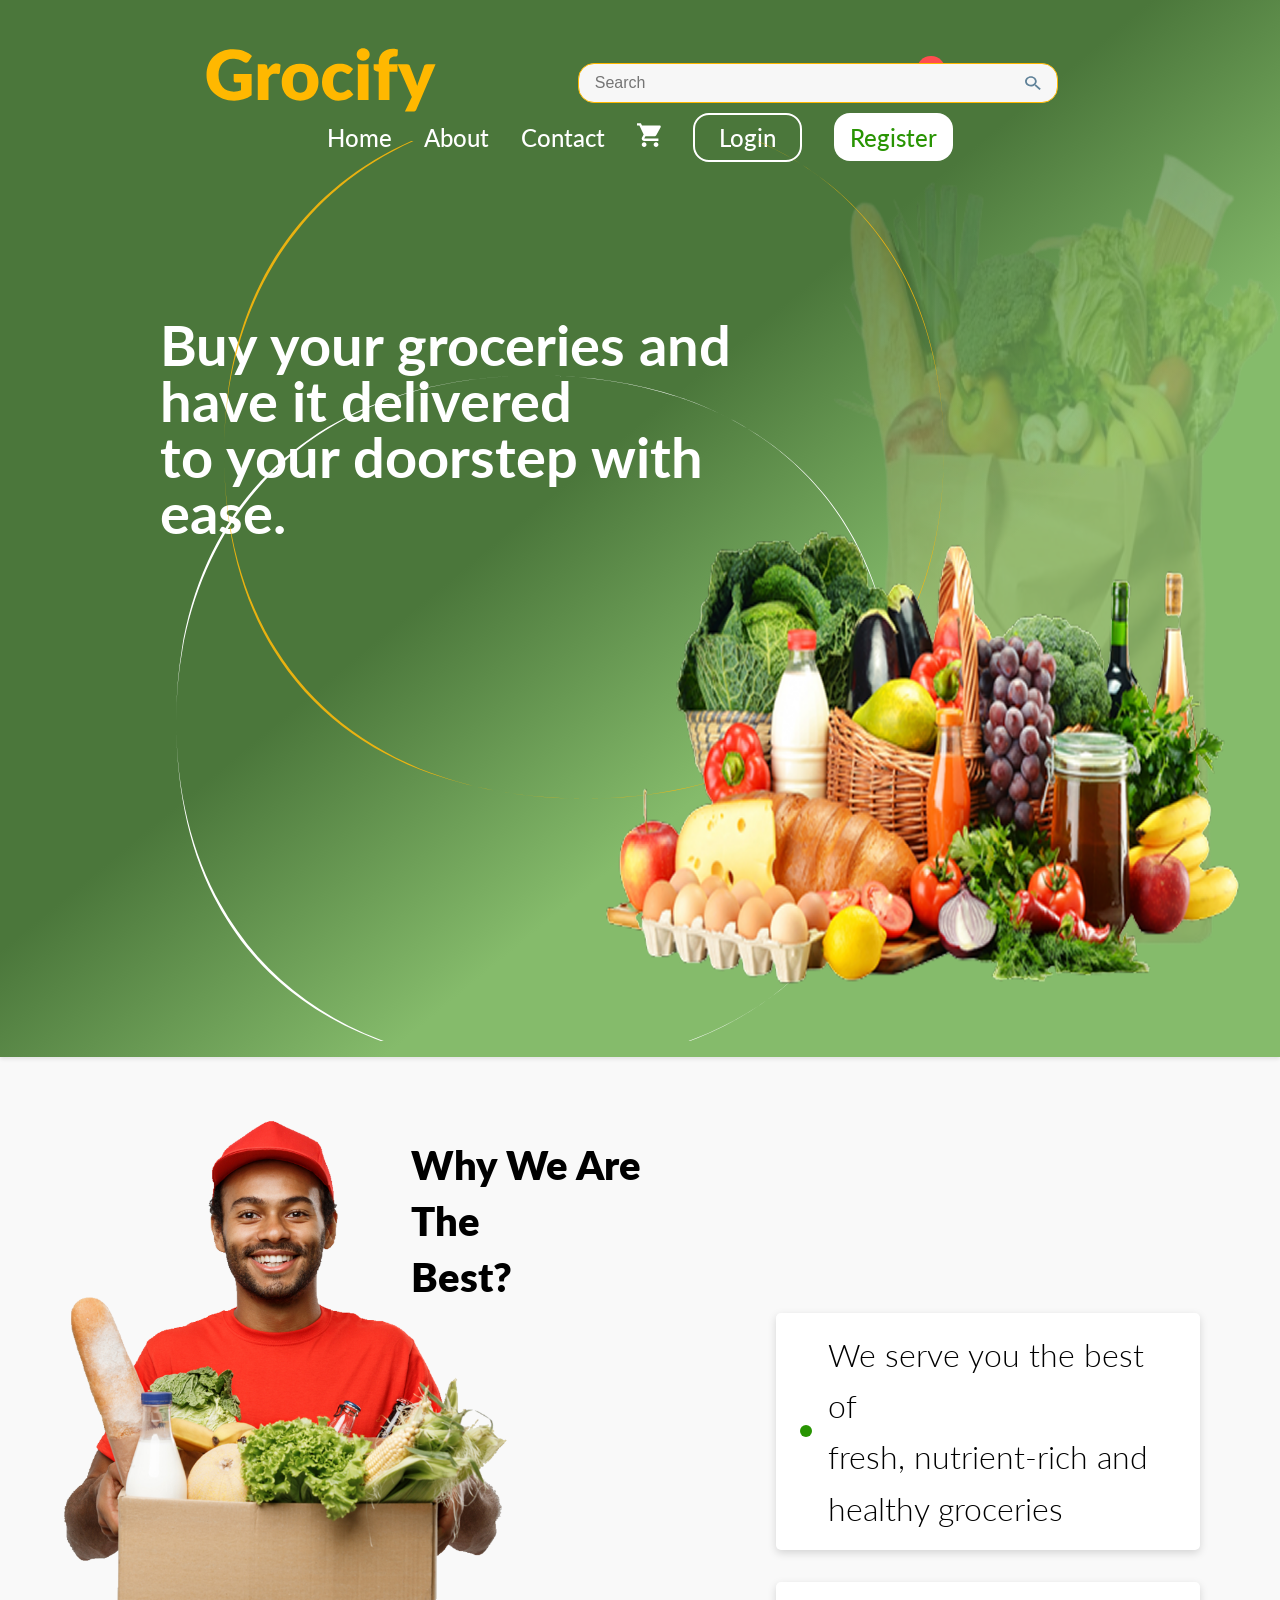
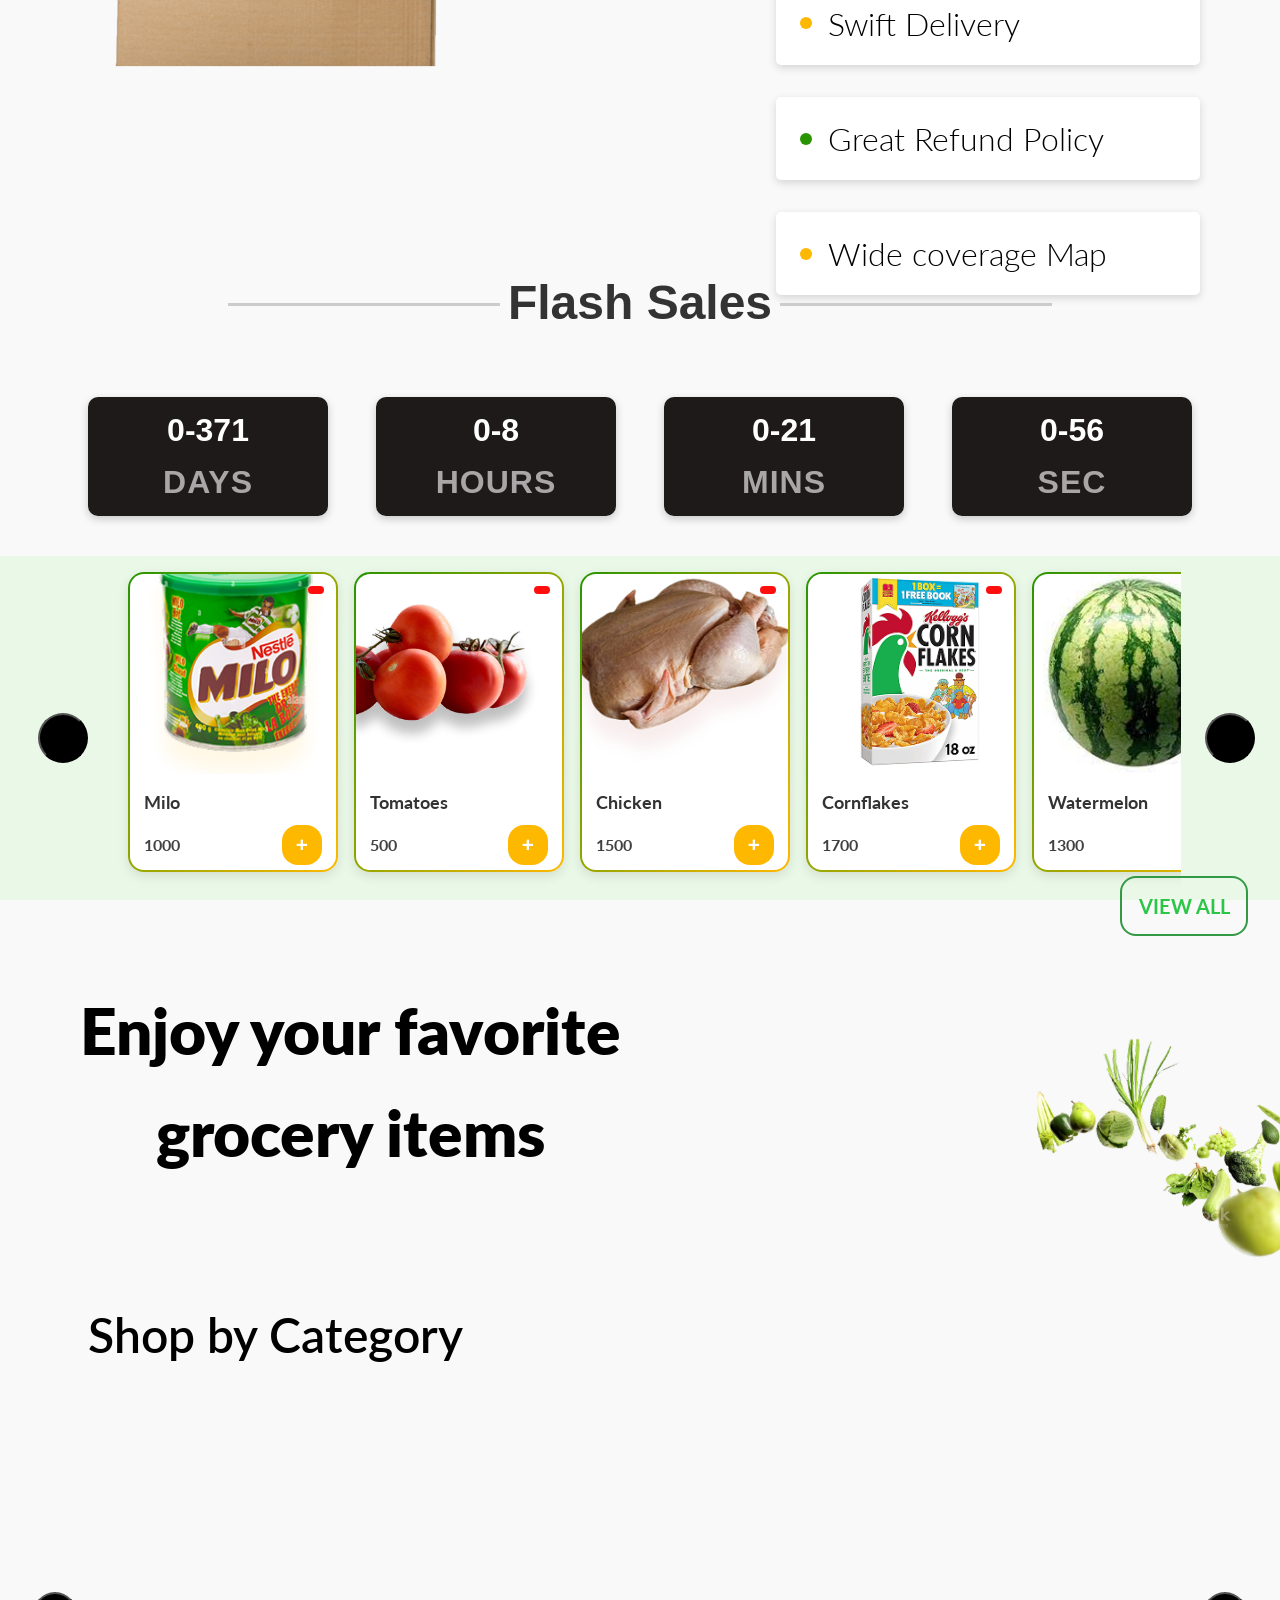
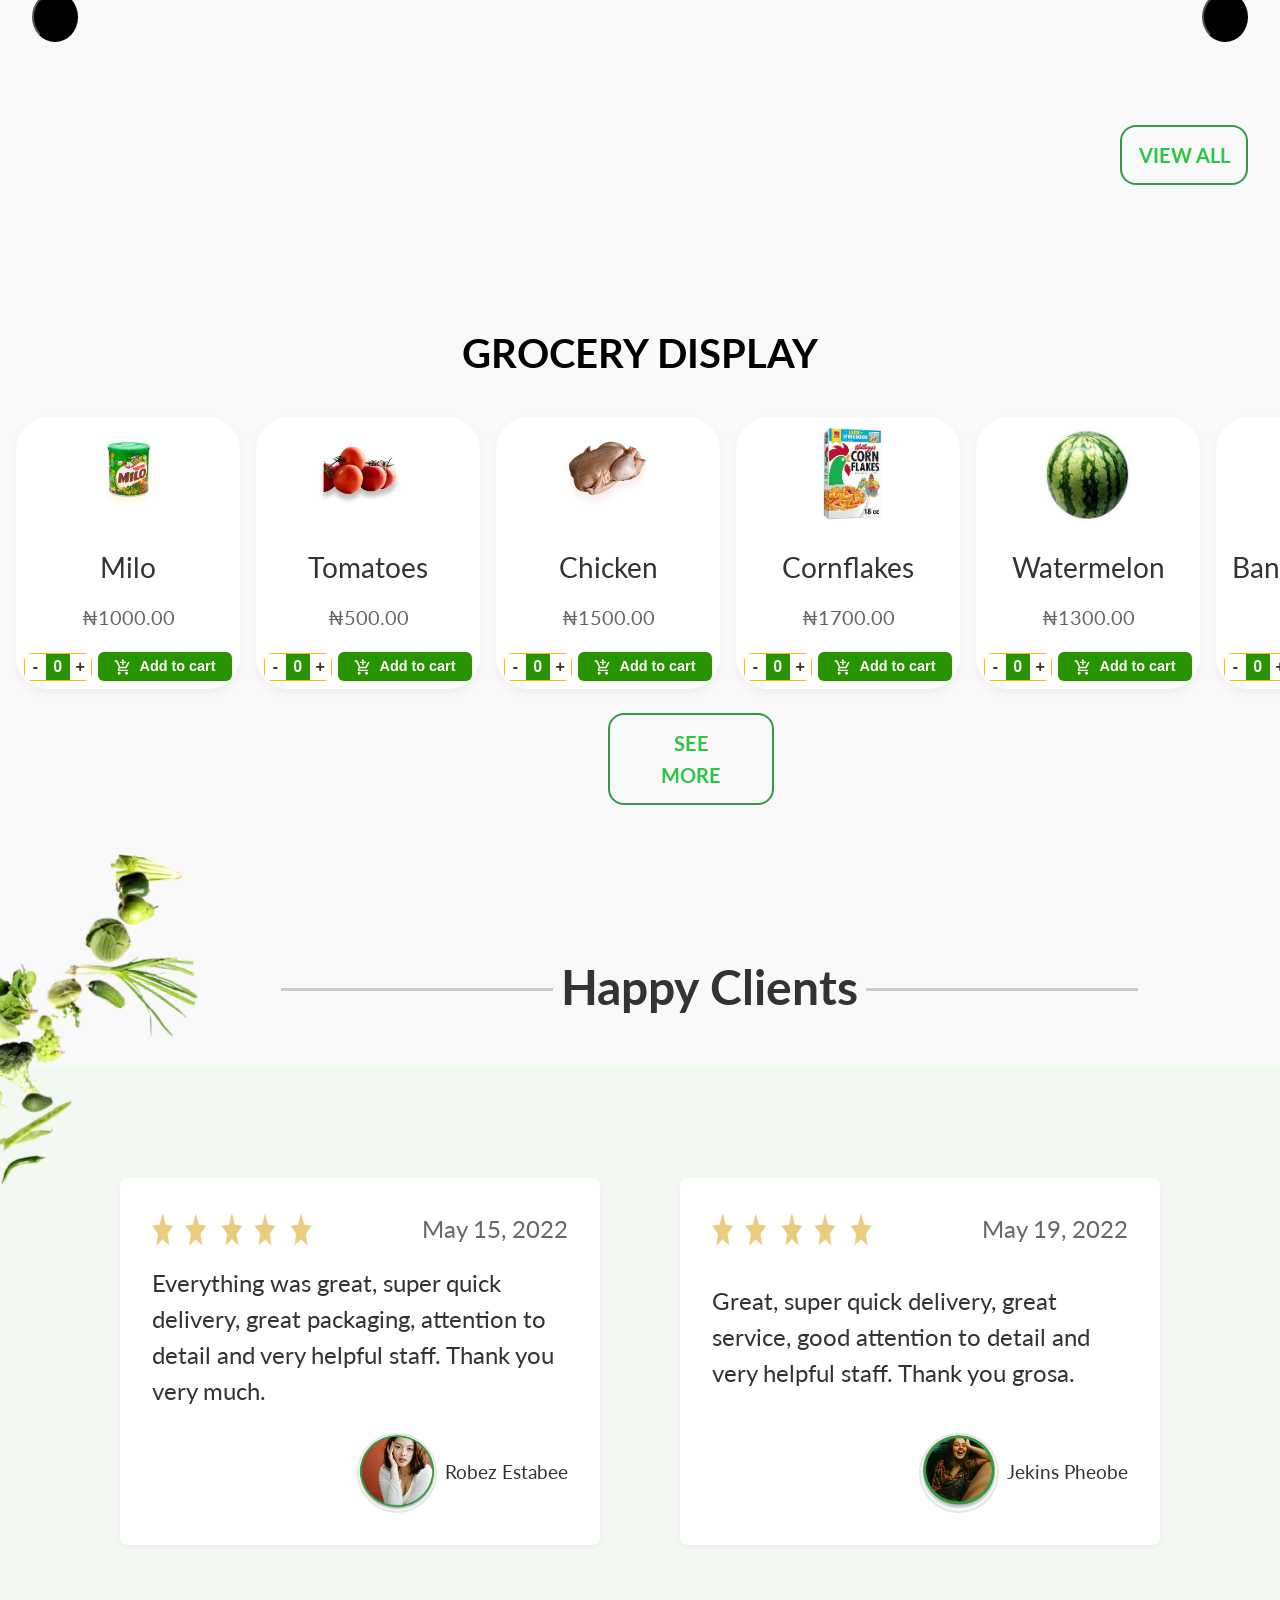
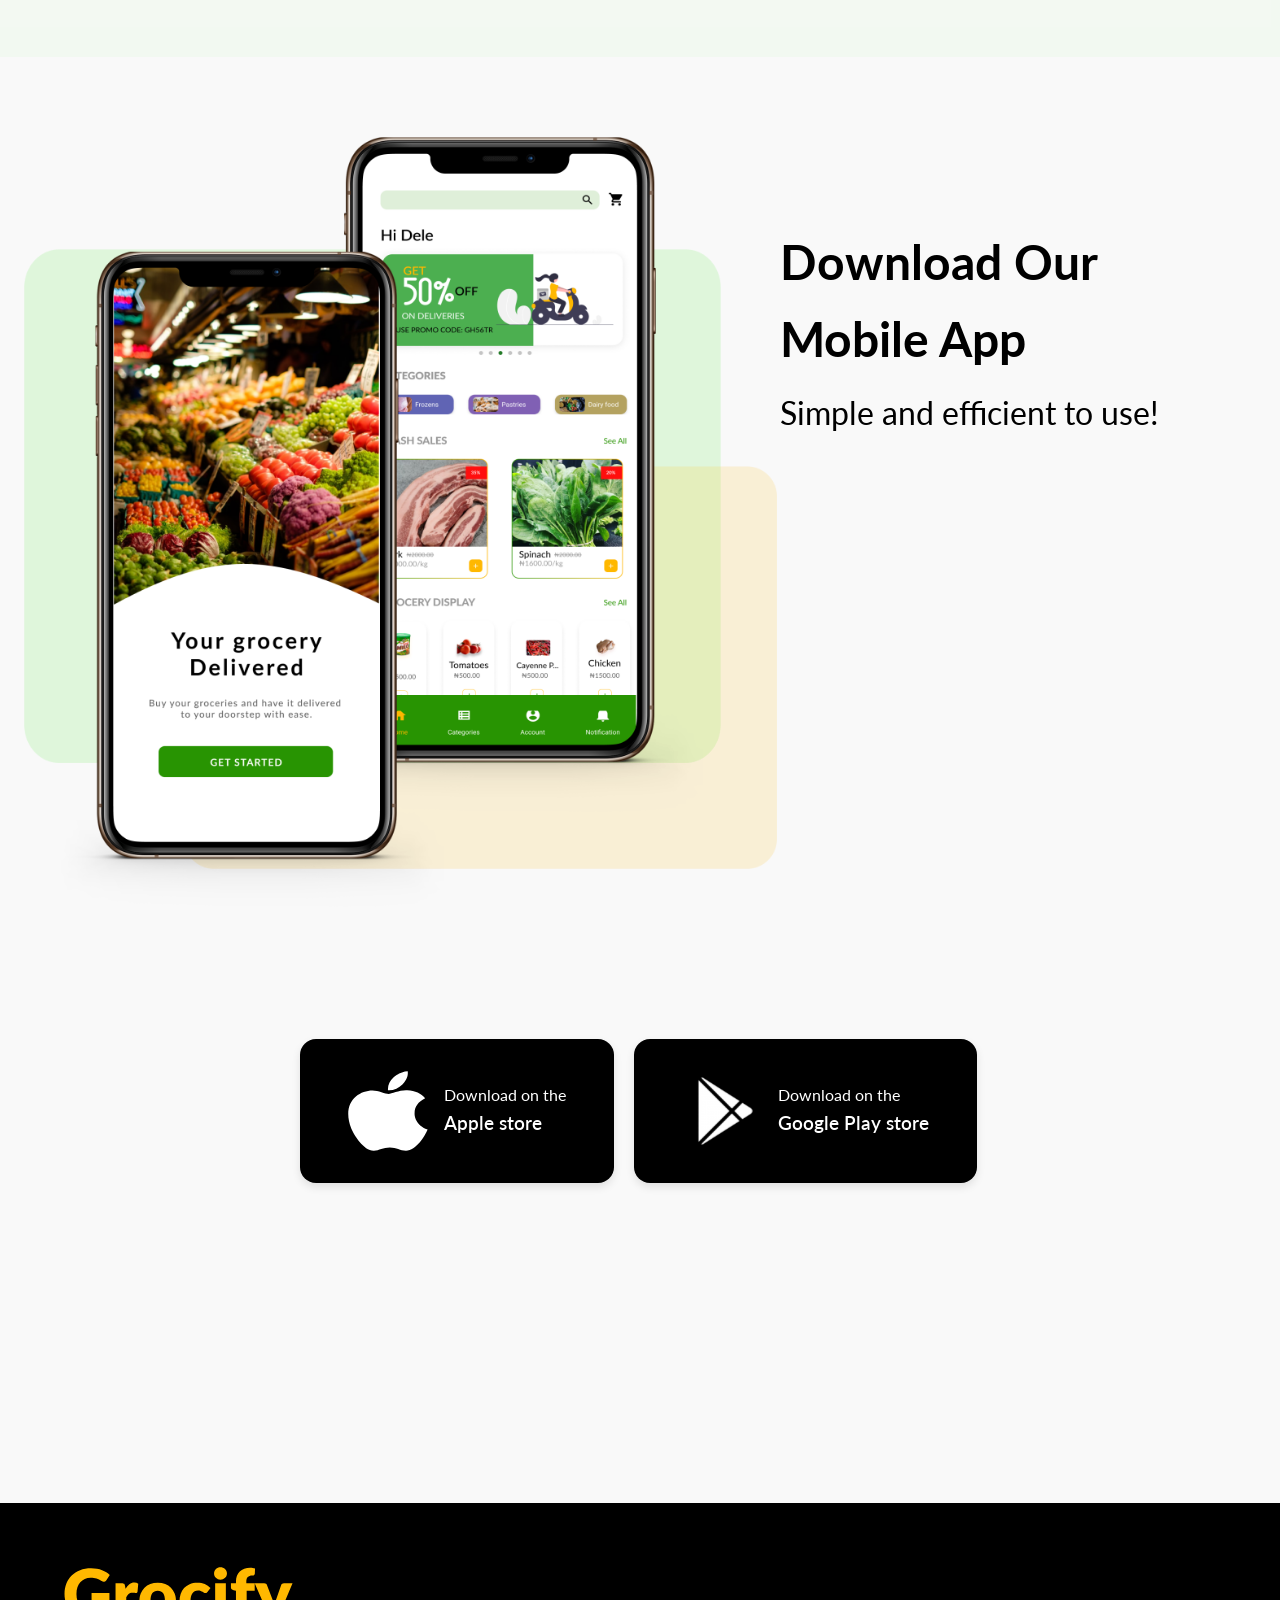
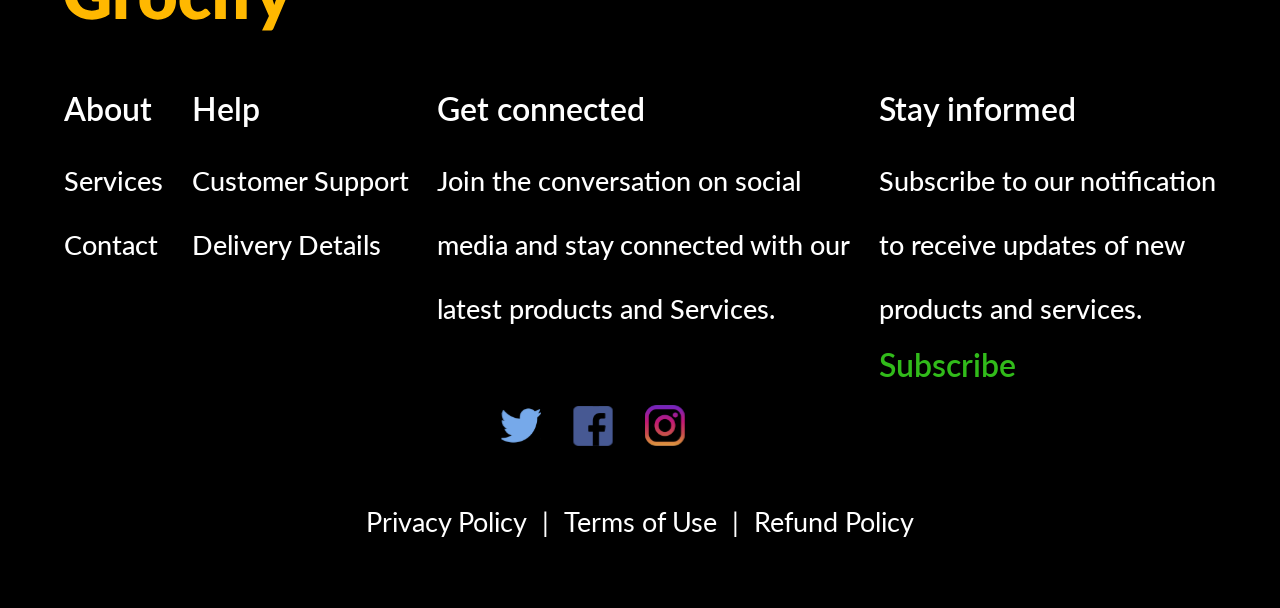
==== commit 3982baf6: "feat: Update cart functionality and improve product data handling; change price field to newPrice in" ====
--- a/index.html
+++ b/index.html
@@ -20,6 +20,7 @@
       href="https://fonts.googleapis.com/css2?family=Lato:wght@400;700;900&display=swap"
       rel="stylesheet"
     />
+    <script src="https://kit.fontawesome.com/2ce14ed893.js" crossorigin="anonymous"></script>
   </head>
 
   <body>
@@ -148,9 +149,9 @@
 
     <section class="item-cards-section">
       <div class="card-and-scroll-wrapper">
-        <button class="scroll" id="scroll-left">&lt;</button>
+        <button class="scroll" id="scroll-left"><i class="fa-solid fa-less-than"></i></button>
         <div class="item-cards-container"></div>
-        <button class="scroll" id="scroll-right">&gt;</button>
+        <button class="scroll" id="scroll-right"><i class="fa-solid fa-greater-than"></i></button>
       </div>
 
       <p class="view-all" id="view-all1">VIEW ALL</p>
@@ -173,14 +174,13 @@
       <h2>Shop by Category</h2>
 
       <div class="category-wrap">
-        <button class="scroll2" id="scroll2-left">&lt;</button>
+        <button class="scroll2" id="scroll2-left"><i class="fa-solid fa-less-than"></i></button>
 
         <div class="category-container"></div>
 
-        <button class="scroll2" id="scroll2-right">&gt;</button>
-      </div>
-
-      <!-- View All -->
+        <button class="scroll2" id="scroll2-right"><i class="fa-solid fa-greater-than"></i></button>
+      </div>
+
       <p class="view-all" id="view-all2">VIEW ALL</p>
     </section>
 
@@ -351,8 +351,9 @@
     </footer>
 
     <script src="script.js"></script>
+    <script src="itemCards.js"></script>
+    <script src="groceryDisplay.js"></script>
     <script src="cart.js"></script>
-    <script src="groceryDisplay.js"></script>
     <script src="category.js"></script>
   </body>
-</html>+</html>
--- a/styles/item-cards.css
+++ b/styles/item-cards.css
@@ -23,7 +23,7 @@
   border-radius: 50%;
   background-color: #000000;
   color: white;
-  font-size: 2rem;
+  font-size: 1rem;
   justify-content: center;
   align-items: center;
   display: flex;
@@ -40,7 +40,7 @@
   border-radius: 50%;
   background-color: #000000;
   color: white;
-  font-size: 2rem;
+  font-size: 1rem;
   justify-content: center;
   align-items: center;
   display: flex;
--- a/styles/category.css
+++ b/styles/category.css
@@ -101,7 +101,7 @@
   border-radius: 50%;
   background-color: #000000;
   color: white;
-  font-size: 2rem;
+  font-size: 1rem;
   justify-content: center;
   align-items: center;
   display: flex;
@@ -116,7 +116,7 @@
   border-radius: 50%;
   background-color: #000000;
   color: white;
-  font-size: 2rem;
+  font-size: 1rem;
   justify-content: center;
   align-items: center;
   display: flex;
@@ -146,8 +146,6 @@
   transition: background-color 0.3s ease;
 }
 
-/* === Scroll-driven animations for categories === */
-
 /* fade in from left for the heading */
 .category-header h2 {
   animation: catHeadingLeft linear;
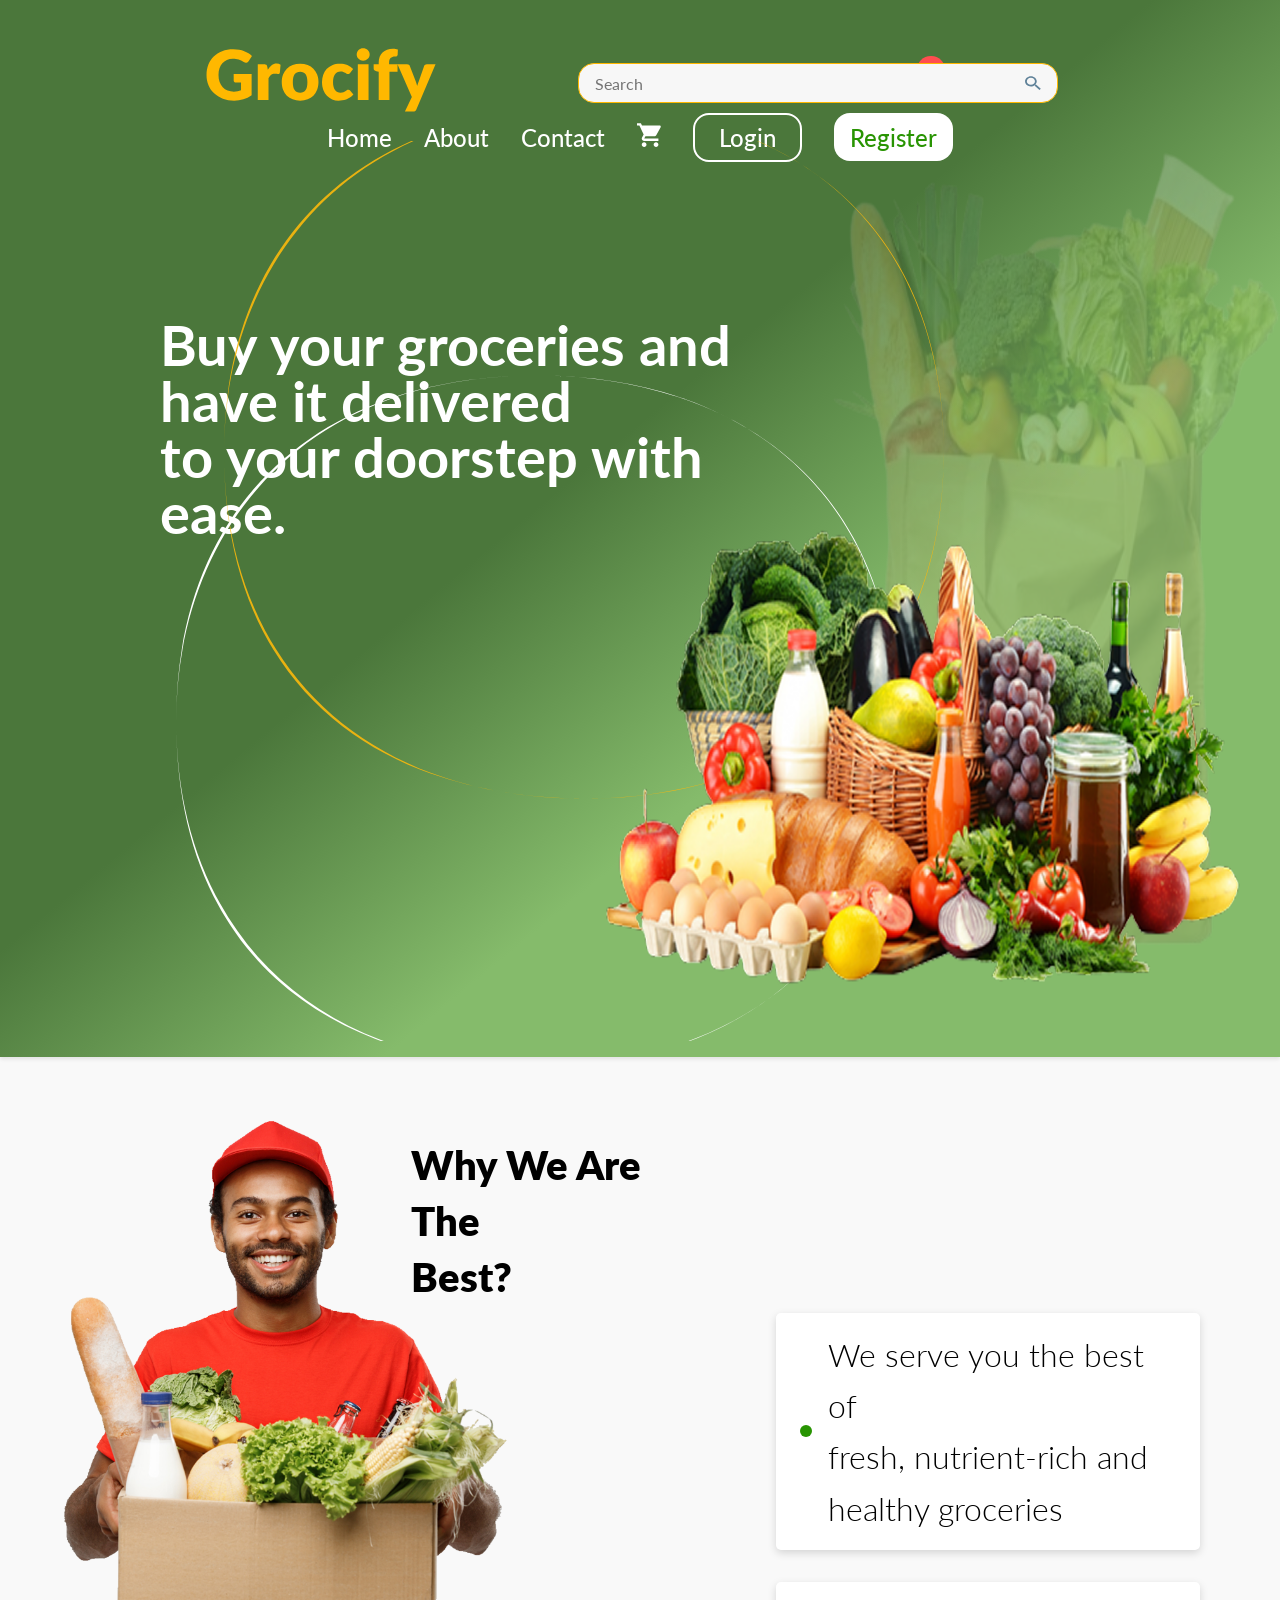
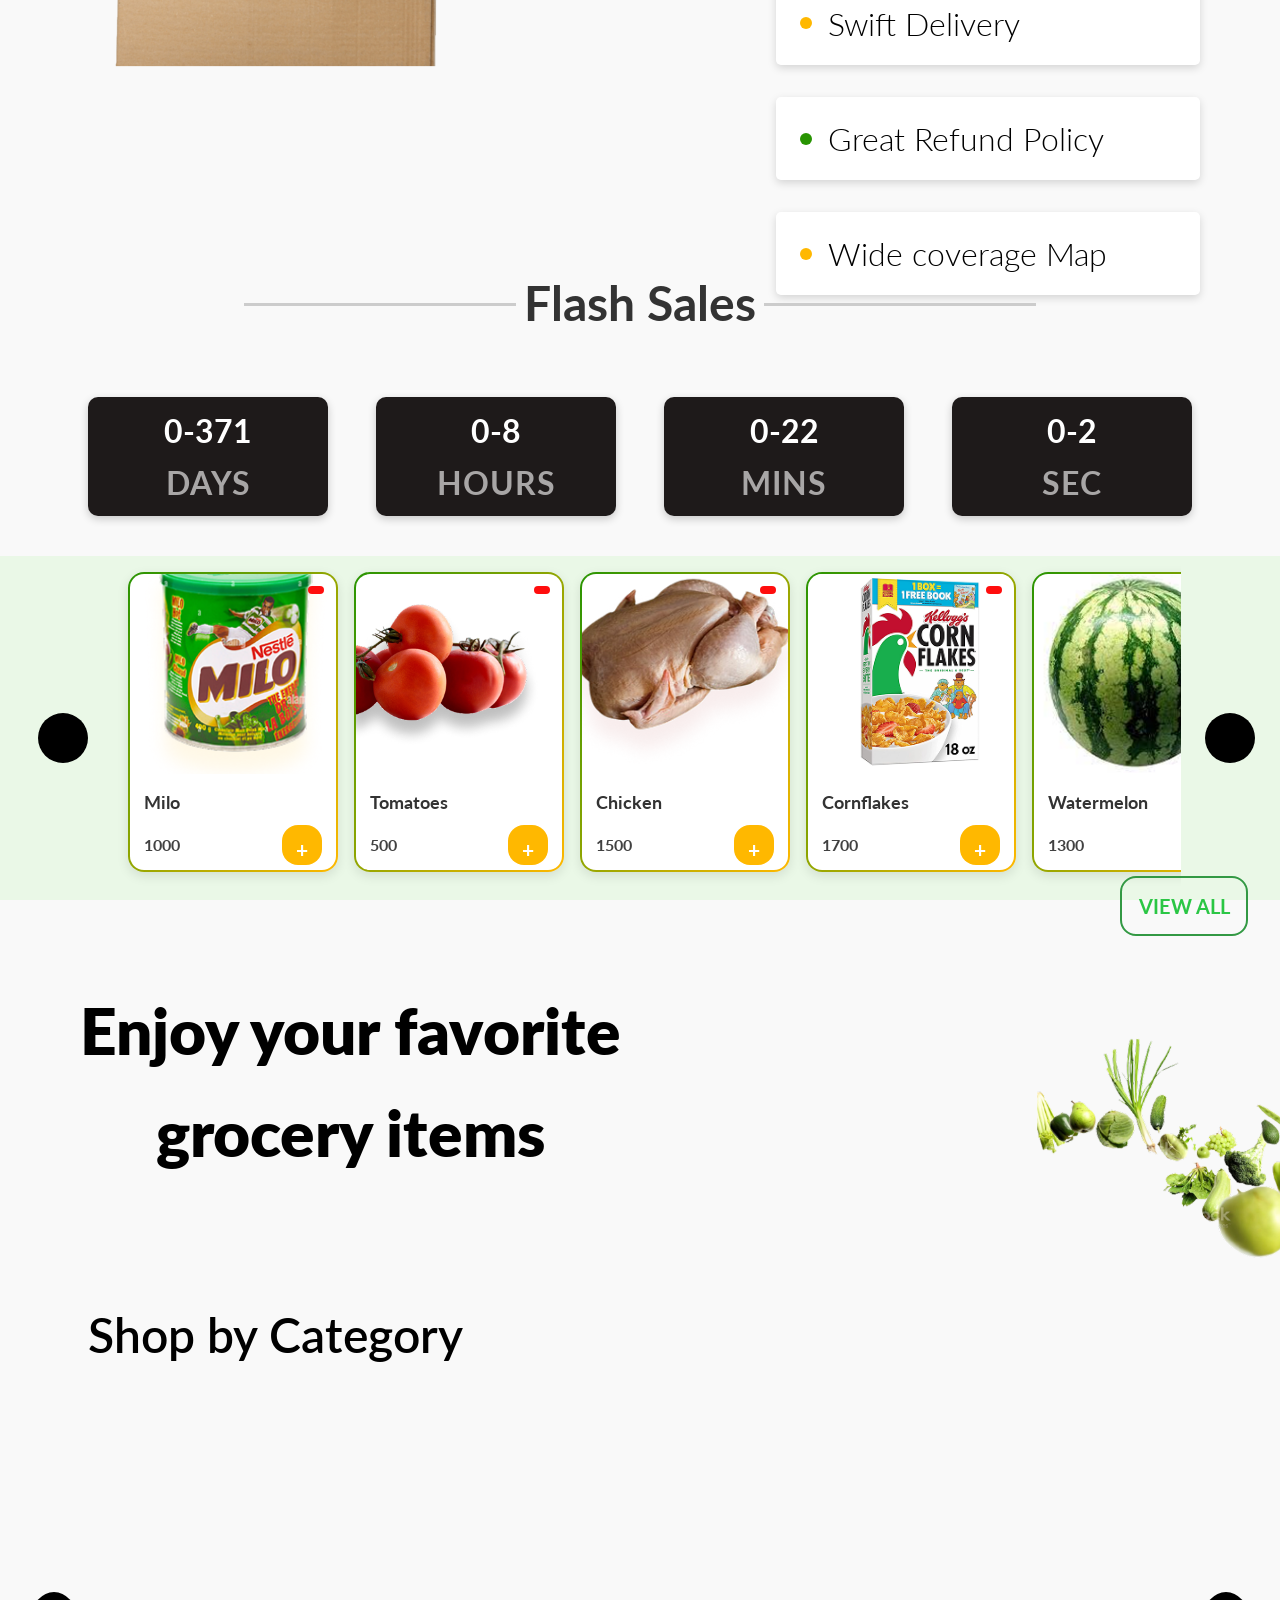
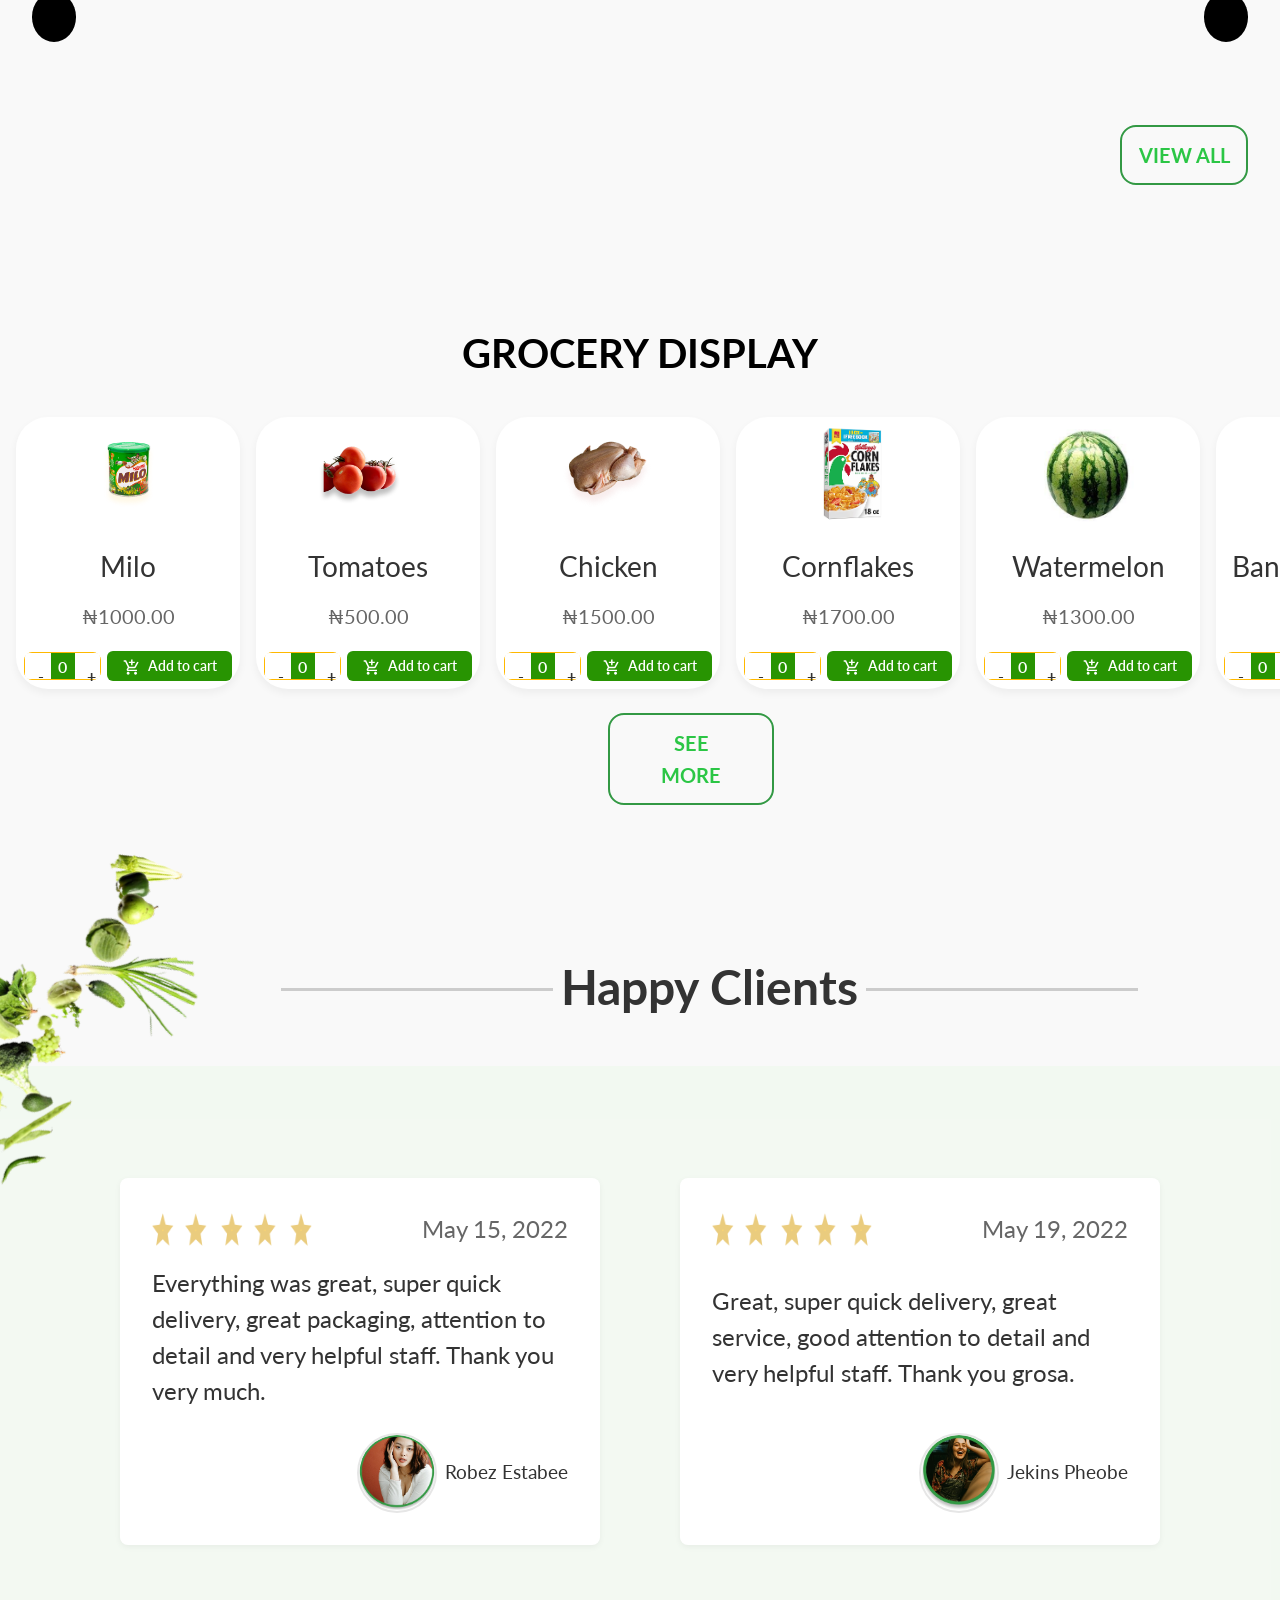
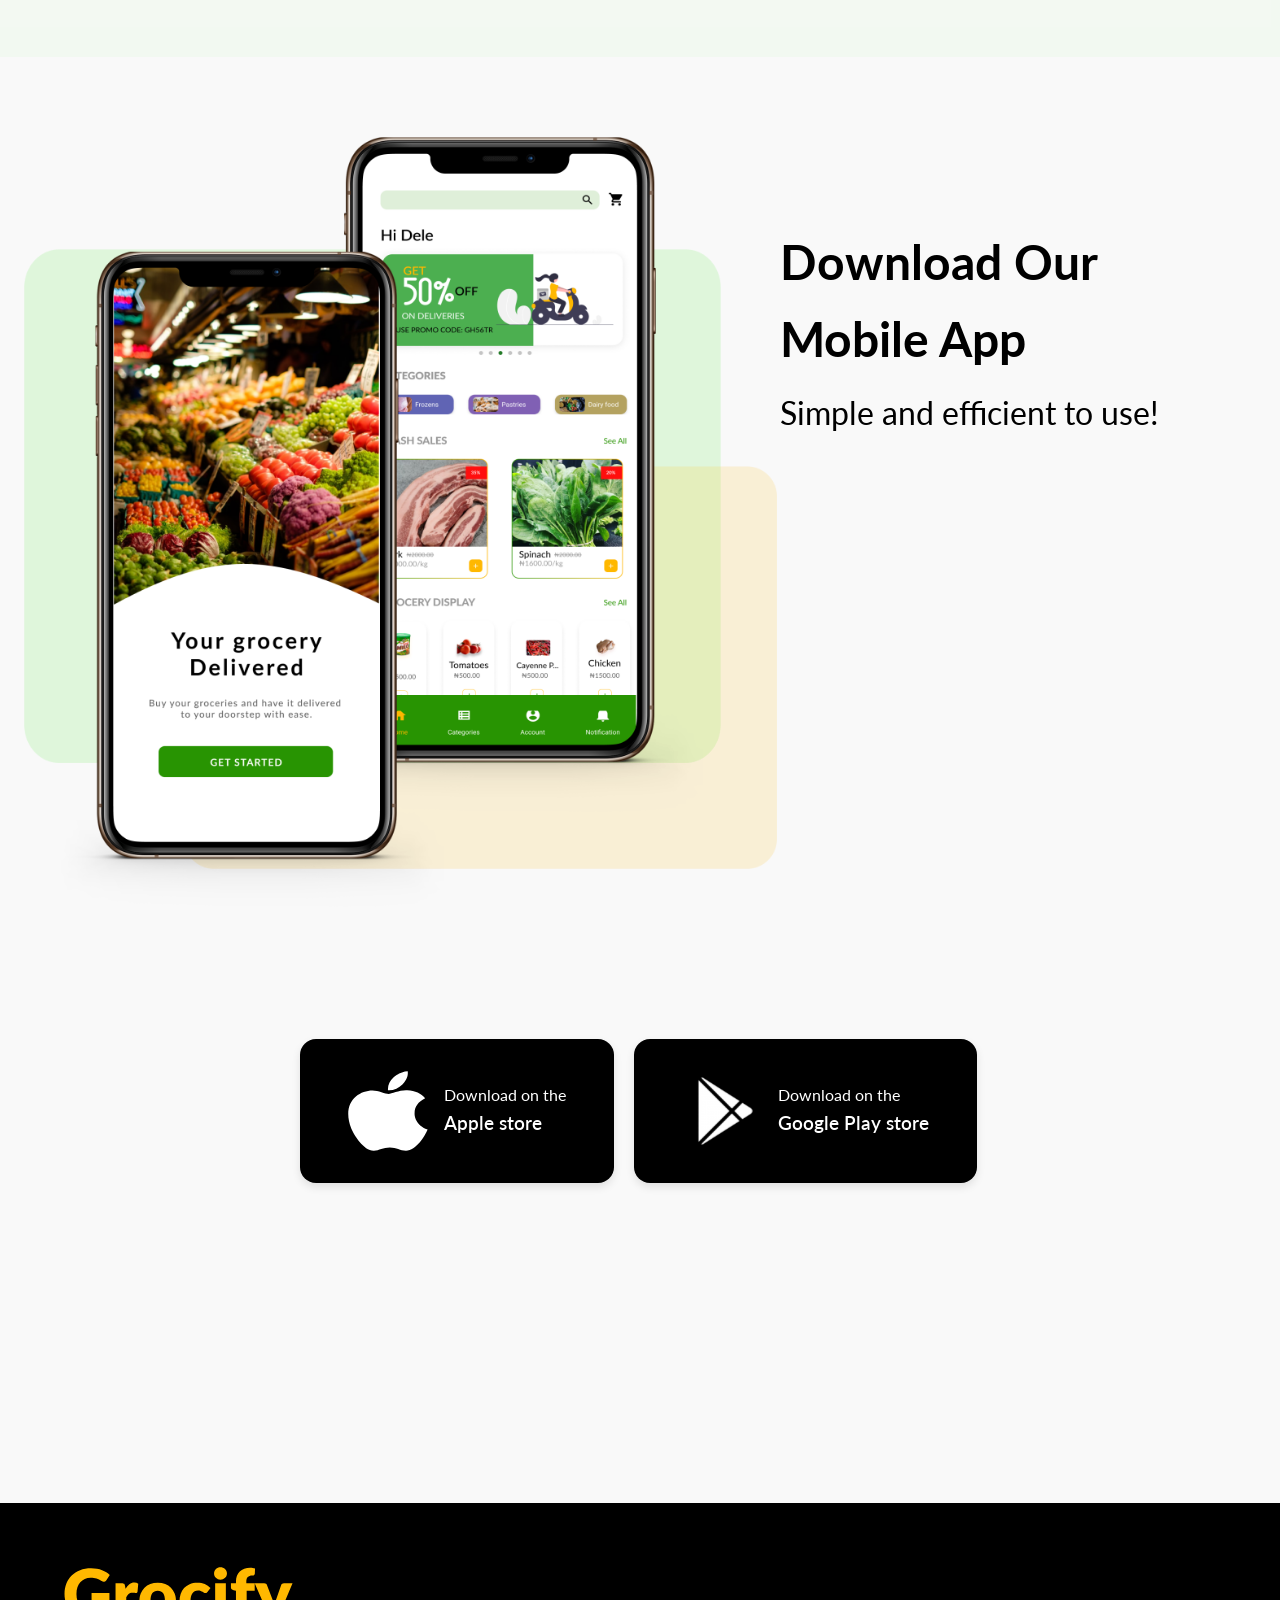
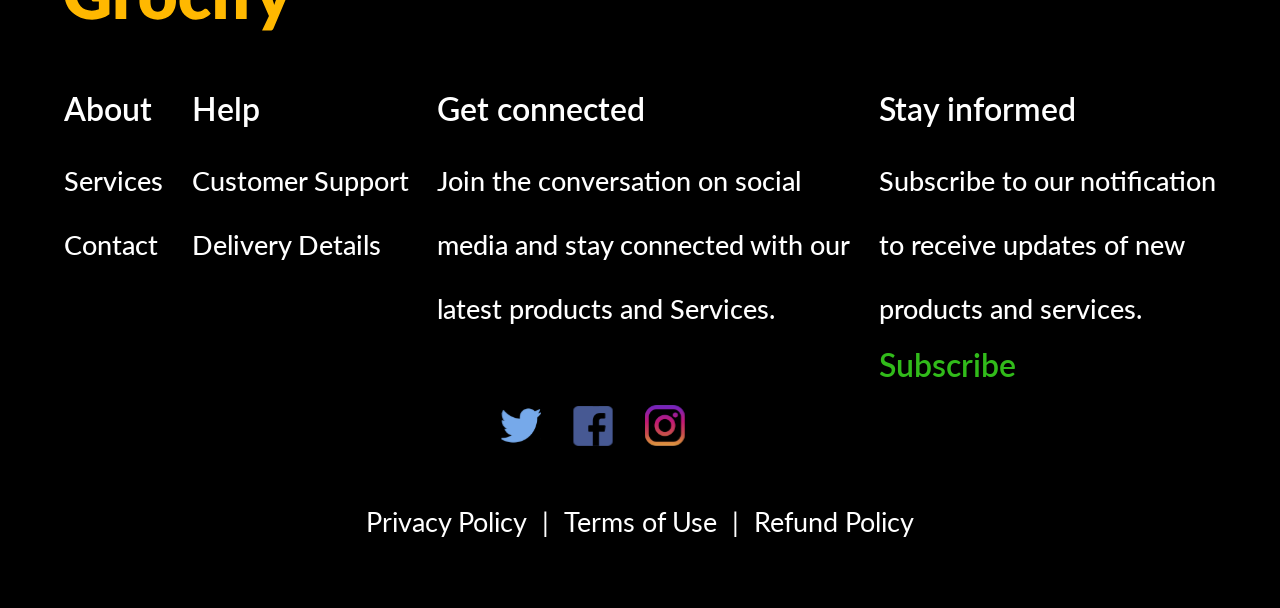
==== commit 984e0e50: "feat: Implement sign-in modal and validation; enhance cart styles and functionality" ====
--- a/index.html
+++ b/index.html
@@ -14,13 +14,17 @@
     <link rel="stylesheet" href="styles/review.css" />
     <link rel="stylesheet" href="styles/download.css" />
     <link rel="stylesheet" href="styles/footer.css" />
+    <link rel="stylesheet" href="styles/sign-In.css" />
     <link rel="preconnect" href="https://fonts.googleapis.com" />
     <link rel="preconnect" href="https://fonts.gstatic.com" crossorigin />
     <link
       href="https://fonts.googleapis.com/css2?family=Lato:wght@400;700;900&display=swap"
       rel="stylesheet"
     />
-    <script src="https://kit.fontawesome.com/2ce14ed893.js" crossorigin="anonymous"></script>
+    <script
+      src="https://kit.fontawesome.com/2ce14ed893.js"
+      crossorigin="anonymous"
+    ></script>
   </head>
 
   <body>
@@ -53,7 +57,9 @@
                 <span class="cart-count" id="cart-count">0</span>
               </a>
             </li>
-            <li><a href="sign-In.html" class="login-btn">Login</a></li>
+            <li>
+              <a href="#" class="login-btn" id="open-login-modal">Login</a>
+            </li>
             <li><a href="register.html" class="register-btn">Register</a></li>
           </ul>
         </nav>
@@ -149,9 +155,13 @@
 
     <section class="item-cards-section">
       <div class="card-and-scroll-wrapper">
-        <button class="scroll" id="scroll-left"><i class="fa-solid fa-less-than"></i></button>
+        <button class="scroll" id="scroll-left">
+          <i class="fa-solid fa-less-than"></i>
+        </button>
         <div class="item-cards-container"></div>
-        <button class="scroll" id="scroll-right"><i class="fa-solid fa-greater-than"></i></button>
+        <button class="scroll" id="scroll-right">
+          <i class="fa-solid fa-greater-than"></i>
+        </button>
       </div>
 
       <p class="view-all" id="view-all1">VIEW ALL</p>
@@ -174,11 +184,15 @@
       <h2>Shop by Category</h2>
 
       <div class="category-wrap">
-        <button class="scroll2" id="scroll2-left"><i class="fa-solid fa-less-than"></i></button>
+        <button class="scroll2" id="scroll2-left">
+          <i class="fa-solid fa-less-than"></i>
+        </button>
 
         <div class="category-container"></div>
 
-        <button class="scroll2" id="scroll2-right"><i class="fa-solid fa-greater-than"></i></button>
+        <button class="scroll2" id="scroll2-right">
+          <i class="fa-solid fa-greater-than"></i>
+        </button>
       </div>
 
       <p class="view-all" id="view-all2">VIEW ALL</p>
@@ -350,6 +364,52 @@
       </div>
     </footer>
 
+    <div class="modal-overlay" id="login-modal">
+      <div class="form-container">
+        <button class="close-btn" id="close-modal-btn"><i class="fa-solid fa-xmark"></i></button>
+
+        <h1 id="sign-in-title">Sign In</h1>
+
+        <form action="/login" method="POST">
+          <div class="input_field">
+            <i class="fa-solid fa-envelope"></i>
+            <input
+              type="email"
+              id="email"
+              name="email"
+              placeholder="Email"
+              required
+            />
+            <div class="error-message"></div>
+          </div>
+          <div class="input_field password_field">
+            <input
+              type="password"
+              id="password"
+              name="password"
+              placeholder="Password"
+              required
+            />
+            <i
+              class="fa-regular fa-eye"
+              id="togglePassword"
+              style="cursor: pointer"
+            ></i>
+            <div class="error-message"></div>
+          </div>
+
+          <p id="forgot-password">
+            Lost your password? <a href="#">Click here</a>
+          </p>
+          <br />
+
+          <div class="btn-container">
+            <button class="submit-btn" type="submit" id="sign-in-btn">Sign In</button>
+          </div>
+        </form>
+      </div>
+    </div>
+
     <script src="script.js"></script>
     <script src="itemCards.js"></script>
     <script src="groceryDisplay.js"></script>
--- a/styles/styles.css
+++ b/styles/styles.css
@@ -7,6 +7,7 @@
 }
 
 * {
+    font-family: "Lato", sans-serif;
   box-sizing: border-box;
   margin: 0;
   padding: 0;
--- a/styles/sign-In.css
+++ b/styles/sign-In.css
@@ -0,0 +1,154 @@
+* {
+  margin: 0;
+  padding: 0;
+  box-sizing: border-box;
+}
+
+body {
+  font-family: "Lato", sans-serif;
+  min-height: 100vh;
+}
+
+/* MODAL OVERLAY STYLES */
+.modal-overlay {
+  position: fixed;
+  top: 0;
+  left: 0;
+  width: 100%;
+  height: 100%;
+  background-color: rgba(0, 0, 0, 0.5);
+  display: flex;
+  align-items: center;
+  justify-content: center;
+  z-index: 1000;
+
+  /* Initial state: Hidden */
+  opacity: 0;
+  visibility: hidden;
+  pointer-events: none;
+  transition: opacity 0.3s ease, visibility 0.3s ease;
+}
+
+.modal-overlay.visible {
+  opacity: 1;
+  visibility: visible;
+  pointer-events: auto;
+  backdrop-filter: blur(8px);
+}
+
+.form-container {
+  max-width: 400px;
+  width: 90%;
+  position: fixed;
+  display: flex;
+  flex-direction: column;
+  justify-content: center;
+  background: rgba(255, 255, 255, 0.95);
+  padding: 2rem;
+  border-radius: 12px;
+  box-shadow: 0 4px 20px rgba(0, 0, 0, 0.2);
+}
+
+.close-btn {
+  position: absolute;
+  top: 10px;
+  right: 15px;
+  background: none;
+  border: none;
+  font-size: 1.5rem;
+  line-height: 1;
+  cursor: pointer;
+  color: #555;
+  width: auto;
+  padding: 0;
+  transition: color 0.2s;
+  z-index: 1001;
+}
+
+.close-btn:hover {
+  color: #a72828;
+}
+
+/* Form styles */
+h1 {
+  text-align: center;
+  margin-bottom: 1.5rem;
+  font-size: 1.8rem;
+  font-weight: 800;
+  color: #333;
+}
+
+.input_field {
+  position: relative;
+  display: flex;
+  flex-direction: column;
+  margin-bottom: 2rem;
+}
+
+.input_field i {
+  position: absolute;
+  left: 12px;
+  top: 0;
+  margin-top: 1rem;
+  color: #555;
+  font-size: 1rem;
+}
+
+.input_field input {
+  width: 100%;
+  padding: 12px 12px 12px 40px;
+  background: #f5f5f5;
+  border: 1px solid #ddd;
+  border-radius: 6px;
+  font-size: 1rem;
+  transition: border-color 0.3s ease, background-color 0.3s ease;
+}
+
+.input_field input:focus {
+  background-color: #fff;
+  outline: none;
+}
+
+.input_field.success input {
+  border-color: #28a745;
+}
+.input_field.error input {
+  border-color: red;
+}
+.input_field .error-message {
+  color: red;
+  font-size: 0.75rem;
+}
+
+#forgot-password {
+  text-align: center;
+  font-size: 0.9rem;
+  margin-top: -5px;
+  margin-bottom: 15px;
+}
+
+#forgot-password a {
+  color: #28a745;
+  text-decoration: none;
+}
+
+#forgot-password a:hover {
+  text-decoration: underline;
+}
+
+button {
+  width: 100%;
+  padding: 0.8rem;
+  background: #28a745;
+  border: none;
+  border-radius: 8px;
+  color: #fff;
+  font-size: 1rem;
+  font-weight: 600;
+  cursor: pointer;
+  transition: background 0.3s ease;
+}
+
+.submit-btn:hover {
+  background: #218838;
+}
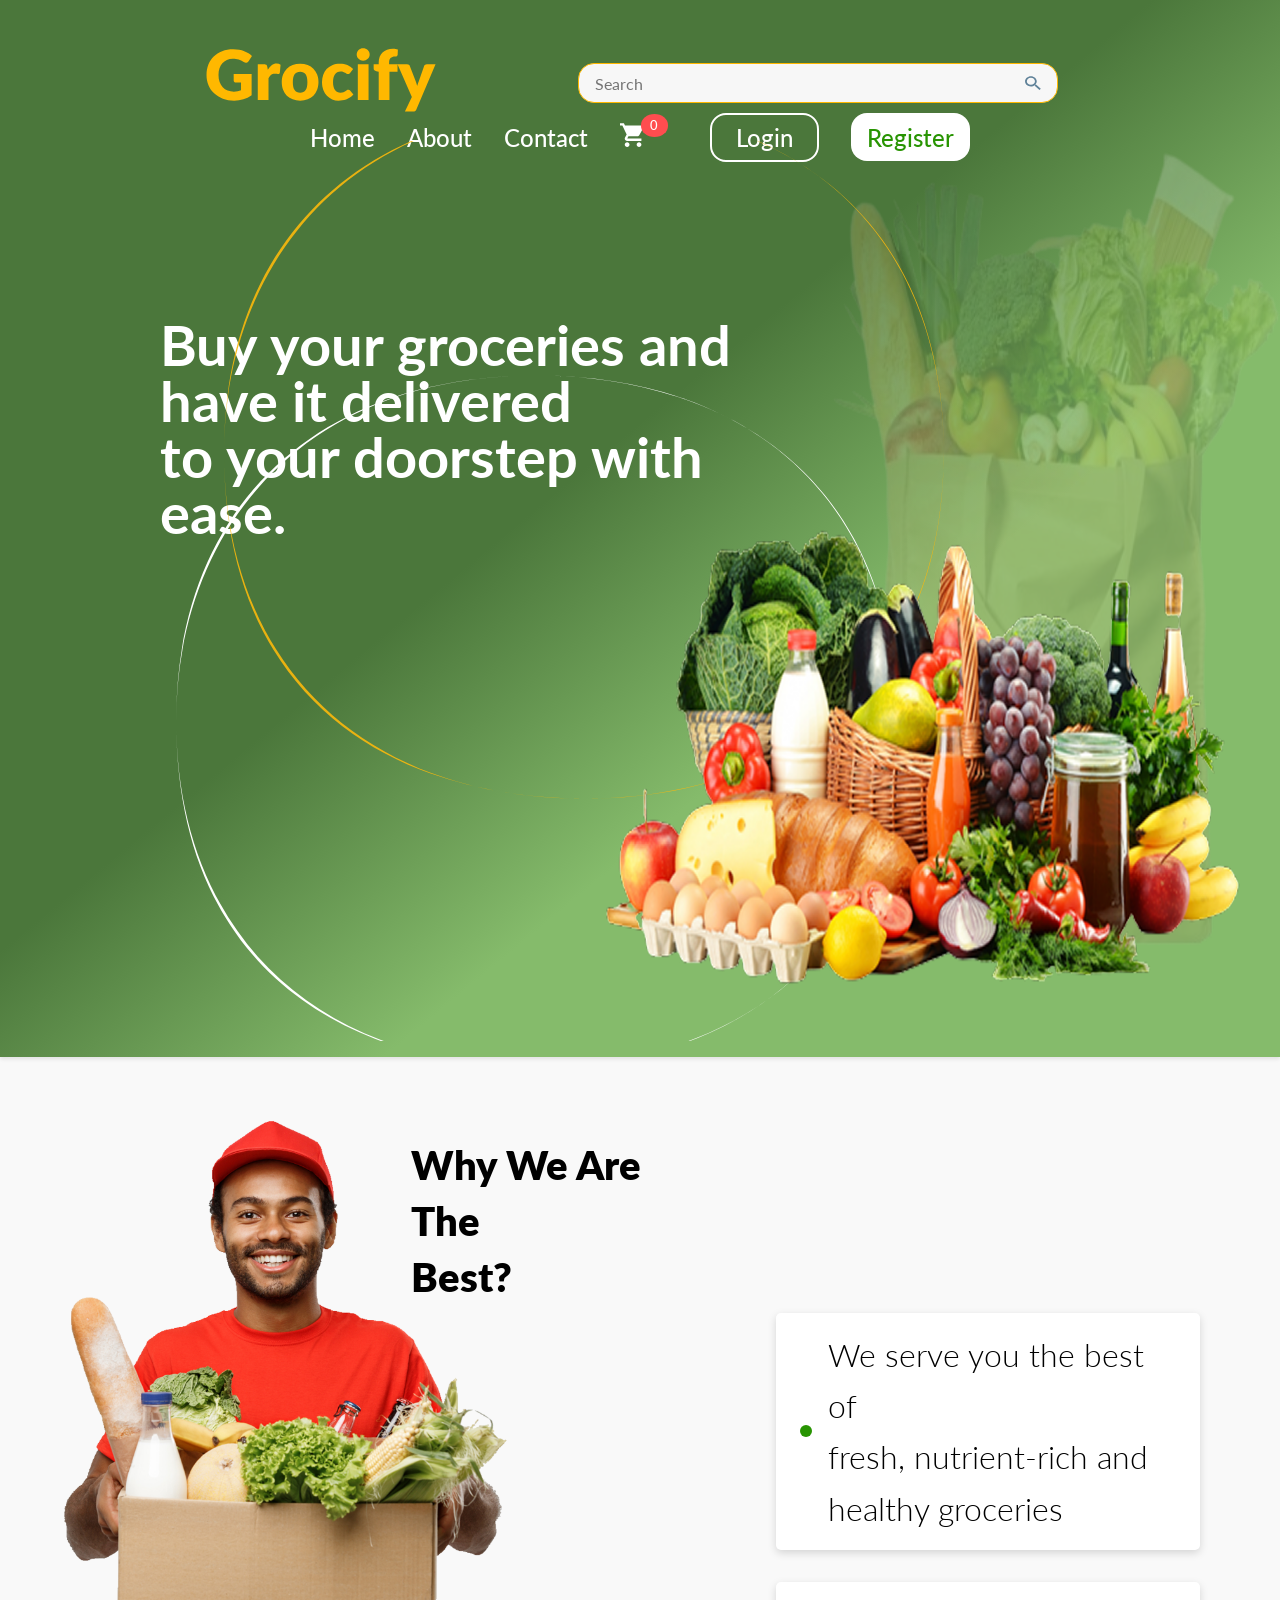
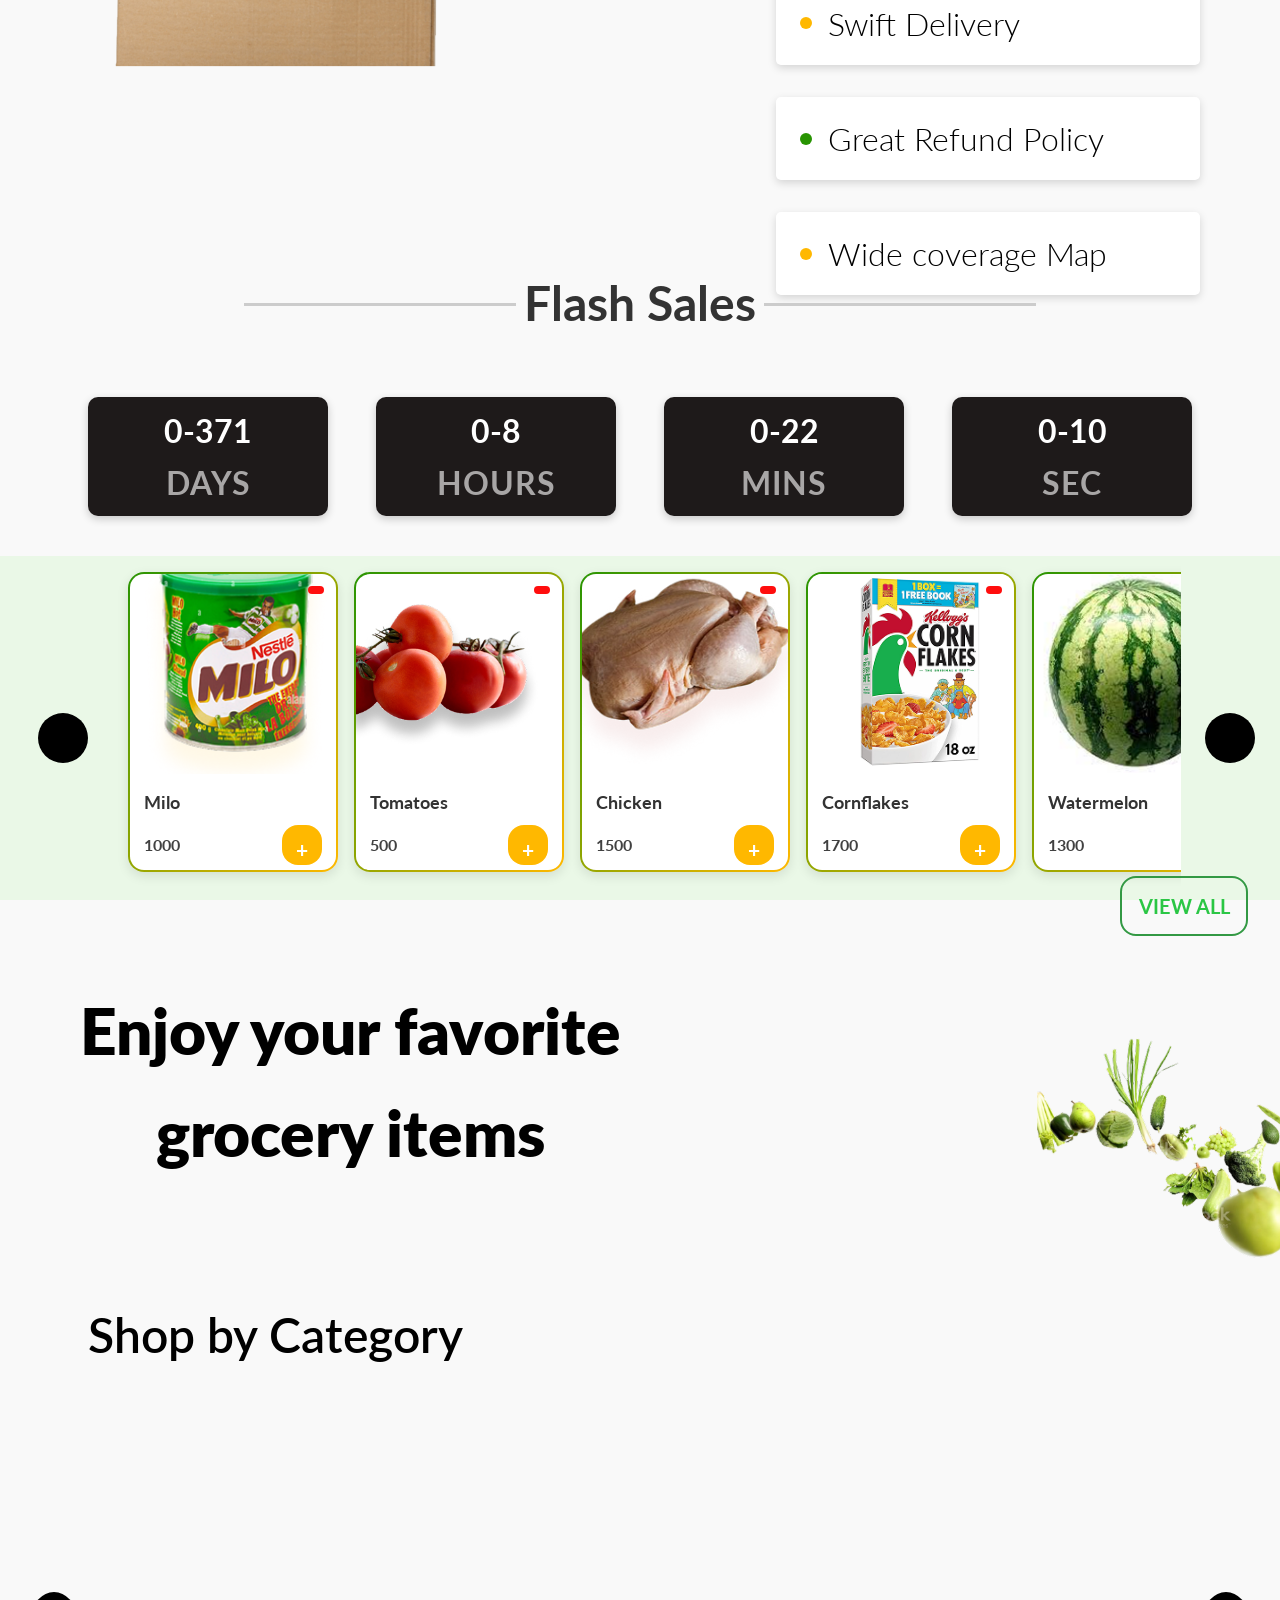
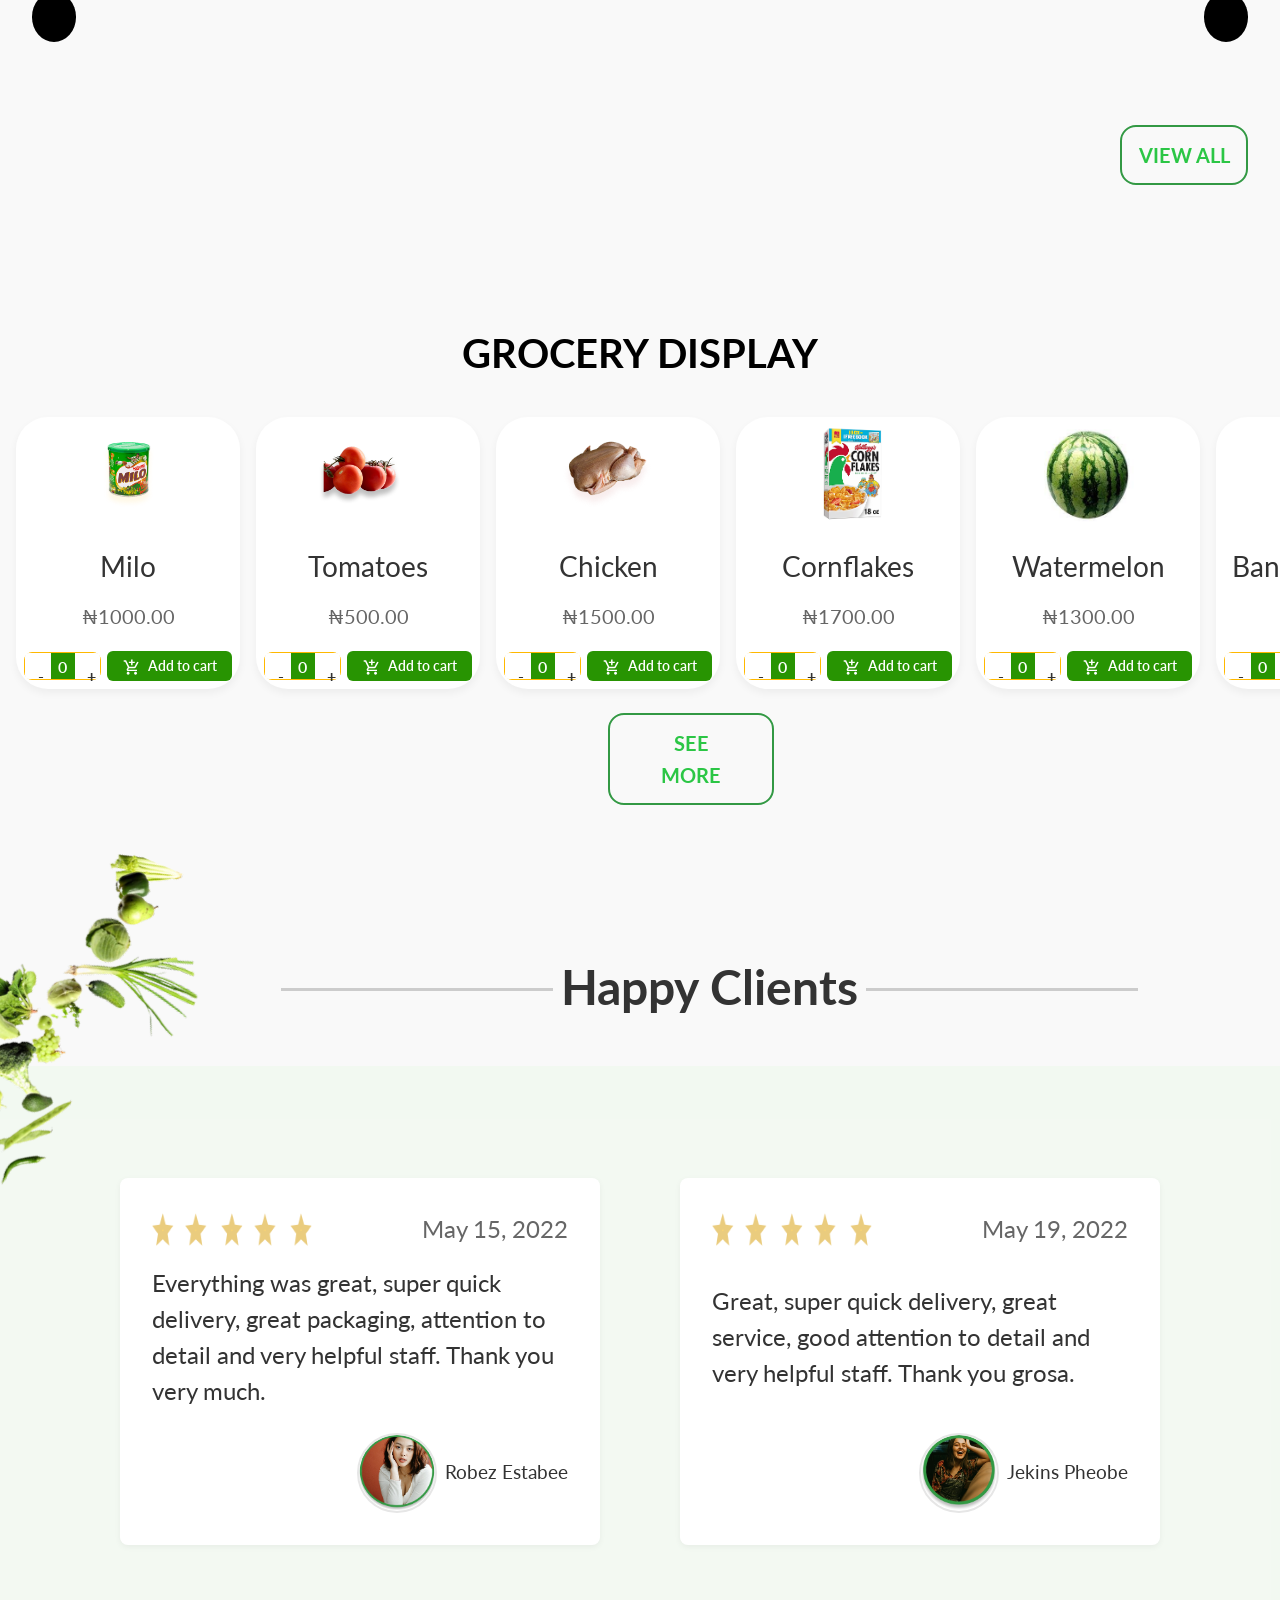
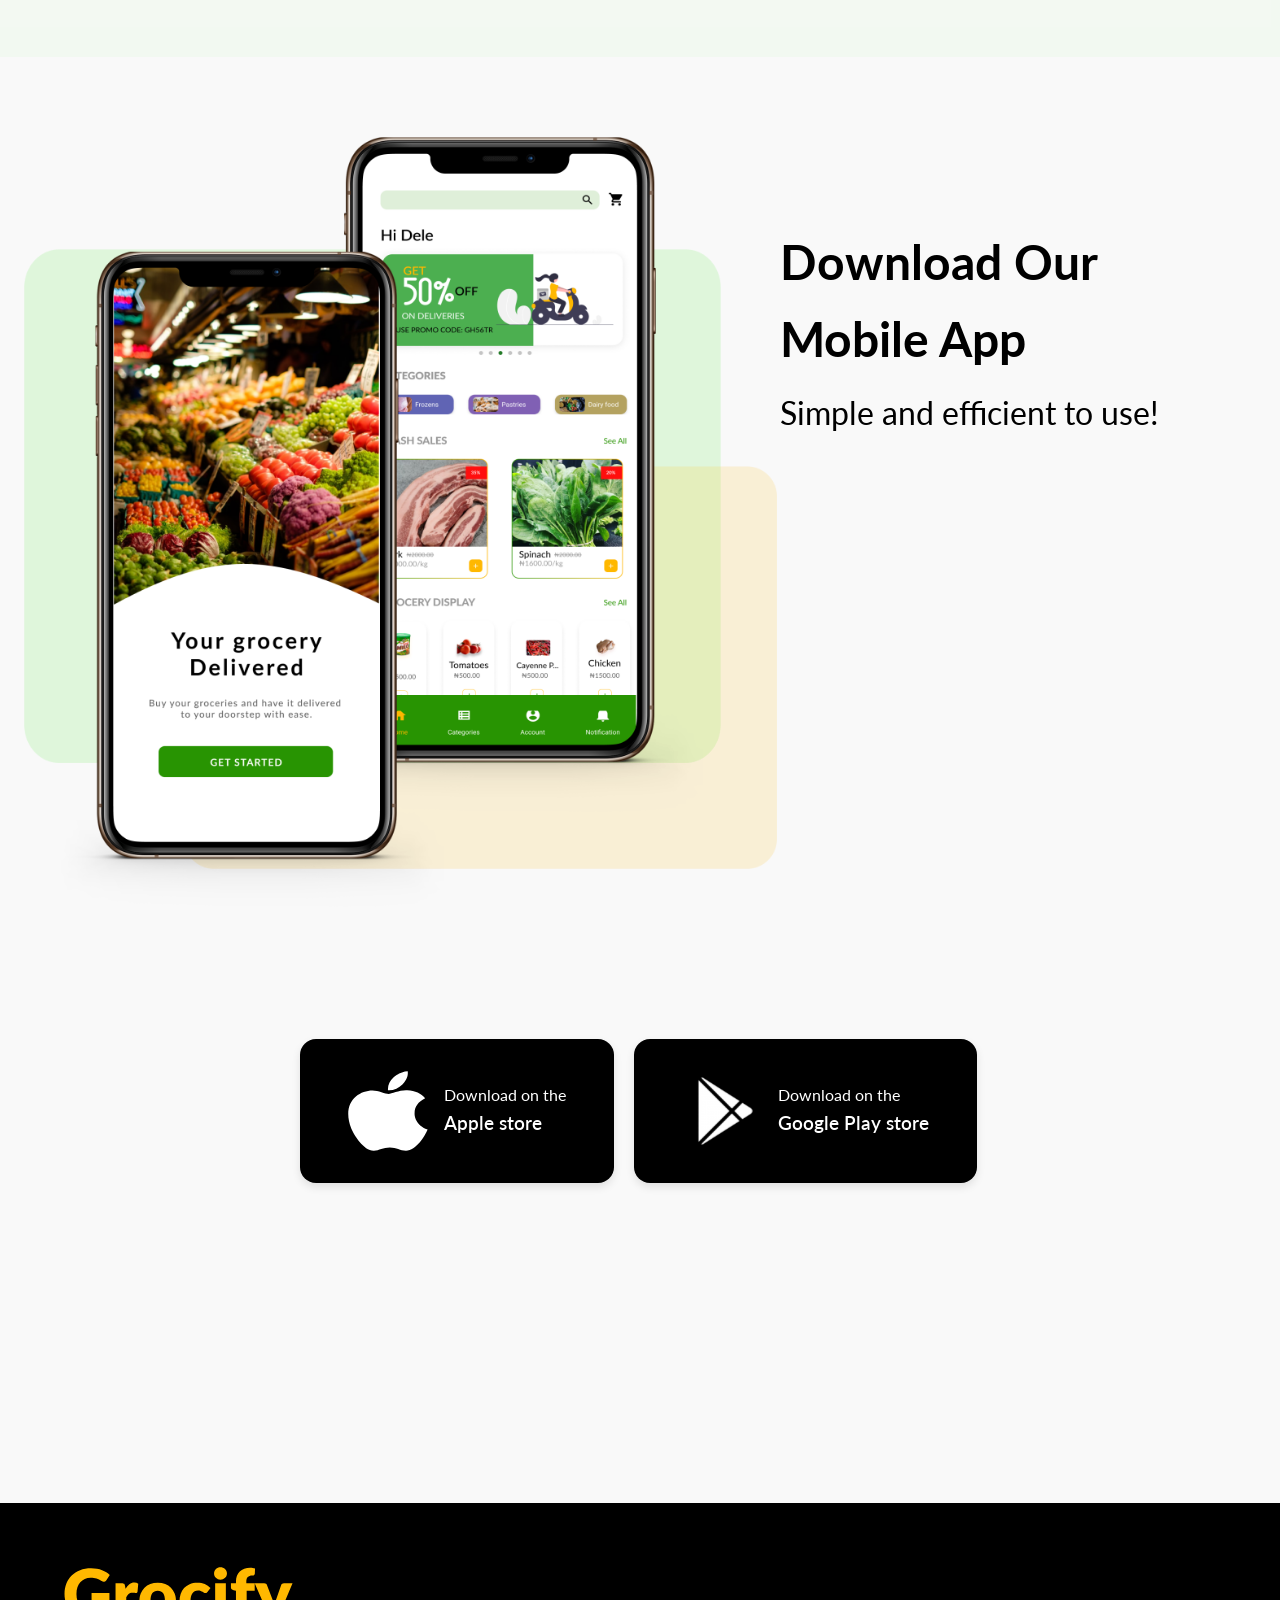
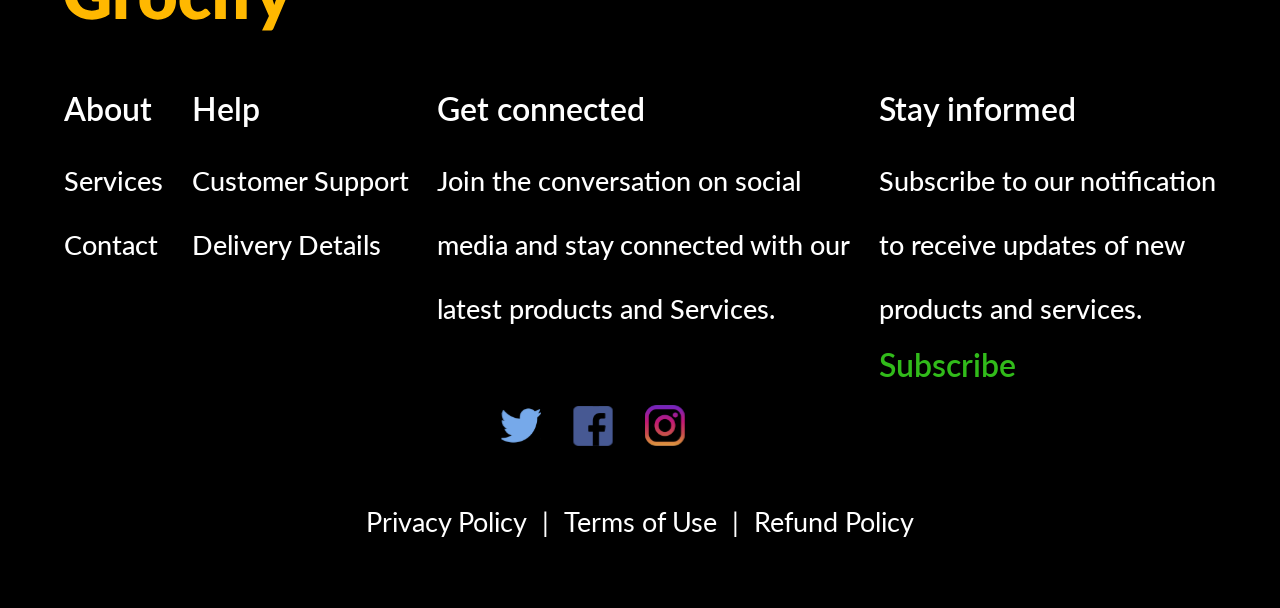
==== commit efffae93: "feat: Integrate SweetAlert2 for enhanced user notifications in cart and registration processes - Add" ====
--- a/index.html
+++ b/index.html
@@ -25,6 +25,7 @@
       src="https://kit.fontawesome.com/2ce14ed893.js"
       crossorigin="anonymous"
     ></script>
+    <script src="https://cdn.jsdelivr.net/npm/sweetalert2@11"></script>
   </head>
 
   <body>
@@ -366,7 +367,9 @@
 
     <div class="modal-overlay" id="login-modal">
       <div class="form-container">
-        <button class="close-btn" id="close-modal-btn"><i class="fa-solid fa-xmark"></i></button>
+        <button class="close-btn" id="close-modal-btn">
+          <i class="fa-solid fa-xmark"></i>
+        </button>
 
         <h1 id="sign-in-title">Sign In</h1>
 
@@ -404,7 +407,9 @@
           <br />
 
           <div class="btn-container">
-            <button class="submit-btn" type="submit" id="sign-in-btn">Sign In</button>
+            <button class="submit-btn" type="submit" id="sign-in-btn">
+              Sign In
+            </button>
           </div>
         </form>
       </div>
--- a/styles/nav.css
+++ b/styles/nav.css
@@ -68,7 +68,7 @@
   color: var(--color-text-light);
 }
 
-/* Style for the cart icon's image */
+/* Style for the cart icon */
 .nav-links li a img {
   width: 1.5rem;
   height: 1.5rem;
@@ -95,7 +95,7 @@
   border-radius: 50%;
   padding: 0.2rem 0.6rem;
   font-size: 0.8rem;
-  position: absolute;
-  top: 3.5rem;
-  right: 26.2%;
+  position: relative;
+  bottom: 1rem;
+  right: 17%;
 }
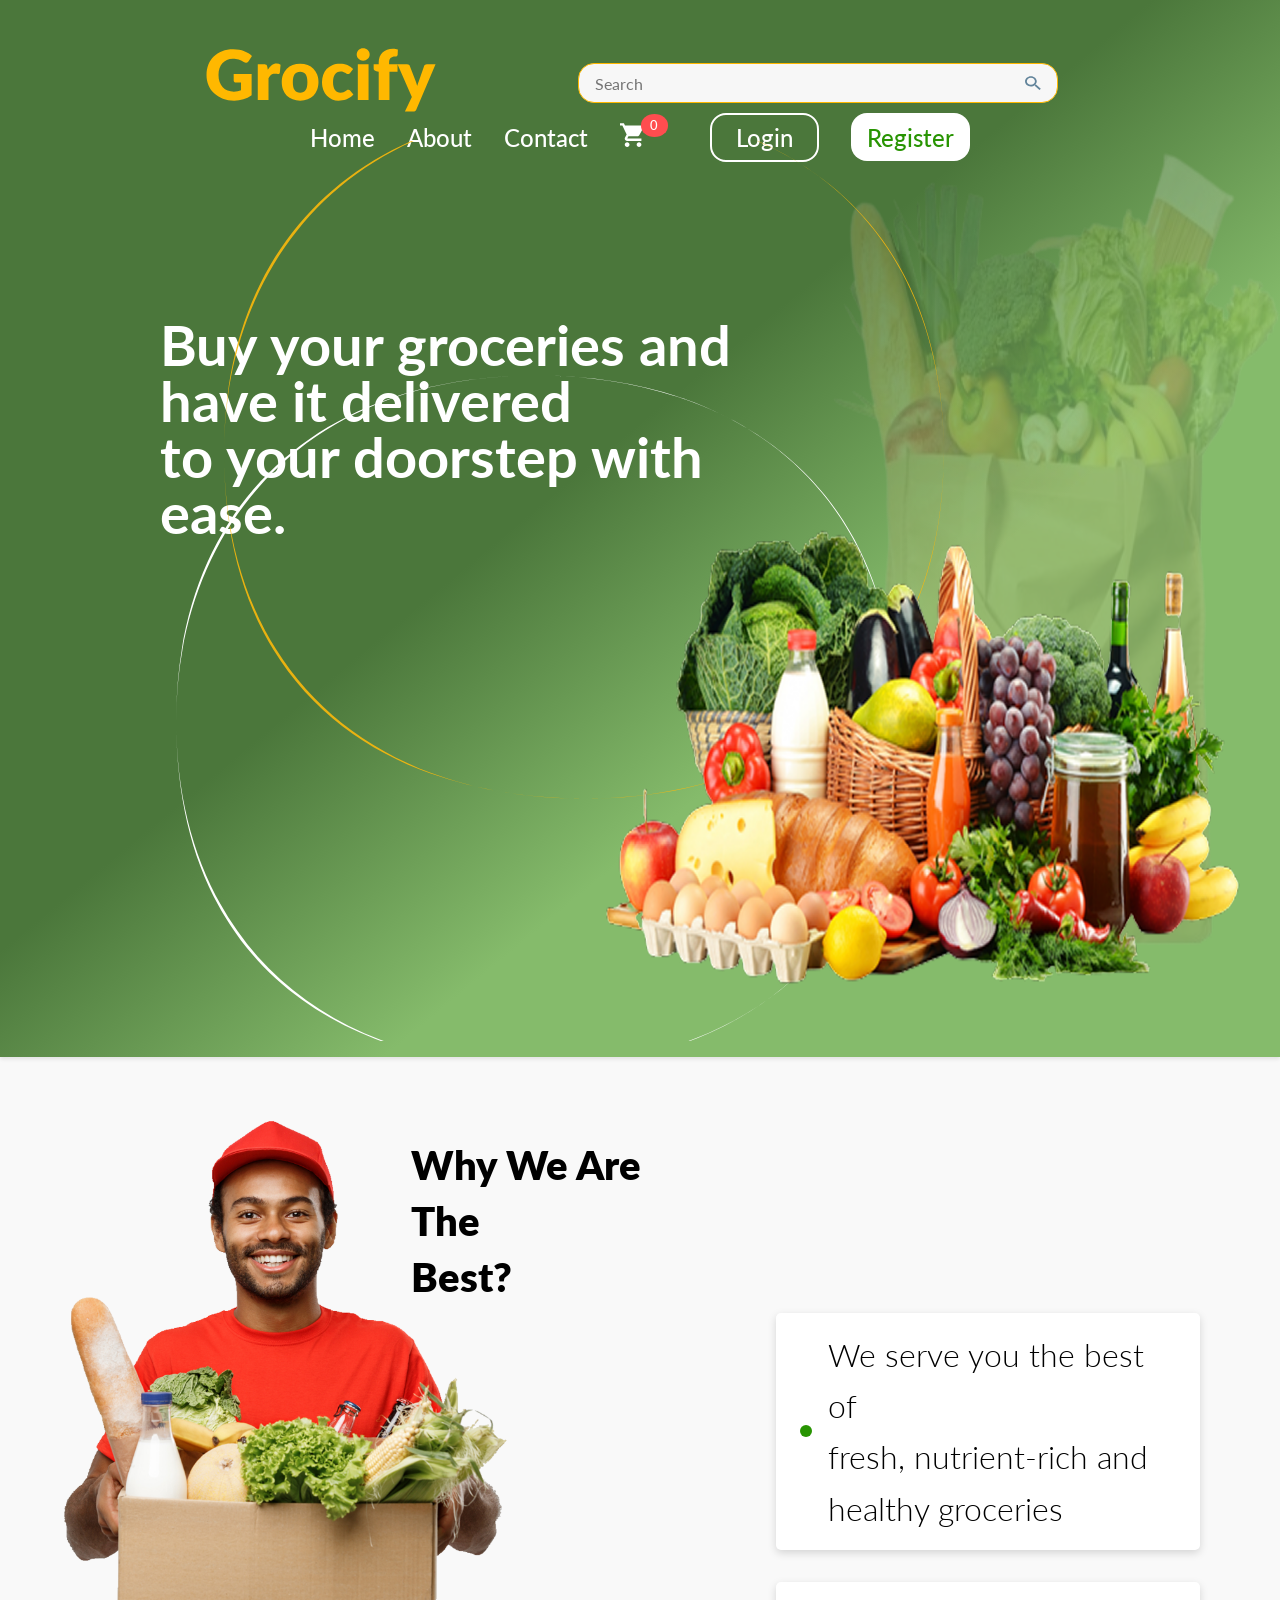
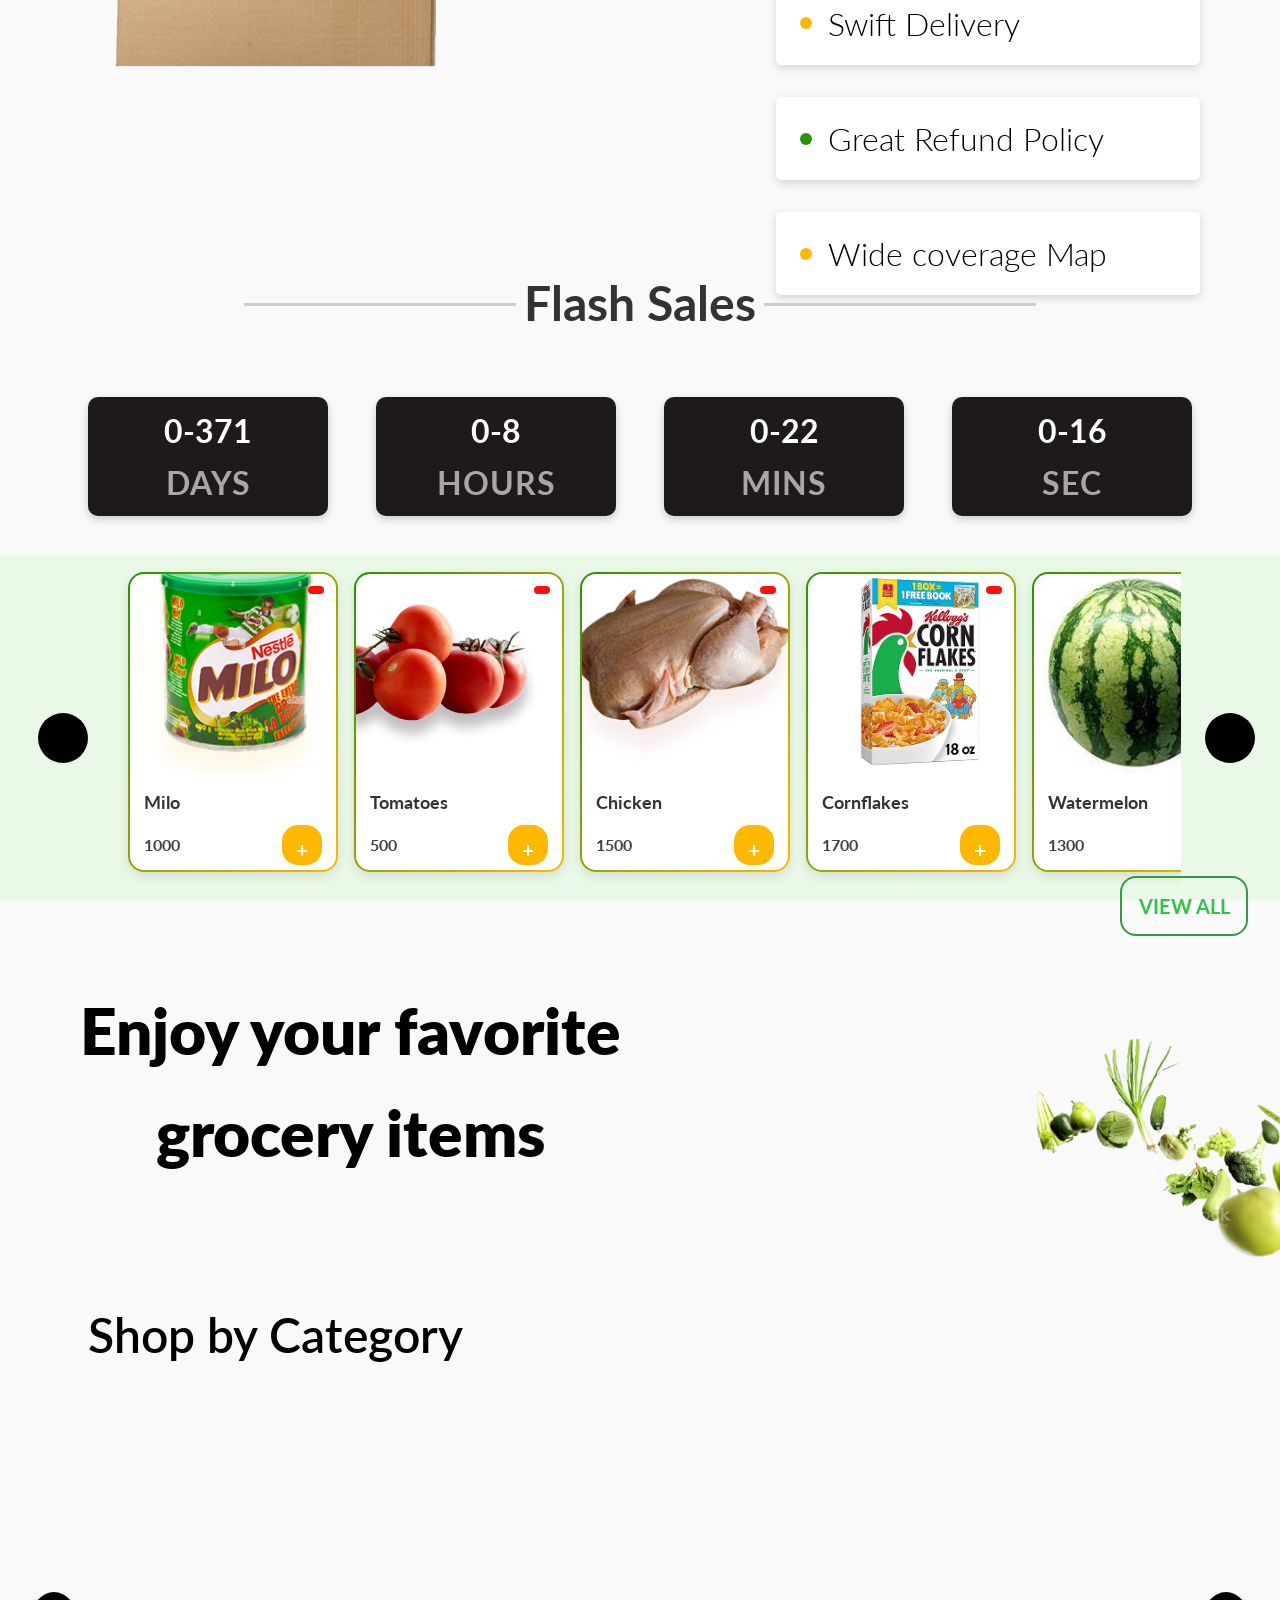
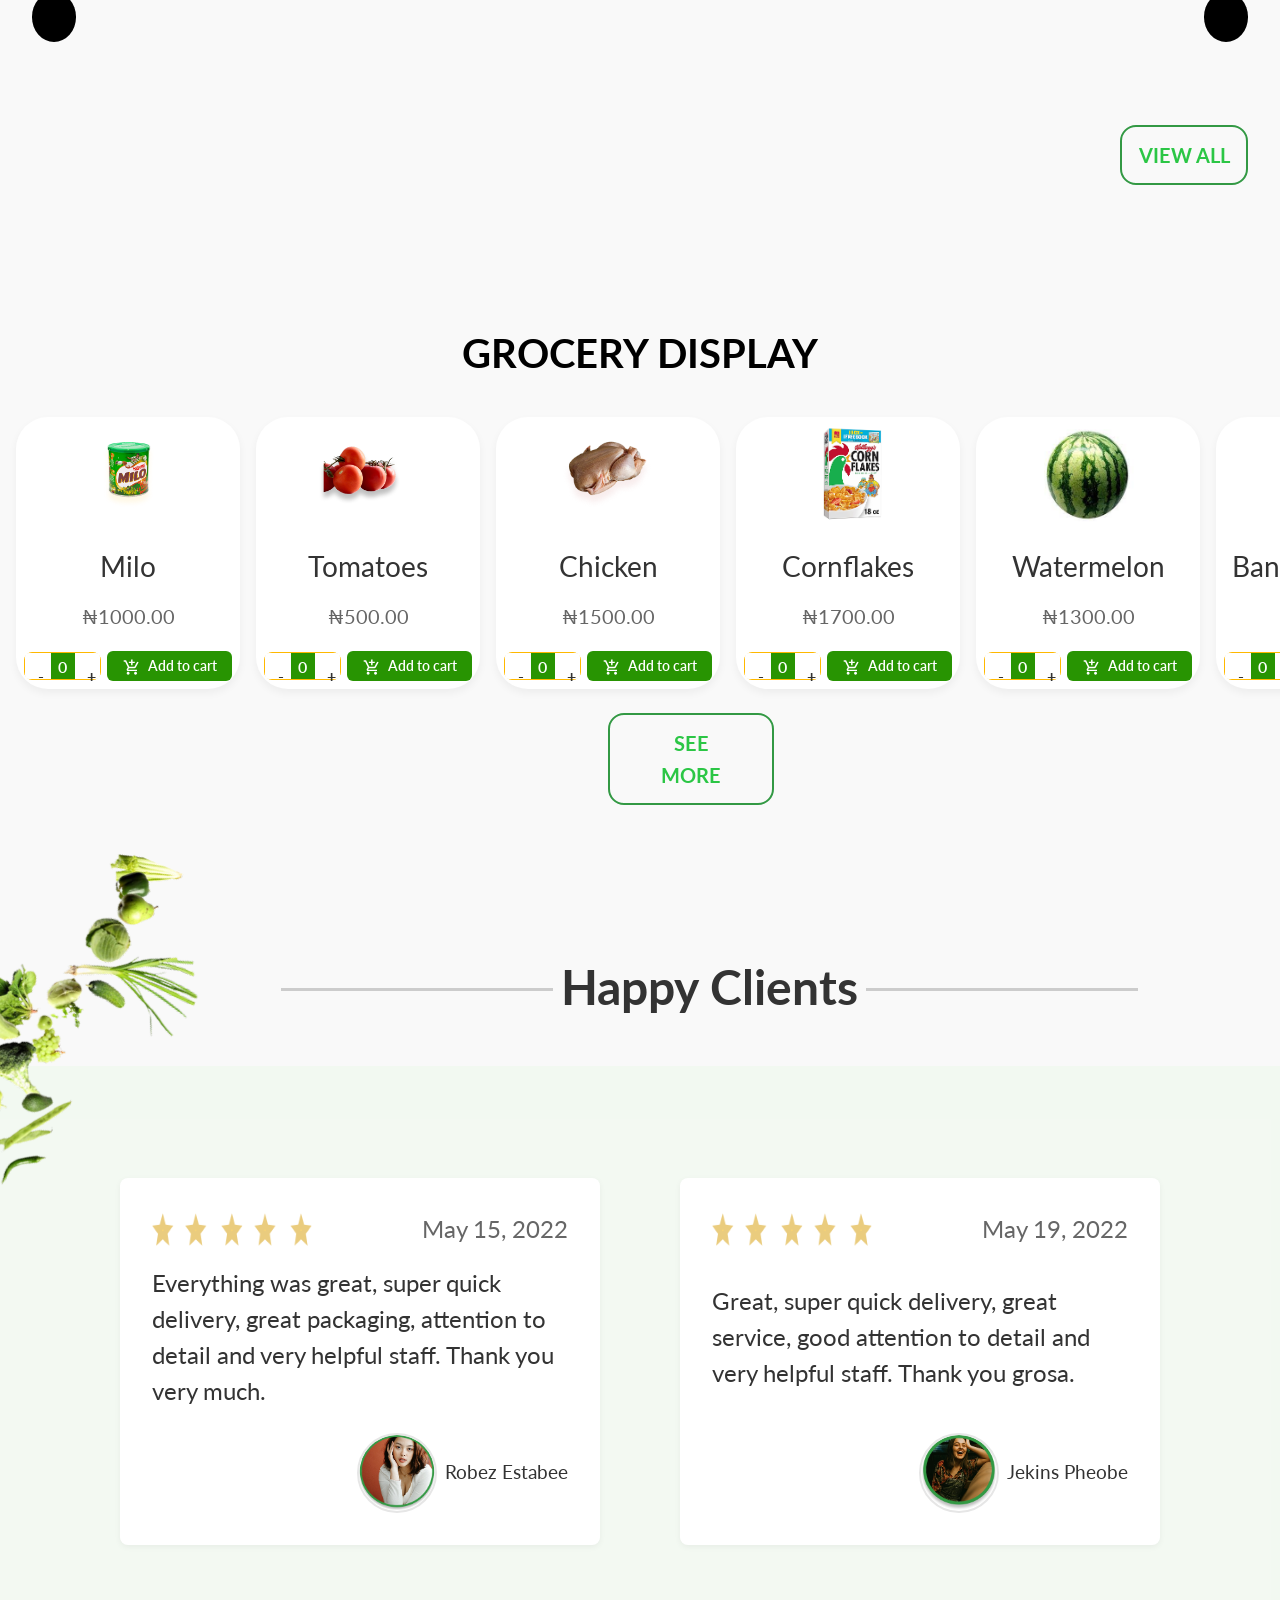
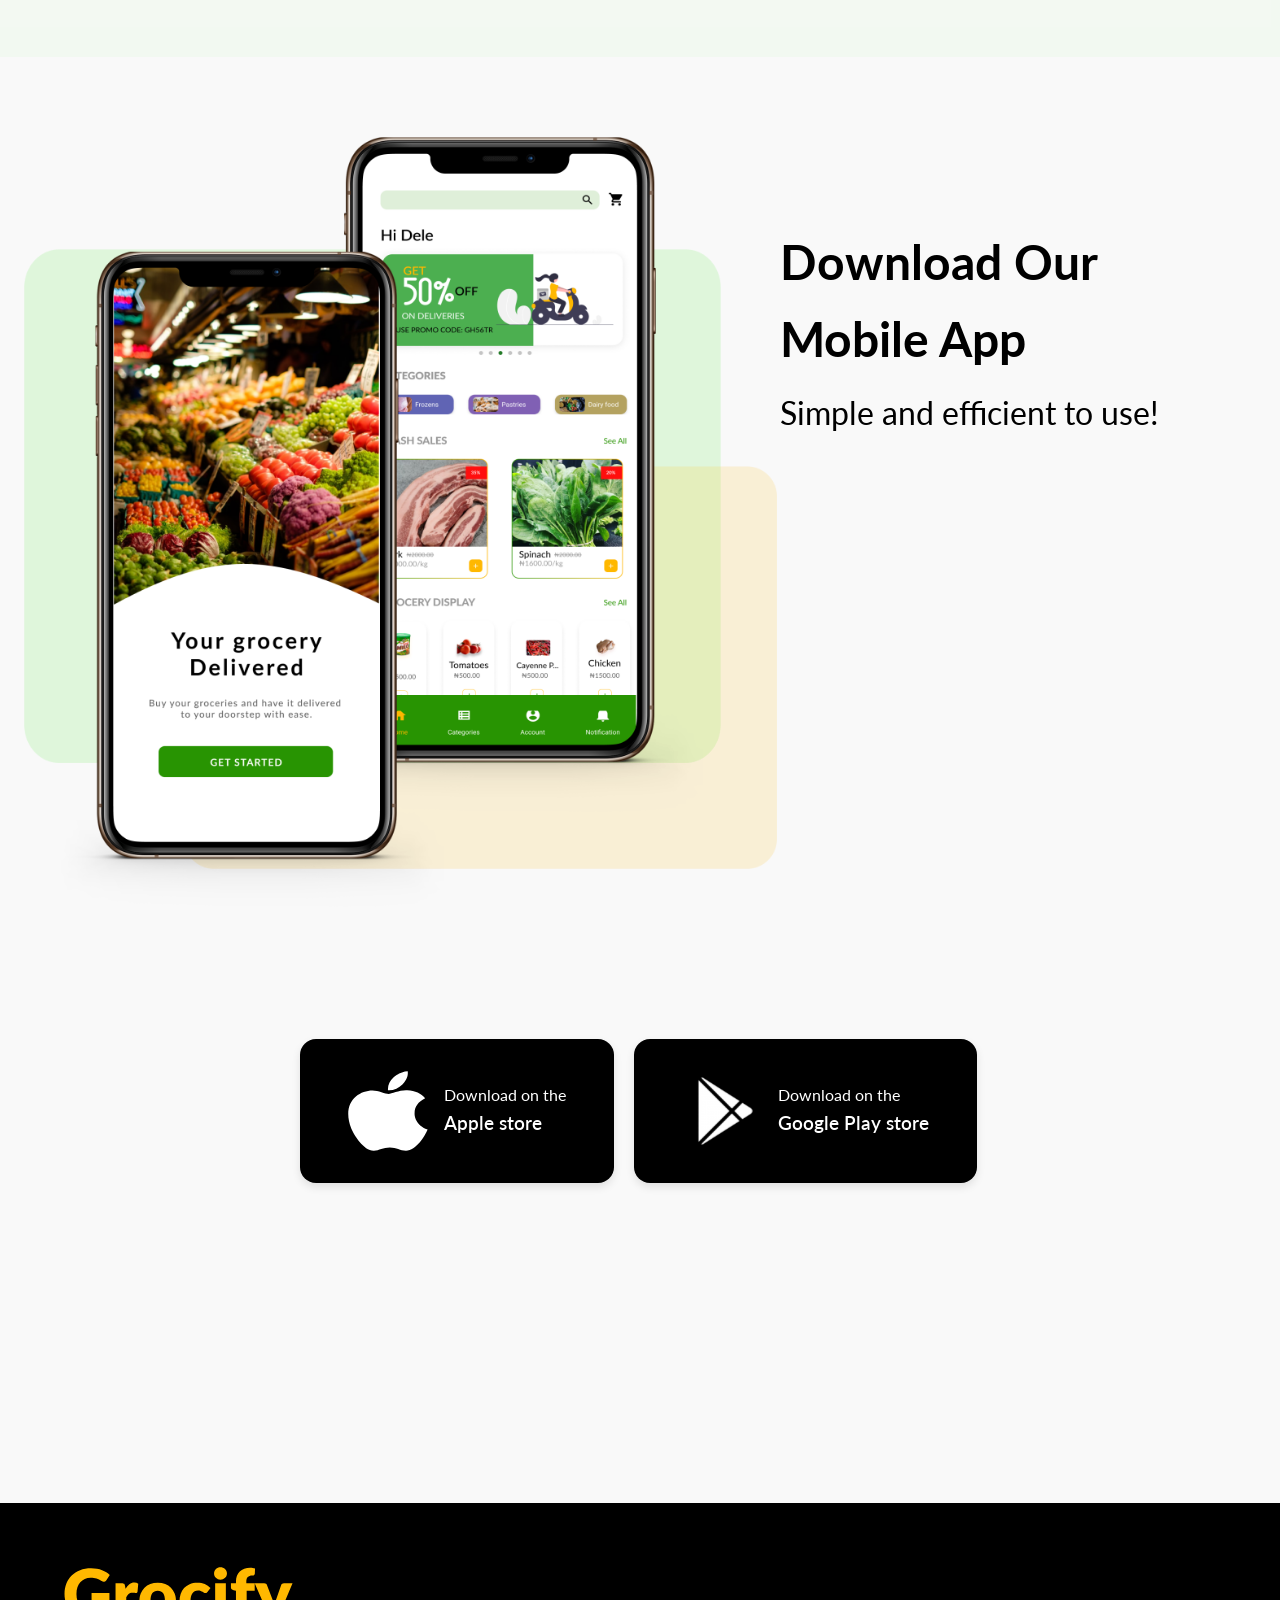
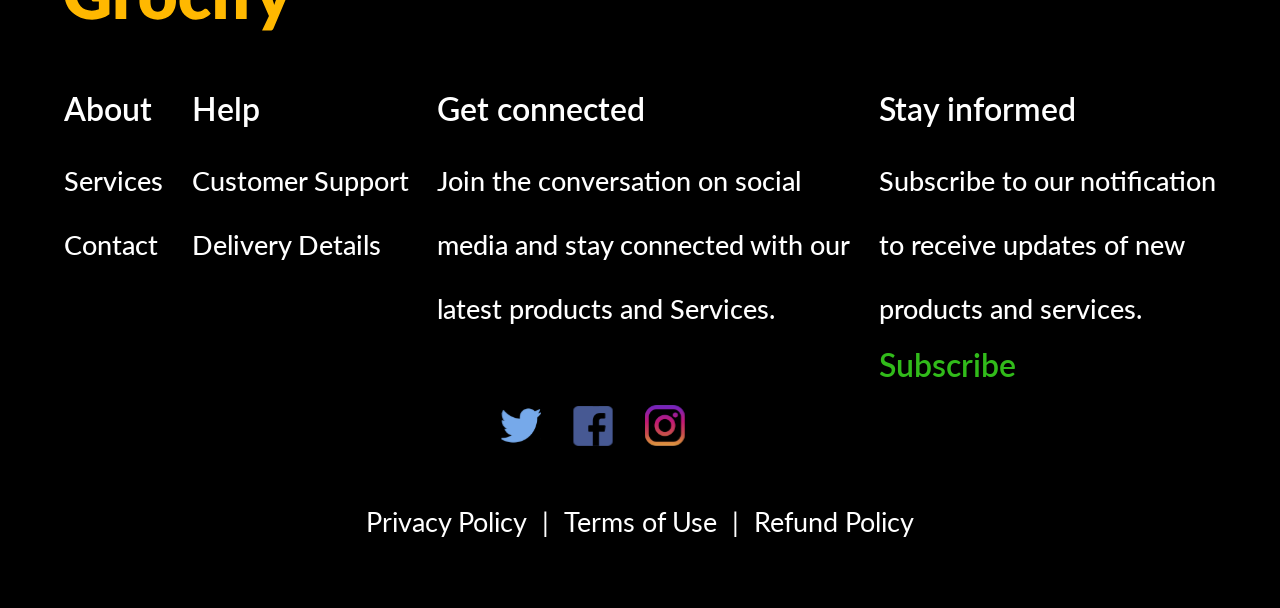
==== commit 45a0acfe: "feat: Enhance search functionality and UI; integrate item card loading and styling" ====
--- a/index.html
+++ b/index.html
@@ -15,6 +15,7 @@
     <link rel="stylesheet" href="styles/download.css" />
     <link rel="stylesheet" href="styles/footer.css" />
     <link rel="stylesheet" href="styles/sign-In.css" />
+
     <link rel="preconnect" href="https://fonts.googleapis.com" />
     <link rel="preconnect" href="https://fonts.gstatic.com" crossorigin />
     <link
@@ -38,12 +39,31 @@
           </a>
 
           <div class="search-container">
-            <input type="text" class="search-input" placeholder="Search" />
+            <input
+              type="text"
+              class="search-input"
+              id="SearchInput"
+              placeholder="Search"
+              autocomplete="off"
+              aria-label="Search products"
+            />
             <img
               src="images/Vector.svg"
               alt="Search icon"
               class="search-icon"
             />
+
+            <div id="search-card-container" class="search-items"></div>
+
+            <template id="search-card-template">
+              <div class="search-item">
+                <img src="" alt="" class="search-item-image" item-image />
+                <div class="search-item-details">
+                  <h3 class="search-item-name" item-name></h3>
+                  <p class="search-item-price" item-price></p>
+                </div>
+              </div>
+            </template>
           </div>
 
           <ul class="nav-links">
@@ -93,12 +113,12 @@
     <section class="content-section">
       <div class="content">
         <img
-          src="images\Smart-Sentials-Office-Delivery-Service 1.png"
+          src="images/Smart-Sentials-Office-Delivery-Service 1.png"
           alt="Decorative Line"
           class="content-img img1"
         />
         <img
-          src="images\Rectangle384.png"
+          src="images/Rectangle384.png"
           alt="Decorative Line"
           class="content-img img2"
         />
@@ -129,6 +149,7 @@
         </li>
       </ul>
     </section>
+
     <section class="flash-sale">
       <h2 class="flash-title">
         <span>Flash Sales</span>
@@ -213,7 +234,7 @@
     <!-- Reviews Section -->
     <section class="reviews-section">
       <img
-        src="images\istockphoto-513986542-1024x1024-removebg-preview 1.png"
+        src="images/istockphoto-513986542-1024x1024-removebg-preview 1.png"
         alt="Decorative fruits"
         class="grocery-decorative-fruits"
       />
@@ -223,7 +244,6 @@
       </h2>
 
       <div class="reviews">
-        <!-- Review Card 1 -->
         <div class="review-card">
           <div class="review-header">
             <img src="images/Group 450.png" alt="Stars" class="stars" />
@@ -239,7 +259,6 @@
           </div>
         </div>
 
-        <!-- Review Card 2 -->
         <div class="review-card">
           <div class="review-header">
             <img src="images/Group 450.png" alt="Stars" class="stars" />
@@ -266,8 +285,8 @@
               <img src="images/Group 469.png" alt="Mobile App" />
             </div>
             <div class="background-shapes">
-              <img src="images\Rectangle 408.png" class="green-bg" />
-              <img src="images\Rectangle 409.png" class="yellow-bg" />
+              <img src="images/Rectangle 408.png" class="green-bg" />
+              <img src="images/Rectangle 409.png" class="yellow-bg" />
             </div>
           </div>
 
@@ -404,7 +423,6 @@
           <p id="forgot-password">
             Lost your password? <a href="#">Click here</a>
           </p>
-          <br />
 
           <div class="btn-container">
             <button class="submit-btn" type="submit" id="sign-in-btn">
--- a/styles/nav.css
+++ b/styles/nav.css
@@ -99,3 +99,98 @@
   bottom: 1rem;
   right: 17%;
 }
+
+/* Search Bar Styling */
+.search-container {
+  display: flex;
+  align-items: center;
+  flex-grow: 1;
+  max-width: 30rem;
+  height: 2.5rem;
+  border: 1px solid #ffb800;
+  border-radius: 1rem;
+  overflow: visible;
+  background-color: #f7f7f7;
+  position: relative;
+  z-index: 4;
+  padding-right: 2rem;
+  margin: 0 1rem;
+}
+
+.search-input {
+  width: 100%;
+  border: none;
+  padding: 0.7rem 1rem;
+  font-size: 1rem;
+  outline: none;
+  background-color: transparent;
+}
+
+.search-icon {
+  position: absolute;
+  width: 1rem;
+  right: 1rem;
+  pointer-events: none;
+}
+
+.search-items {
+  position: absolute;
+  top: calc(100% + 0.5rem);
+  left: 0;
+  width: 100%;
+  max-height: 18rem;
+  overflow-y: auto;
+  display: flex;
+  flex-direction: column;
+  gap: 0.5rem;
+  padding: 0.5rem;
+  background: transparent;
+  z-index: 3;
+}
+
+.search-item {
+  display: flex;
+  align-items: center;
+  background-color: #fafafa;
+  border-radius: 12px;
+  padding: 0.75rem;
+  box-shadow: 0 2px 6px rgba(0, 0, 0, 0.05);
+  transition: transform 0.2s ease, box-shadow 0.2s ease;
+}
+
+.search-item:hover {
+  transform: translateY(-3px);
+  box-shadow: 0 4px 10px rgba(0, 0, 0, 0.08);
+}
+
+#search-card-container.hidden {
+  display: none;
+}
+
+.search-item.hide {
+  display: none !important;
+}
+
+.search-item img {
+  width: 64px;
+  height: 64px;
+  object-fit: cover;
+  border-radius: 8px;
+  margin-right: 1rem;
+}
+
+.search-item-details {
+  flex: 1;
+}
+
+.search-item-details h3 {
+  font-size: 1rem;
+  color: #289402;
+  margin-bottom: 0.25rem;
+}
+
+.search-item-details p {
+  color: #333;
+  font-weight: 600;
+  margin-bottom: 0.5rem;
+}
--- a/styles/grocery-display.css
+++ b/styles/grocery-display.css
@@ -20,6 +20,17 @@
   scroll-behavior: smooth;
 }
 
+.products-grid::-webkit-scrollbar {
+  width: 6px;
+}
+.products-grid::-webkit-scrollbar-thumb {
+  background-color: #ffb800;
+  border-radius: 3px;
+}
+.products-grid::-webkit-scrollbar-track {
+  background-color: #e0e0e0;
+}
+
 .see-more-enabled {
   display: grid;
   grid-template-columns: repeat(auto-fill, minmax(220px, 1fr));
@@ -27,7 +38,6 @@
   overflow-x: hidden;
 }
 
-/* Card styling */
 .product-card {
   background: #fff;
   border-radius: 2rem;
